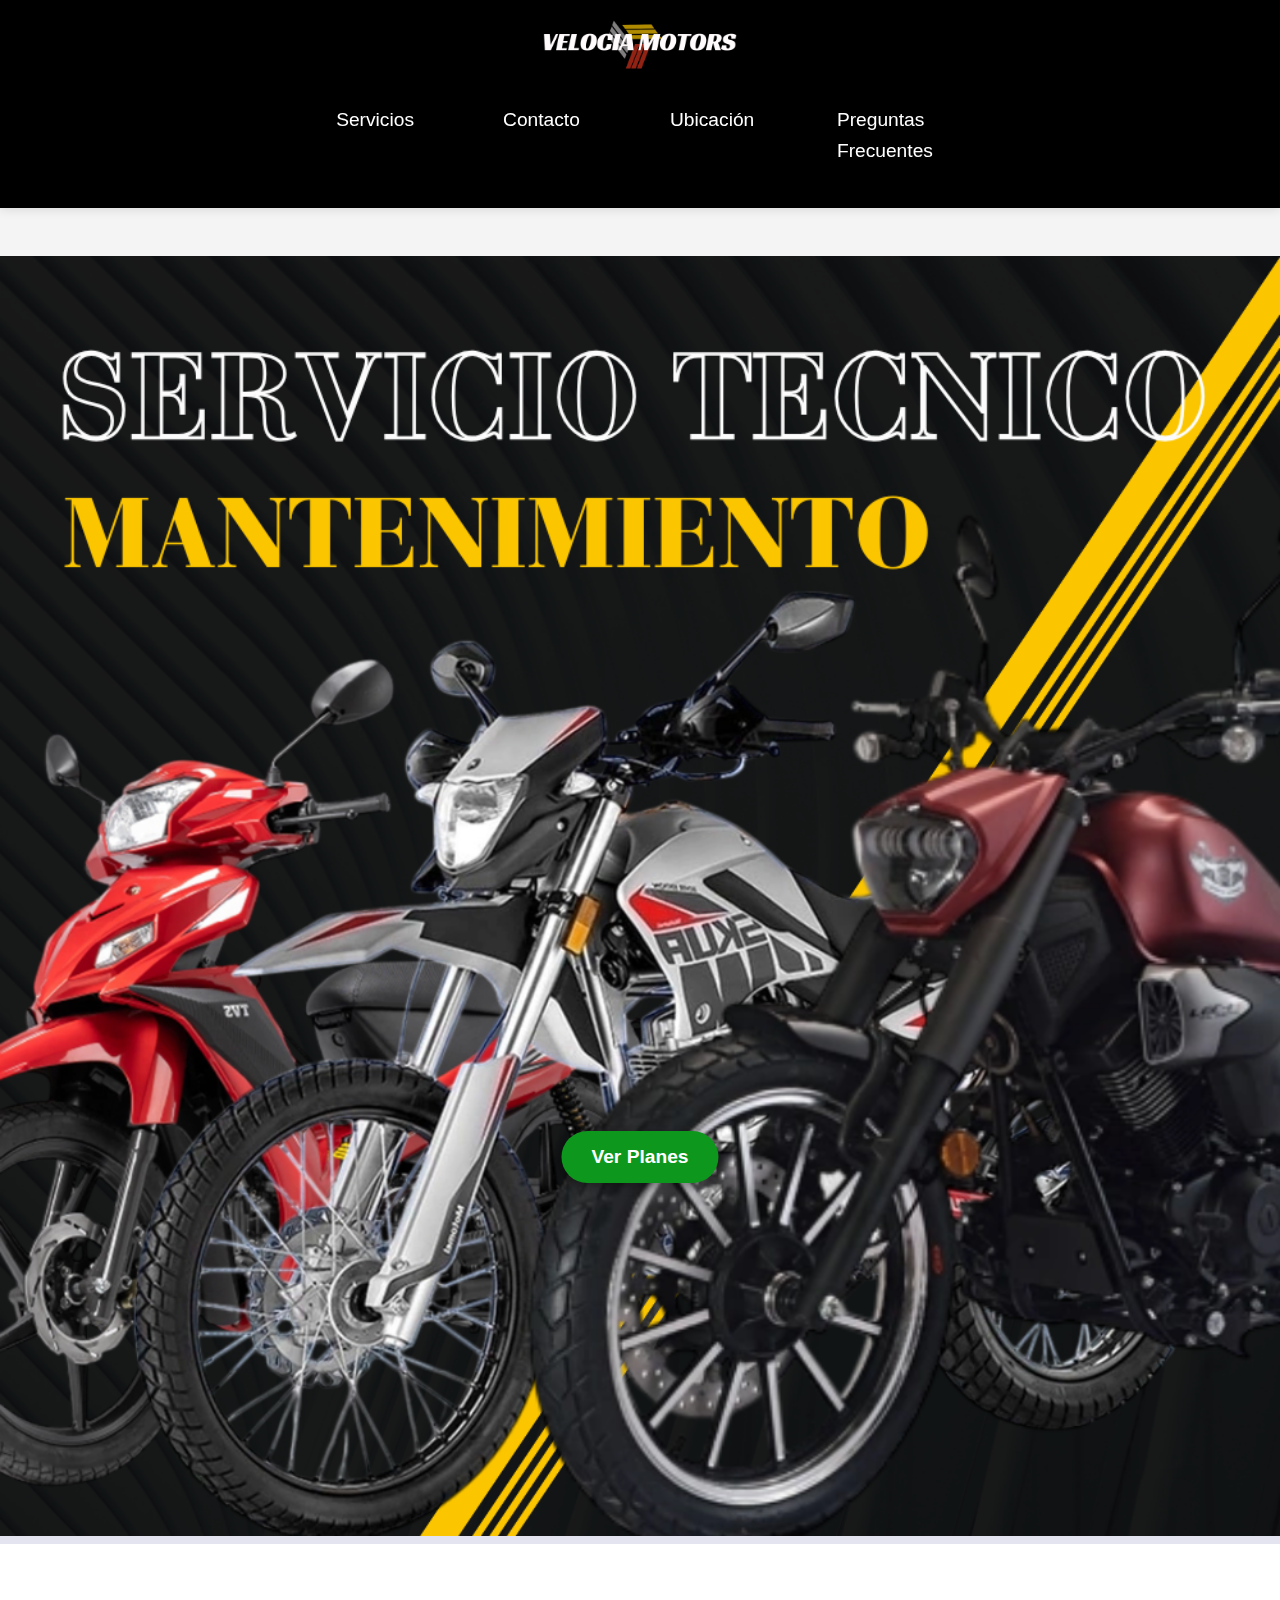
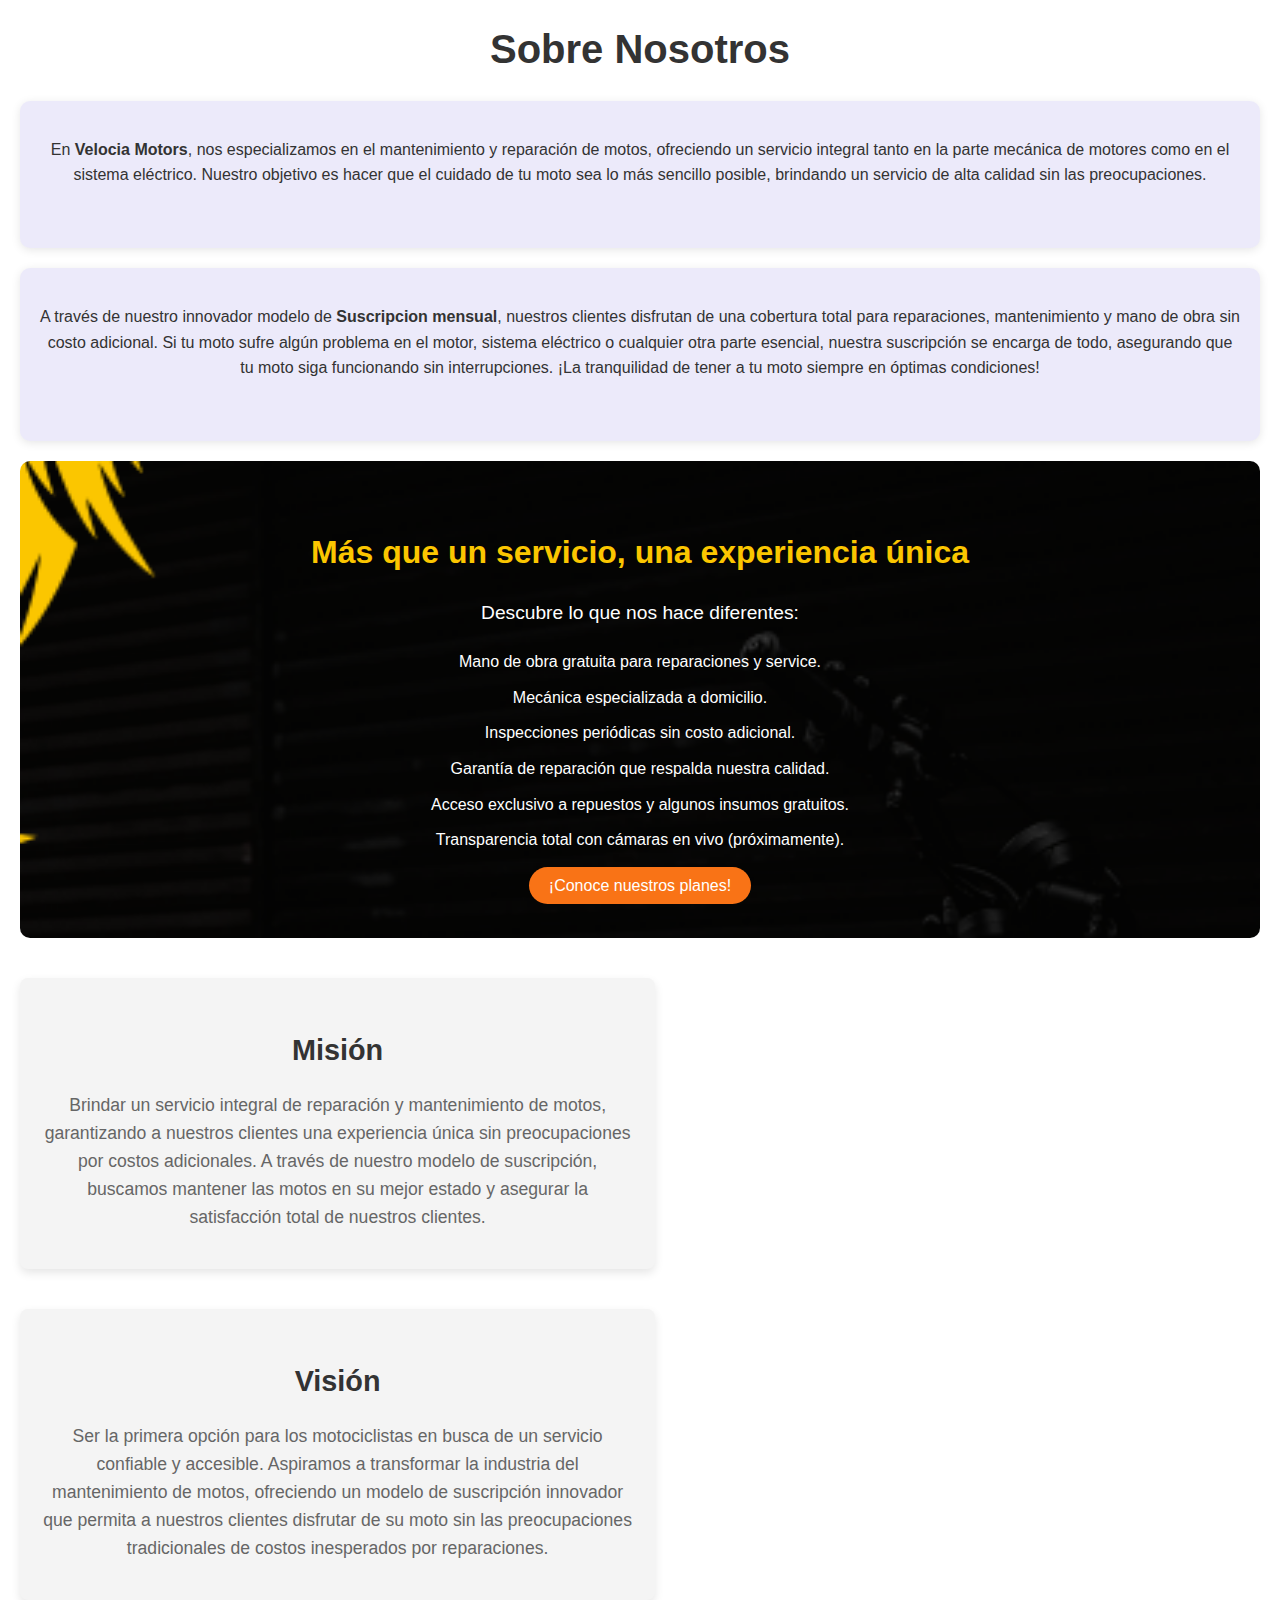
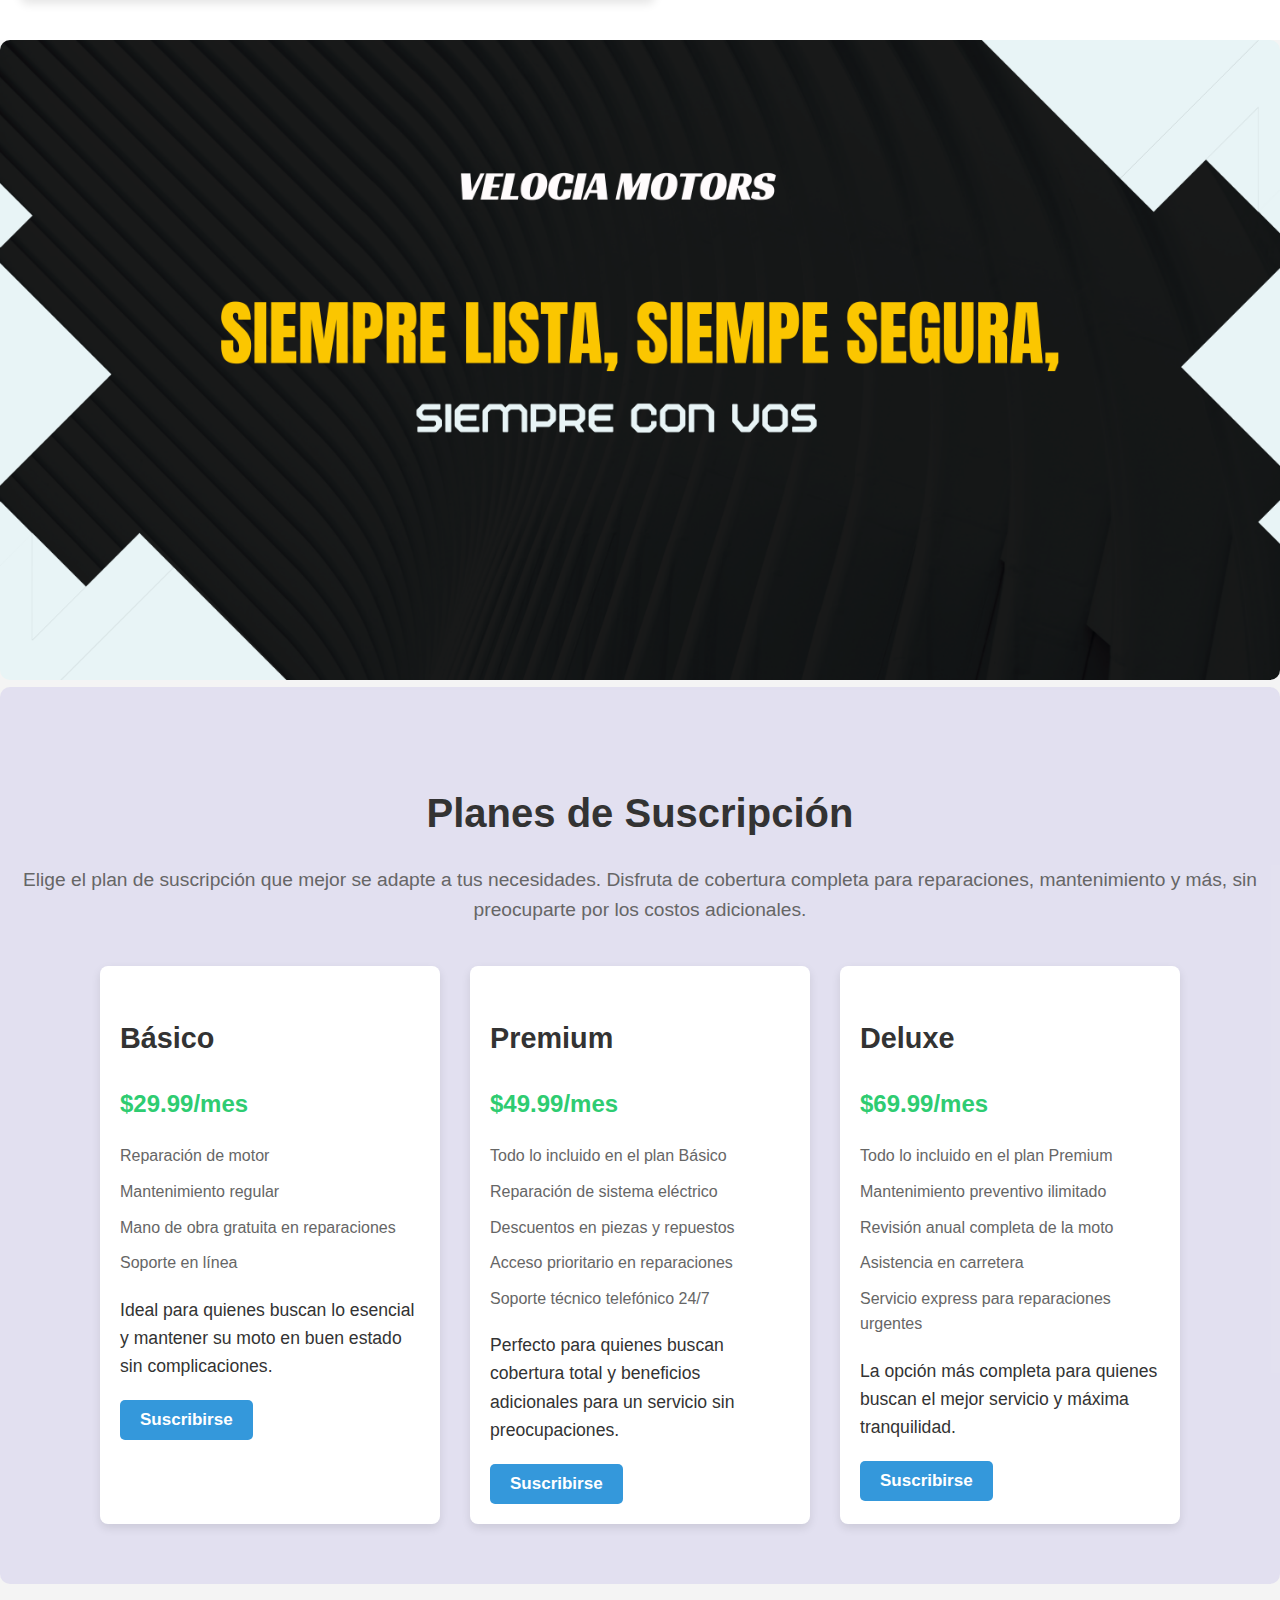
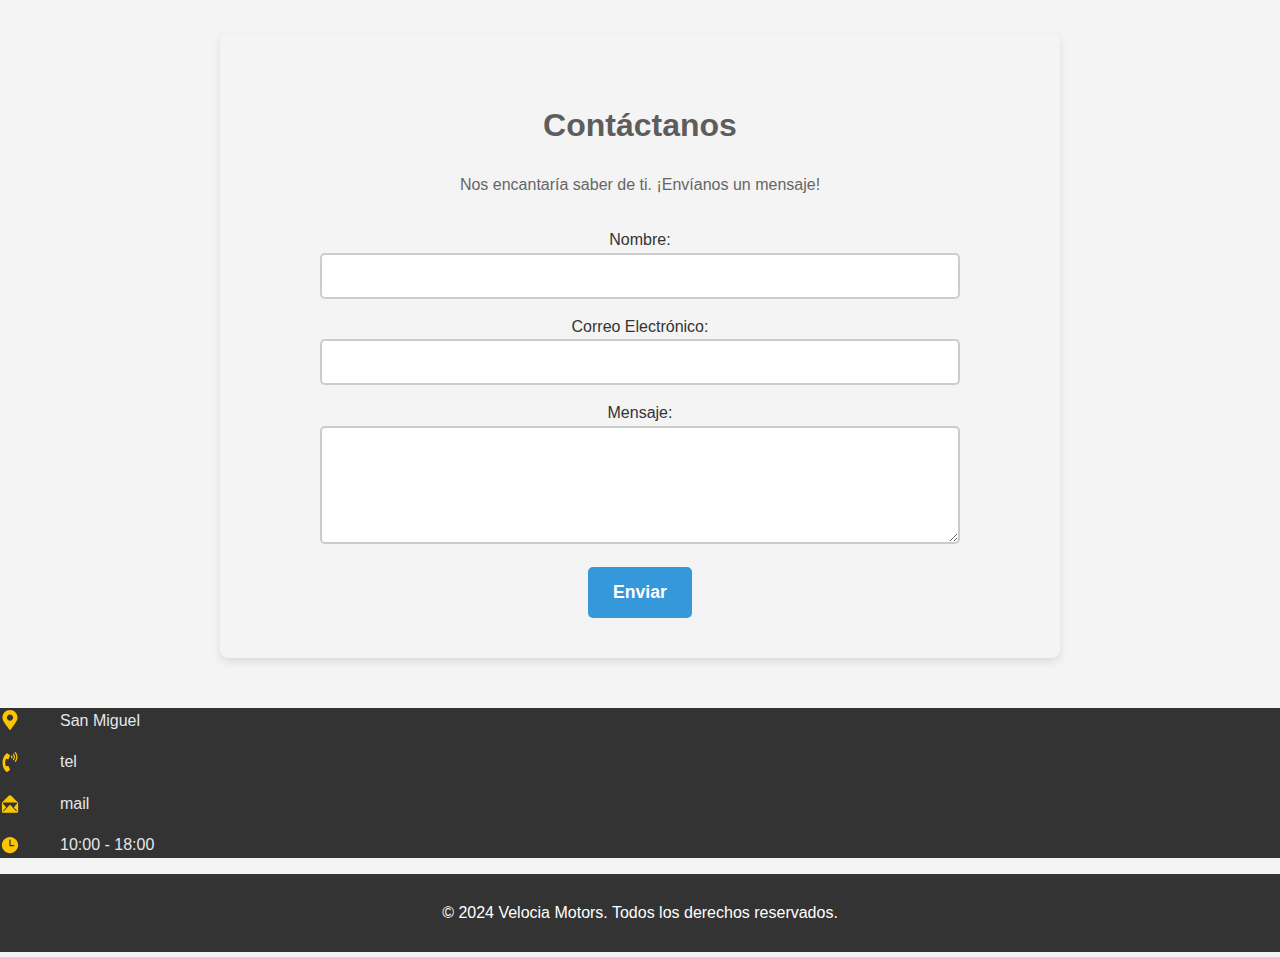
==== index.html @ 09218ba6 "Update index.html" ====
<!DOCTYPE html>
<html lang="es">
<head>
    <meta charset="UTF-8">
    <meta name="viewport" content="width=device-width, initial-scale=1.0">
    <title>Mi Sitio Web</title>
    <link rel="stylesheet" href="css/styles.css">
</head>
<body>

    <!-- Encabezado -->
    <header>
        <nav>
            <div class="logo">
                <a href="index.html">
                    <img src="assets/images/velocia motors NUEVO LOGO 2 WEB.png" alt="Logo" width="100">
                </a>
            </div>
    
            <!-- Botón del menú para móviles -->
            <img id="ico-menu" src="assets/images/MENU 2.png" alt="Menú" width="20" height="15" class="header__principal-ico-menu">
    
            <!-- Menú de navegación -->
            <div class="nav-links menu">
                <ul>
                    <li><a href="#servicios">Servicios</a></li>
                    <li><a href="#contacto">Contacto</a></li>
                    <li><a href="#ubicacion">Ubicación</a></li>
                    <li><a href="faq.html">Preguntas Frecuentes</a></li>
                </ul>
            </div>
        </nav>
    </header>

    <!-- Banner Carrusel -->
<section id="banner">
    <div class="carousel">
        <div class="carousel-item active">
            <!-- Envolvemos la imagen en un enlace -->
            <a href="#planes">
                <img src="assets/images/banner4responsive.png" alt="Banner 1">
                <button class="cta-button">Ver Planes</button>
            </a>
        </div>
    </div>
</section>

   <!-- Sección Sobre Nosotros -->
   <section id="empresa" class="empresa">
    <div class="empresa-contenedor">
        <h2>Sobre Nosotros</h2>

        <!-- Descripción destacada -->
        <div class="resaltado">
            <p class="descripcion">
                En <strong>Velocia Motors</strong>, nos especializamos en el mantenimiento y reparación de motos, ofreciendo un servicio integral tanto en la parte mecánica de motores como en el sistema eléctrico. Nuestro objetivo es hacer que el cuidado de tu moto sea lo más sencillo posible, brindando un servicio de alta calidad sin las preocupaciones.
            </p>
        </div>

        <div class="resaltado">
            <p class="descripcion">
                A través de nuestro innovador modelo de <b>Suscripcion mensual</b>, nuestros clientes disfrutan de una cobertura total para reparaciones, mantenimiento y mano de obra sin costo adicional. Si tu moto sufre algún problema en el motor, sistema eléctrico o cualquier otra parte esencial, nuestra suscripción se encarga de todo, asegurando que tu moto siga funcionando sin interrupciones. ¡La tranquilidad de tener a tu moto siempre en óptimas condiciones!
            </p>
        </div>

        

        <!-- Imagen de la empresa
        <div class="empresa-imagen">
            <img src="assets/images/velocia motors nuevo con s logo fondo negro.png" alt="Velocia Motors" />
        </div> -->



<section class="diferenciales">
  <h2>Más que un servicio, una experiencia única</h2>
  <p>Descubre lo que nos hace diferentes:</p>
  <ul>
    <li>Mano de obra gratuita para reparaciones y service.</li>
    <li>Mecánica especializada a domicilio.</li>
    <li>Inspecciones periódicas sin costo adicional.</li>
    <li>Garantía de reparación que respalda nuestra calidad.</li>
    <li>Acceso exclusivo a repuestos y algunos insumos gratuitos.</li>
    <li>Transparencia total con cámaras en vivo (próximamente).</li>
  </ul>
  <a href="#planes" class="btn">¡Conoce nuestros planes!</a>
</section>




        

        <!-- Misión y Visión -->
        <div class="empresa-info">
            <div class="misión">
                <h3>Misión</h3>
                <p>Brindar un servicio integral de reparación y mantenimiento de motos, garantizando a nuestros clientes una experiencia única sin preocupaciones por costos adicionales. A través de nuestro modelo de suscripción, buscamos mantener las motos en su mejor estado y asegurar la satisfacción total de nuestros clientes.</p>
            </div>
            <div class="visión">
                <h3>Visión</h3>
                <p>Ser la primera opción para los motociclistas en busca de un servicio confiable y accesible. Aspiramos a transformar la industria del mantenimiento de motos, ofreciendo un modelo de suscripción innovador que permita a nuestros clientes disfrutar de su moto sin las preocupaciones tradicionales de costos inesperados por reparaciones.</p>
            </div>
        </div>
    </div>
</section>



    

<div class="banner3medio">
    
        <img src="assets/images/banneR5.png" alt="Banner 2">
    
</div>




    

    <!-- Sección de Planes de Suscripción -->
<section id="planes" class="planes">
    <div class="contenedor">
        <h2>Planes de Suscripción</h2>
        <p class="descripcion">Elige el plan de suscripción que mejor se adapte a tus necesidades. Disfruta de cobertura completa para reparaciones, mantenimiento y más, sin preocuparte por los costos adicionales.</p>

        <div class="planes-contenedor">
            <!-- Plan Básico -->
            <div class="plan plan-basico">
                <h3>Básico</h3>
                <p class="precio">$29.99/mes</p>
                <ul>
                    <li>Reparación de motor</li>
                    <li>Mantenimiento regular</li>
                    <li>Mano de obra gratuita en reparaciones</li>
                    <li>Soporte en línea</li>
                </ul>
                <p class="beneficios">Ideal para quienes buscan lo esencial y mantener su moto en buen estado sin complicaciones.</p>
                <button class="btn-plan">Suscribirse</button>
            </div>

            <!-- Plan Premium -->
            <div class="plan plan-premium">
                <h3>Premium</h3>
                <p class="precio">$49.99/mes</p>
                <ul>
                    <li>Todo lo incluido en el plan Básico</li>
                    <li>Reparación de sistema eléctrico</li>
                    <li>Descuentos en piezas y repuestos</li>
                    <li>Acceso prioritario en reparaciones</li>
                    <li>Soporte técnico telefónico 24/7</li>
                </ul>
                <p class="beneficios">Perfecto para quienes buscan cobertura total y beneficios adicionales para un servicio sin preocupaciones.</p>
                <button class="btn-plan">Suscribirse</button>
            </div>

            <!-- Plan Deluxe -->
            <div class="plan plan-deluxe">
                <h3>Deluxe</h3>
                <p class="precio">$69.99/mes</p>
                <ul>
                    <li>Todo lo incluido en el plan Premium</li>
                    <li>Mantenimiento preventivo ilimitado</li>
                    <li>Revisión anual completa de la moto</li>
                    <li>Asistencia en carretera</li>
                    <li>Servicio express para reparaciones urgentes</li>
                </ul>
                <p class="beneficios">La opción más completa para quienes buscan el mejor servicio y máxima tranquilidad.</p>
                <button class="btn-plan">Suscribirse</button>
            </div>
        </div>
    </div>
</section>

 <!-- Sección de contacto -->
 <section id="contacto" class="contacto-section">
    <h2>Contáctanos</h2>
    <p>Nos encantaría saber de ti. ¡Envíanos un mensaje!</p>

    <div class="contacto-formulario">
              <form id="contactForm" method="POST">
            <label for="nombre">Nombre:</label>
            <input type="text" id="nombre" name="nombre" required>

            <label for="email">Correo Electrónico:</label>
            <input type="email" id="email" name="email" required>

            <label for="mensaje">Mensaje:</label>
            <textarea id="mensaje" name="mensaje" rows="5" required></textarea>

            <button type="submit">Enviar</button>
        </form>
        <div id="responseMessage"></div>
    </div>
</section>
<section class="w-full bg-black m-auto grid lg:grid-cols-3 grid-cols-1 justify-between items-start lg:gap-28 gap-16 lg:p-20 p-10">
    <div class="flex flex-col justify-center items-start gap-10">  
      <div class="flex flex-col justify-center items-start gap-4">
        <p class="flex justify-center items-center gap-3">
          <svg stroke="currentColor" fill="currentColor" stroke-width="0" viewBox="0 0 384 512" class="text-orange size-8" height="1em" width="1em" xmlns="http://www.w3.org/2000/svg">
            <path d="M172.268 501.67C26.97 291.031 0 269.413 0 192 0 85.961 85.961 0 192 0s192 85.961 192 192c0 77.413-26.97 99.031-172.268 309.67-9.535 13.774-29.93 13.773-39.464 0zM192 272c44.183 0 80-35.817 80-80s-35.817-80-80-80-80 35.817-80 80 35.817 80 80 80z"></path>
          </svg> 
          <span class="text-[16px] font-montserrat text-slate-100">San Miguel</span>
        </p>
        <p class="flex justify-center items-center gap-3">
          <svg stroke="currentColor" fill="currentColor" stroke-width="0" viewBox="0 0 384 512" class="text-orange size-8" height="1em" width="1em" xmlns="http://www.w3.org/2000/svg">
            <path d="M97.333 506.966c-129.874-129.874-129.681-340.252 0-469.933 5.698-5.698 14.527-6.632 21.263-2.422l64.817 40.513a17.187 17.187 0 0 1 6.849 20.958l-32.408 81.021a17.188 17.188 0 0 1-17.669 10.719l-55.81-5.58c-21.051 58.261-20.612 122.471 0 179.515l55.811-5.581a17.188 17.188 0 0 1 17.669 10.719l32.408 81.022a17.188 17.188 0 0 1-6.849 20.958l-64.817 40.513a17.19 17.19 0 0 1-21.264-2.422zM247.126 95.473c11.832 20.047 11.832 45.008 0 65.055-3.95 6.693-13.108 7.959-18.718 2.581l-5.975-5.726c-3.911-3.748-4.793-9.622-2.261-14.41a32.063 32.063 0 0 0 0-29.945c-2.533-4.788-1.65-10.662 2.261-14.41l5.975-5.726c5.61-5.378 14.768-4.112 18.718 2.581zm91.787-91.187c60.14 71.604 60.092 175.882 0 247.428-4.474 5.327-12.53 5.746-17.552.933l-5.798-5.557c-4.56-4.371-4.977-11.529-.93-16.379 49.687-59.538 49.646-145.933 0-205.422-4.047-4.85-3.631-12.008.93-16.379l5.798-5.557c5.022-4.813 13.078-4.394 17.552.933zm-45.972 44.941c36.05 46.322 36.108 111.149 0 157.546-4.39 5.641-12.697 6.251-17.856 1.304l-5.818-5.579c-4.4-4.219-4.998-11.095-1.285-15.931 26.536-34.564 26.534-82.572 0-117.134-3.713-4.836-3.115-11.711 1.285-15.931l5.818-5.579c5.159-4.947 13.466-4.337 17.856 1.304z"></path>
          </svg> 
          <span class="text-[16px] font-montserrat text-slate-100">tel</span>
        </p>
        <p class="flex justify-center items-center gap-3">
          <svg stroke="currentColor" fill="currentColor" stroke-width="0" viewBox="0 0 512 512" class="text-orange size-8" height="1em" width="1em" xmlns="http://www.w3.org/2000/svg">
            <path d="M453.5 209.8c-4-4-158.3-161.4-158.3-161.4C284.8 37.8 270.9 32 256 32c-14.9 0-28.8 5.8-39.2 16.5 0 0-153.6 156.5-158.3 161.4C53.9 214.7 48 224.7 48 236v212c0 17.6 14.4 32 32 32h352c17.6 0 32-14.4 32-32V235c0-11.7-6.6-21.1-10.5-25.2zm-19.4 42.3L353 336.9c-.8.8-.8 2 0 2.8l75.3 80.2c5.1 5.1 5.1 13.3 0 18.4-2.5 2.5-5.9 3.8-9.2 3.8s-6.7-1.3-9.2-3.8l-151-161.2c-1.6-1.7-4.3-1.7-5.8 0L102.2 438.2c-2.5 2.5-5.9 3.8-9.2 3.8s-6.7-1.3-9.2-3.8c-5.1-5.1-5.1-13.3 0-18.4l75.3-80.2c.7-.8.7-2 0-2.8L77.7 252c-9.7-9.9-2.4-35.8 16.1-35.8h324.4c16.5-.1 25.6 26.1 15.9 35.9z"></path>
          </svg> 
          <span class="text-[16px] font-montserrat text-slate-100">mail</span>
        </p>
        <p class="flex justify-center items-center gap-3">
          <svg stroke="currentColor" fill="currentColor" stroke-width="0" viewBox="0 0 512 512" class="text-orange size-8" height="1em" width="1em" xmlns="http://www.w3.org/2000/svg">
            <path d="M256 48C141.13 48 48 141.13 48 256s93.13 208 208 208 208-93.13 208-208S370.87 48 256 48zm96 240h-96a16 16 0 0 1-16-16V128a16 16 0 0 1 32 0v128h80a16 16 0 0 1 0 32z"></path>
          </svg> 
          <span class="text-[16px] font-montserrat text-slate-100">10:00 - 18:00</span>
        </p>
      </div>
    </div>
  </section>
  
    <!-- Pie de página -->
    <footer>
        <p>&copy; 2024 Velocia Motors. Todos los derechos reservados.</p>
    </footer>

    <script src="js/main.js"></script> <!-- Vincula tu archivo JS -->
</body>
</html>
---- css/styles.css ----
/* Estilos generales */
body {
    font-family: Arial, sans-serif;
    margin: 0;
    padding: 0;
    background-color: #f4f4f4;
    color: #333;
}

/* Header */
header {
    
    background-color: #000000;
    color: white;
    position: fixed;
    text-align: none;
    top: 0; /* Aseguramos que se quede en la parte superior */
    left: 0; /* Aseguramos que esté alineado a la izquierda */
    width: 100%; /* El ancho debe ocupar todo el espacio disponible */
    z-index: 1000; /* Asegura que el header esté por encima de otros elementos */
    box-shadow: 0 2px 10px rgba(0, 0, 0, 0.1); /* Sombra para que el header resalte */
}

nav {
      margin: 0px 10px 0px 10px;
    padding: 15px 15px 15px 15px;
    position: relative;
    display: flex;
    justify-content: space-between;
    align-items: center;
}

/* Logo */
nav .logo img {
    width: 50%;
}

/* Icono del menú */
.header__principal-ico-menu {
    cursor: pointer;
    width: 10%;
    height: 10%;
    MARGIN: 10PX;
}

/* Menú desplegable */
.nav-links {
    border-radius: 10px 10px 10px 10px;
    display: flex;
    flex-direction: column;
    position: absolute;
    top: 60px;
    left: 0;
    background-color: #4d40e6f5;
    width: 100%;
    box-shadow: 0 2px 5px rgba(0, 0, 0, 0.1);
    text-align: left;
    z-index: 1000;
    max-height: 0;
    opacity: 0;
    overflow: hidden;
    transition: max-height 0.5s ease-in-out, opacity 0.5s ease-in-out; /* Se mejora la transición */
}


/* Menú visible cuando tiene la clase 'active' */
.nav-links.active {
    max-height: 500px; /* Ajusta el valor a lo que necesites dependiendo del contenido */
    opacity: 1; /* El menú se hace visible */
}

/* Estilo para los elementos del menú */
.nav-links li {
    width: 100%;
    text-align: left;
    padding: 15px;
    border-top: 1px solid #444;
    transition: background-color 0.3s, color 0.3s; /* Agregamos transición */
}
.nav-links li a {
    display: block;
    padding: 10px 20px;
    color: white;
    text-decoration: none;
    transition: color 0.3s; /* Transición suave del color */
}

/* Efecto hover para cambiar el fondo y el color del texto */
.nav-links li:hover {
    background-color: #030303; /* Cambia el fondo al pasar el mouse */
}

.nav-links li a:hover {
    color: #fff; /* Cambia el color del texto cuando el ratón pasa sobre el enlace */
}


/* Carrusel */
#banner {
    /*padding: 20px 0;*/
    width: 100%;
    overflow: hidden;
    position: relative;
    margin-top: 20%;
    z-index: 0;
    background-color: #483acb17;
}

.carousel {
    display: flex;
    width: 200%;
    transition: transform 1s ease;
}

.carousel-item {
    width: 50%;
    flex: 0 0 50%;
}

.carousel-item img {
    width: 100%;
    height: auto;
    object-fit: cover;
}

/* Si quieres darle un efecto hover a la imagen también */
.carousel-item a:hover img {
    opacity: 0.8; /* Cambia la opacidad al pasar el ratón por encima */
}

/* Sección Sobre Nosotros */
.empresa {
    padding: 40px 20px;
    background-color: #fff;
    text-align: center;
}

.empresa h2 {
    font-size: 2rem;
    margin-bottom: 20px;
}

.empresa p {
    font-size: 1rem;
    line-height: 1.6;
}


#banner .carousel-item img {
    width: 100%; /* Hace que la imagen ocupe todo el ancho del contenedor */
    height: auto; /* Mantiene la proporción de la imagen */
    position: relative;
}

/* Si el mapa no se ve bien con el layout, puedes ajustar la imagen */
#banner {
    position: relative;
}

/* Habilitar desplazamiento suave en toda la página */
html {
    scroll-behavior: smooth;
}

/* Estilo general de la página */
body {
    font-family: Arial, sans-serif;
    line-height: 1.6;
    margin: 0;
    padding: 0;
    background-color: #f4f4f4;
}

h2 {
    color: #333;
}

/* Sección de contacto */
.contacto-section {
    background-color: #f4f4f4;
    padding: 40px 20px;
    margin: 50px auto;
    max-width: 800px;
    box-shadow: 0 4px 8px rgba(0, 0, 0, 0.1);
    border-radius: 8px;
    text-align: center;
}

.contacto-section h2 {
    font-size: 2rem;
    color: #5D5D5D;
    margin-bottom: 20px;
}

.contacto-section p {
    font-size: 1rem;
    color: #666;
    margin-bottom: 30px;
}

/* Estilos del formulario */
.contacto-formulario {
    padding: 0% 10% 0% 10%;
    display: flex;
    flex-direction: column;
    align-items: center;
}

.contacto-formulario label {
    align-self: flex-start;
    margin-bottom: 8px;
    font-size: 1rem;
    color: #333;
}

.contacto-formulario input,
.contacto-formulario textarea {
    width: 100%;
    padding: 12px;
    margin-bottom: 15px;
    border: 2px solid #ccc;
    border-radius: 5px;
    box-sizing: border-box;
    font-size: 1rem;
}

.contacto-formulario input:focus,
.contacto-formulario textarea:focus {
    border-color: #3498db;
    outline: none;
}

.contacto-formulario button {
    background-color: #3498db;
    color: #fff;
    border: none;
    padding: 15px 25px;
    font-size: 1.1rem;
    border-radius: 5px;
    cursor: pointer;
    transition: background-color 0.3s;
}

.contacto-formulario button:hover {
    background-color: #2980b9;
}

.contacto-formulario button:active {
    background-color: #1c5980;
}

/* Estilos adicionales de la página */
footer {
    background-color: #333;
    color: #fff;
    text-align: center;
    padding: 10px 0;
    margin-top: 1px;
}

/* Estilos para la sección Sobre Nosotros */
.empresa {
    padding: 40px 20px;
    background-color: #fff;
    text-align: center;
}

.empresa h2 {
    font-size: 2.5rem;
    color: #333;
    margin-bottom: 20px;
}

.descripcion {
    font-size: 1.2rem;
    line-height: 1.6;
    margin-bottom: 40px;
    color: #555;
}

.empresa-imagen {
    /*margin: 20px auto;
    width: 80%;
    max-width: 600px;  Limitar el tamaño máximo de la imagen */
}

.empresa-imagen img {
    width: 100%;
    height: auto;
    border-radius: 8px; /* Agregar bordes redondeados a la imagen */
    box-shadow: 0 4px 12px rgba(0, 0, 0, 0.1);
}

.empresa-info {
    display: flex;
    justify-content: space-between;
    gap: 40px;
    margin-top: 40px;
    flex-wrap: wrap; /* Asegura que se acomoden bien en pantallas pequeñas */
}

.misión, .visión {
    background-color: #f4f4f4;
    padding: 20px;
    border-radius: 8px;
    flex-basis: 48%; /* Toma el 48% del espacio, dejando un pequeño espacio entre los elementos */
    box-shadow: 0 4px 10px rgba(0, 0, 0, 0.1);
}

.misión h3, .visión h3 {
    font-size: 1.8rem;
    color: #333;
    margin-bottom: 10px;
}

.misión p, .visión p {
    font-size: 1.1rem;
    color: #666;
    line-height: 1.6;
}

/* Media Query para pantallas pequeñas */
@media (max-width: 768px) {
    .empresa-info {
        flex-direction: column;
        align-items: center;
    }

    .misión, .visión {
        flex-basis: 80%; /* En pantallas pequeñas, ocuparán más espacio */
        margin-bottom: 20px;
    }
}

.banner3medio img{
    width: 100%;
    border-radius: 10px;
}

/* Estilos para la sección de Planes de Suscripción */
.planes {
    border-radius: 10px;
    padding: 60px 20px;
    background-color: #887cde29;
    text-align: center;
}

.planes h2 {
    font-size: 2.5rem;
    margin-bottom: 20px;
    color: #333;
}

.descripcion {
    font-size: 1.2rem;
    color: #666;
    margin-bottom: 40px;
}

.planes-contenedor {
    display: flex;
    justify-content: center;
    gap: 30px;
    flex-wrap: wrap;
}

.plan {
    background-color: white;
    padding: 20px;
    border-radius: 8px;
    box-shadow: 0 4px 10px rgba(0, 0, 0, 0.1);
    width: 300px;
    text-align: left;
    transition: transform 0.3s ease-in-out;
}

.plan h3 {
    font-size: 1.8rem;
    color: #333;
    margin-bottom: 15px;
}

.precio {
    font-size: 1.5rem;
    color: #2ecc71;
    font-weight: bold;
    margin-bottom: 20px;
}

.plan ul {
    list-style-type: none;
    padding: 0;
    margin-bottom: 20px;
}

.plan ul li {
    font-size: 1rem;
    margin-bottom: 10px;
    color: #666;
}

.beneficios {
    font-size: 1.1rem;
    margin-bottom: 20px;
    color: #333;
}

.btn-plan {
    background-color: #3498db;
    color: white;
    border: none;
    padding: 10px 20px;
    border-radius: 5px;
    cursor: pointer;
    transition: background-color 0.3s;
}

.btn-plan:hover {
    background-color: #2980b9;
}

.plan:hover {
    transform: translateY(-5px); /* Efecto hover */
    box-shadow: 0 0px 25px rgb(73 57 209); } /* Sombra al hacer hover */


.faq {
    background-color: #f4f4f4;
    padding: 40px 20px;
    text-align: center;
}

.faq-contenedor {
    max-width: 800px;
    margin: 0 auto;
}

.faq h2 {
    font-size: 2rem;
    margin-bottom: 20px;
    color: #333;
}

.faq-item {
    margin-bottom: 20px;
    text-align: left;
    background-color: #fff;
    padding: 15px;
    border-radius: 8px;
    box-shadow: 0 2px 8px rgba(0, 0, 0, 0.1);
    transition: box-shadow 0.3s ease;
}

.faq-item:hover {
    box-shadow: 0 4px 12px rgba(0, 0, 0, 0.2); /* Sombra cuando el ratón pasa sobre la pregunta */
}

.faq-question {
    font-size: 1.2rem;
    color: #333;
    cursor: pointer;
}

.faq-answer {
    display: none; /* Ocultamos las respuestas por defecto */
    margin-top: 10px;
    font-size: 1rem;
    color: #666;
}

.faq-item.active .faq-answer {
    display: block; /* Mostramos la respuesta solo cuando el item tiene la clase 'active' */
}

/* Estilo para el icono de la flecha o cualquier otro indicador visual */
.faq-question::after {
    content: ' ▼';
    font-size: 0.8rem;
    color: #333;
}

.faq-item.active .faq-question::after {
    content: ' ▲'; /* Cambiamos el símbolo cuando está activo */
}
/* Menú desplegable */
.nav-links {
    border-radius: 10px 10px 10px 10px;
    display: flex;
    flex-direction: column;
    position: absolute;
    top: 60px;
    left: 0;
    background-color: #cf321d;
    width: 100%;
    box-shadow: 0 2px 5px rgba(0, 0, 0, 0.1);
    text-align: left;
    z-index: 1000;
    max-height: 0;
    opacity: 0;
    overflow: hidden;
    transition: max-height 0.5s ease-in-out, opacity 0.5s ease-in-out;
}

/* Menú visible cuando tiene la clase 'active' */
.nav-links.active {
    max-height: 500px; /* Ajusta el valor a lo que necesites dependiendo del contenido */
    opacity: 1; /* El menú se hace visible */
}

/* Estilo para los elementos del menú */
.nav-links li {
    width: 100%;
    text-align: left;
    padding: 15px;
    border-top: 1px solid #444;
}
.nav-links li a {
    display: block;
    padding: 10px 20px;
    color: white;
    text-decoration: none;
}
/* Estilos para las preguntas frecuentes */
.faq-container {
    padding: 20px;
}

.faq-item {
    margin-bottom: 15px;
}

.faq-answer {
    display: none; /* Las respuestas están ocultas por defecto */
    margin-top: 10px;
    padding: 10px;
    background-color: #f4f4f4;
    border-radius: 5px;
}

.faq-item.active .faq-answer {
    display: block; /* Cuando la clase 'active' está presente, se muestra la respuesta */
}

.faq-question {
    cursor: pointer; /* Hacer que las preguntas sean clicables */
    font-weight: bold;
    color: #333;
    transition: color 0.3s;
}

.faq-question:hover {
    color: #007bff; /* Cambio de color al pasar el ratón */
}

/* Estilos generales para el contenedor de las preguntas frecuentes */
.faq-container {
    padding: 20px;
}

.faq-item {
    margin-bottom: 15px;
}

/* Inicialmente, las respuestas están ocultas */
.faq-answer {
    display: none;  /* Se ocultan por defecto */
    margin-top: 10px;
    padding: 10px;
    background-color: #f4f4f4;
    border-radius: 5px;
}

/* Cuando la clase 'active' se agrega al contenedor del FAQ, mostramos la respuesta */
.faq-item.active .faq-answer {
    display: block;  /* Mostramos la respuesta */
}

.faq-question {
    cursor: pointer;
    font-weight: bold;
    color: #333;
    transition: color 0.3s;
}

.faq-question:hover {
    color: #007bff;
}

/* Al principio, las respuestas están ocultas */
.faq-answer {
    display: none;
    overflow: hidden;
    max-height: 0;
    transition: max-height 0.3s ease-out; /* Transición suave */
}

/* Cuando la pregunta está activa, mostramos la respuesta con un deslizamiento */
.faq-item.active .faq-answer {
    display: block; /* Asegúrate de que el contenido se muestre */
    max-height: 500px; /* Un valor alto para permitir el deslizamiento */
    transition: max-height 0.5s ease-in; /* Transición para el deslizamiento */
}
/* Estilo para resaltar las descripciones */
.resaltado {
    background-color: #887cde29;  /* Fondo gris claro para resaltar */
    padding: 20px;              /* Espaciado alrededor del contenido */
    border-radius: 10px;        /* Bordes redondeados */
    margin-bottom: 20px;        /* Espaciado entre las secciones */
    box-shadow: 0 2px 10px rgba(0, 0, 0, 0.1);  /* Sombra sutil */
    font-size: 1.1em;           /* Aumentar ligeramente el tamaño del texto */
}

.resaltado p {
    color: #333;               /* Color de texto más oscuro */
    line-height: 1.6;           /* Mejorar la legibilidad */
}

/* Opcional: Agregar un borde o algún efecto adicional */
.resaltado:hover {
    background-color: #e0e0e0;  /* Cambio de color al pasar el mouse */
    transition: background-color 0.3s ease;  /* Transición suave */
}

.faq-answer {
    overflow: hidden;
    transition: max-height 0.3s ease-out;
}
.cta-button {
    position: absolute; /* Ajusta según la posición deseada */
    top: 70%; /* Cambia según necesites */
    left: 50%; /* Cambia según necesites */
    transform: translate(-50%, -50%);
    background-color: #0d971c;
    color: #fff;
    font-size: 1.2rem;
    font-weight: bold;
    padding: 15px 30px;
    border: none;
    border-radius: 50px;
    cursor: pointer;
    box-shadow: 0 4px 10px rgba(0, 0, 0, 0.3);
    animation: pulse 2s infinite;
    transition: background-color 0.3s ease, transform 0.3s ease;
  }
  
  /* Efecto hover */
  .cta-button:hover {
    background-color: #ff2e00;
    transform: translate(-50%, -50%) scale(1.1);
  }
  
  /* Animación de pulso */
  @keyframes pulse {
    0%, 100% {
      transform: translate(-50%, -50%) scale(1);
    }
    50% {
      transform: translate(-50%, -50%) scale(1.1);
    }
  }
  
 /* Ajustes específicos para pantallas grandes */
@media (min-width: 768px) {
    /* Ocultar el menú hamburguesa */
    .header__principal-ico-menu {
        display: none;
    }

    /* Centrar el logo */
    nav {
        flex-direction: column; /* Cambiar dirección a columna */
        align-items: center; /* Centrar los elementos horizontalmente */
    }

    /* Ajustar el logo */
    nav .logo img {
        width: auto; /* Mantener el tamaño natural del logo */
        max-width: 200px; /* Tamaño máximo opcional */
    }

    /* Mostrar las opciones del menú en fila debajo del logo */
    .nav-links {
        position: static; /* Quitar posición absoluta */
        display: flex; /* Mostrar los elementos en línea */
        flex-direction: row; /* Asegurar que estén en fila */
        justify-content: center; /* Centrar horizontalmente */
        align-items: center; /* Alinear verticalmente */
        gap: 20px; /* Espaciado entre los elementos */
        max-height: none; /* Quitar restricciones de altura */
        opacity: 1; /* Asegurar visibilidad */
        background-color: transparent; /* Fondo opcional */
        box-shadow: none; /* Quitar sombras */
    }

    .nav-links li {
        border: none; /* Quitar bordes */
        padding: 0;
    }

    .nav-links li a {
        color: #f8f7f7; /* Ajustar el color del texto si es necesario */
        font-size: 1.2rem; /* Tamaño del texto */
    }
}

.menu ul {
    display: flex;
    list-style-type: none;
    padding: 0;
  }
  
  .menu li {
    margin-right: 20px;
  }
  
  /* Menú en pantallas pequeñas */
  @media (max-width: 768px) {
    .menu ul {
      flex-direction: column;
      display: none; /* Ocultamos el menú por defecto */
    }
  
    .menu.active ul {
      display: block; /* Mostramos el menú cuando se active */
    }
  }
  .nav-links.menu a {
    /* Aquí podrías agregar otras propiedades, como el padding o margen */
}

.menu {
    display: flex;
    justify-content: space-around; /* Distribuye los elementos de forma uniforme */
    list-style-type: none; /* Elimina los puntos de la lista */
    margin: 0;
    padding: 0;
}

.menu li {
    margin: 0 10px; /* Espaciado entre los elementos */
}

.menu a {
    text-decoration: none; /* Elimina el subrayado de los enlaces */
    color: black; /* Cambia el color de los enlaces */
}


/* General section styling */
section {
    background-color: #333333;
    /*padding: 40px 20px;*/
    border-radius: 0px;
  }
  
  /* Flex layout adjustments for responsive design */
  @media (min-width: 1024px) {
    section {
     /* padding: 80px 40px;*/
    }
  }
  
  section .flex {
    
    flex-direction: column;
    gap: 30px;
  }
  
  section h1 {
    font-size: 40px;
    font-weight: bold;
    color: white;
    font-family: 'Montserrat', sans-serif;
    margin-bottom: 20px;
  }
  
  /* Button styling */
  button {
    background-color: #fbc600; /* Orange */
    color: white;
    font-size: 17px;
    padding: 14px 28px;
    border-radius: 30px;
    font-weight: 600;
    transition: all 0.3s ease;
  }
  
  button:hover {
    background-color: white;
    color: #111;
    cursor: pointer;
  }
  
  /* Contact info section styling */
  section .flex p {
    color: #e5e7eb; /* Light gray for text */
    font-size: 16px;
    font-family: 'Montserrat', sans-serif;
  }
  
  section .flex svg {
    fill: #fbc600; /* Orange color for icons */
    width: 20px;
    height: 20px;
    margin-right: 10px;
  }
  
  /* Hover effect for each contact info */
  section .flex p:hover {
    color: #f97316;  /*Highlight text on hover */
    cursor: pointer;
  }
  
  /* Adjusting gap for small screens */
  @media (max-width: 768px) {
    section {
    /*  padding:0px 0px;*/
    }
    section .flex {
      gap: 20px;
    }
  }
  
 /*alineacion de icono y texto antes del foother*/
  .flex p {     
    align-items: center;
    display: flex
;
    flex-direction: row;}

    /* Estilo inicial para los elementos del menú */
.nav-links.menu a {
    display: inline-block; /* Hace que el enlace se comporte como un bloque */
    padding: 10px 20px; /* Espaciado interno */
    text-decoration: none; /* Elimina el subrayado */
    color: white; /* Color del texto */
    font-family: 'Montserrat', sans-serif; /* Fuente */
    font-weight: 500; /* Grosor de la fuente */
    border-radius: 25px; /* Bordes redondeados */
    transition: all 0.3s ease; /* Transición suave */
  }
  
  /* Estilo cuando el mouse pasa por encima del enlace */
  .nav-links.menu a:hover {
    background-color: #fbc600; /* Cambia el color de fondo a naranja */
    color: black; /* Cambia el color del texto a negro */
    border-radius: 25px; /* Mantén los bordes redondeados */
  }


/*--------seccion de wue nos diferncia---------*/


.diferenciales {

  background-image: url('../assets/images/diferentesimg.png');
  background-size: cover;
  position: relative;
  background-color: #111;
  color: white;
  padding: 40px 20px;
  text-align: center;
  border-radius: 10px;
}

.diferenciales img {
    opacity: 0.1;
   position:absolute
  }

.diferenciales h2 {
    z-index: 5;
    position: relative;
    color:#fbc600;
  font-size: 2rem;
  margin-bottom: 20px;
  font-family: 'Montserrat', sans-serif;
}

.diferenciales p {
    position:relative;
    z-index: 5;
  font-size: 1.2rem;
  margin-bottom: 20px;
}

.diferenciales ul {
  list-style: none;
  padding: 0;
  margin-bottom: 20px;
}

.diferenciales ul li {
  font-size: 1rem;
  margin: 10px 0;
}

.diferenciales .btn {
  text-decoration: none;
  background-color: #f97316;
  color: white;
  padding: 10px 20px;
  border-radius: 30px;
  transition: background-color 0.3s ease;
}

.diferenciales .btn:hover {
  background-color: white;
  color: #111;
}
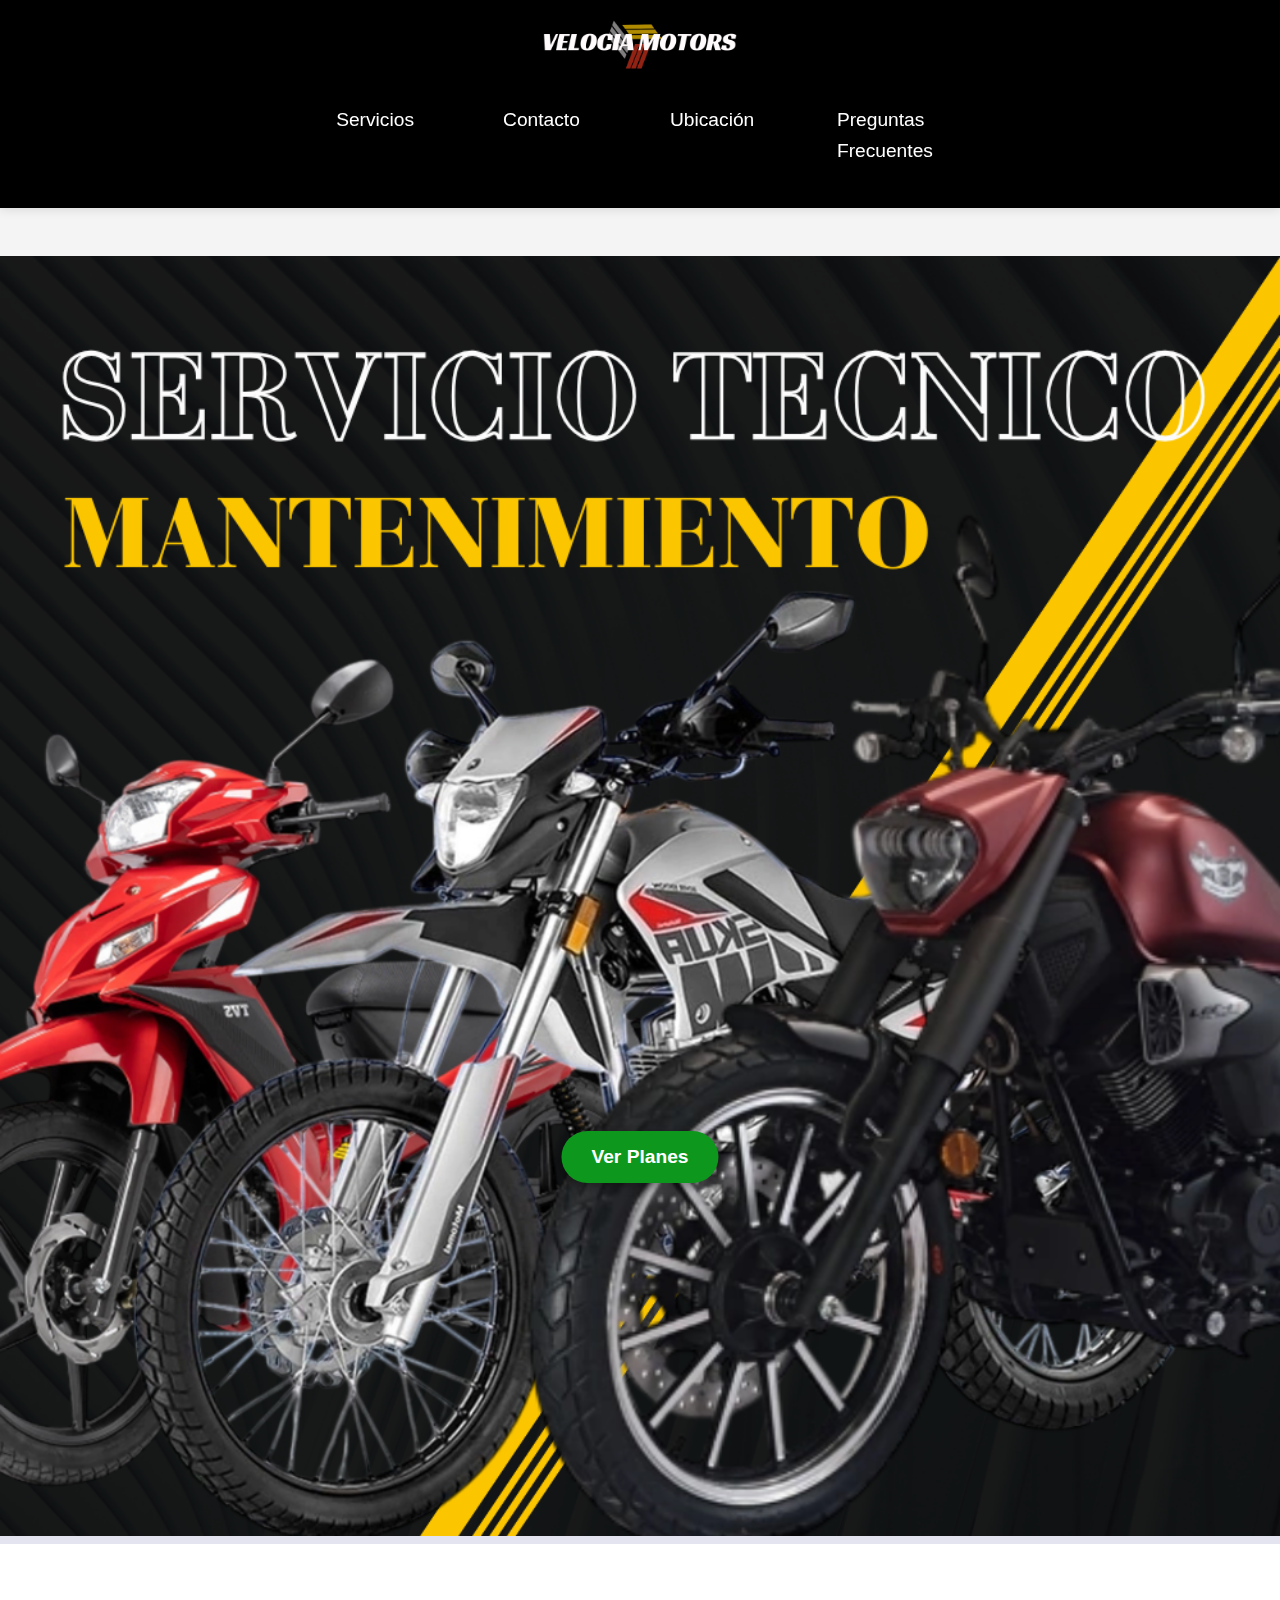
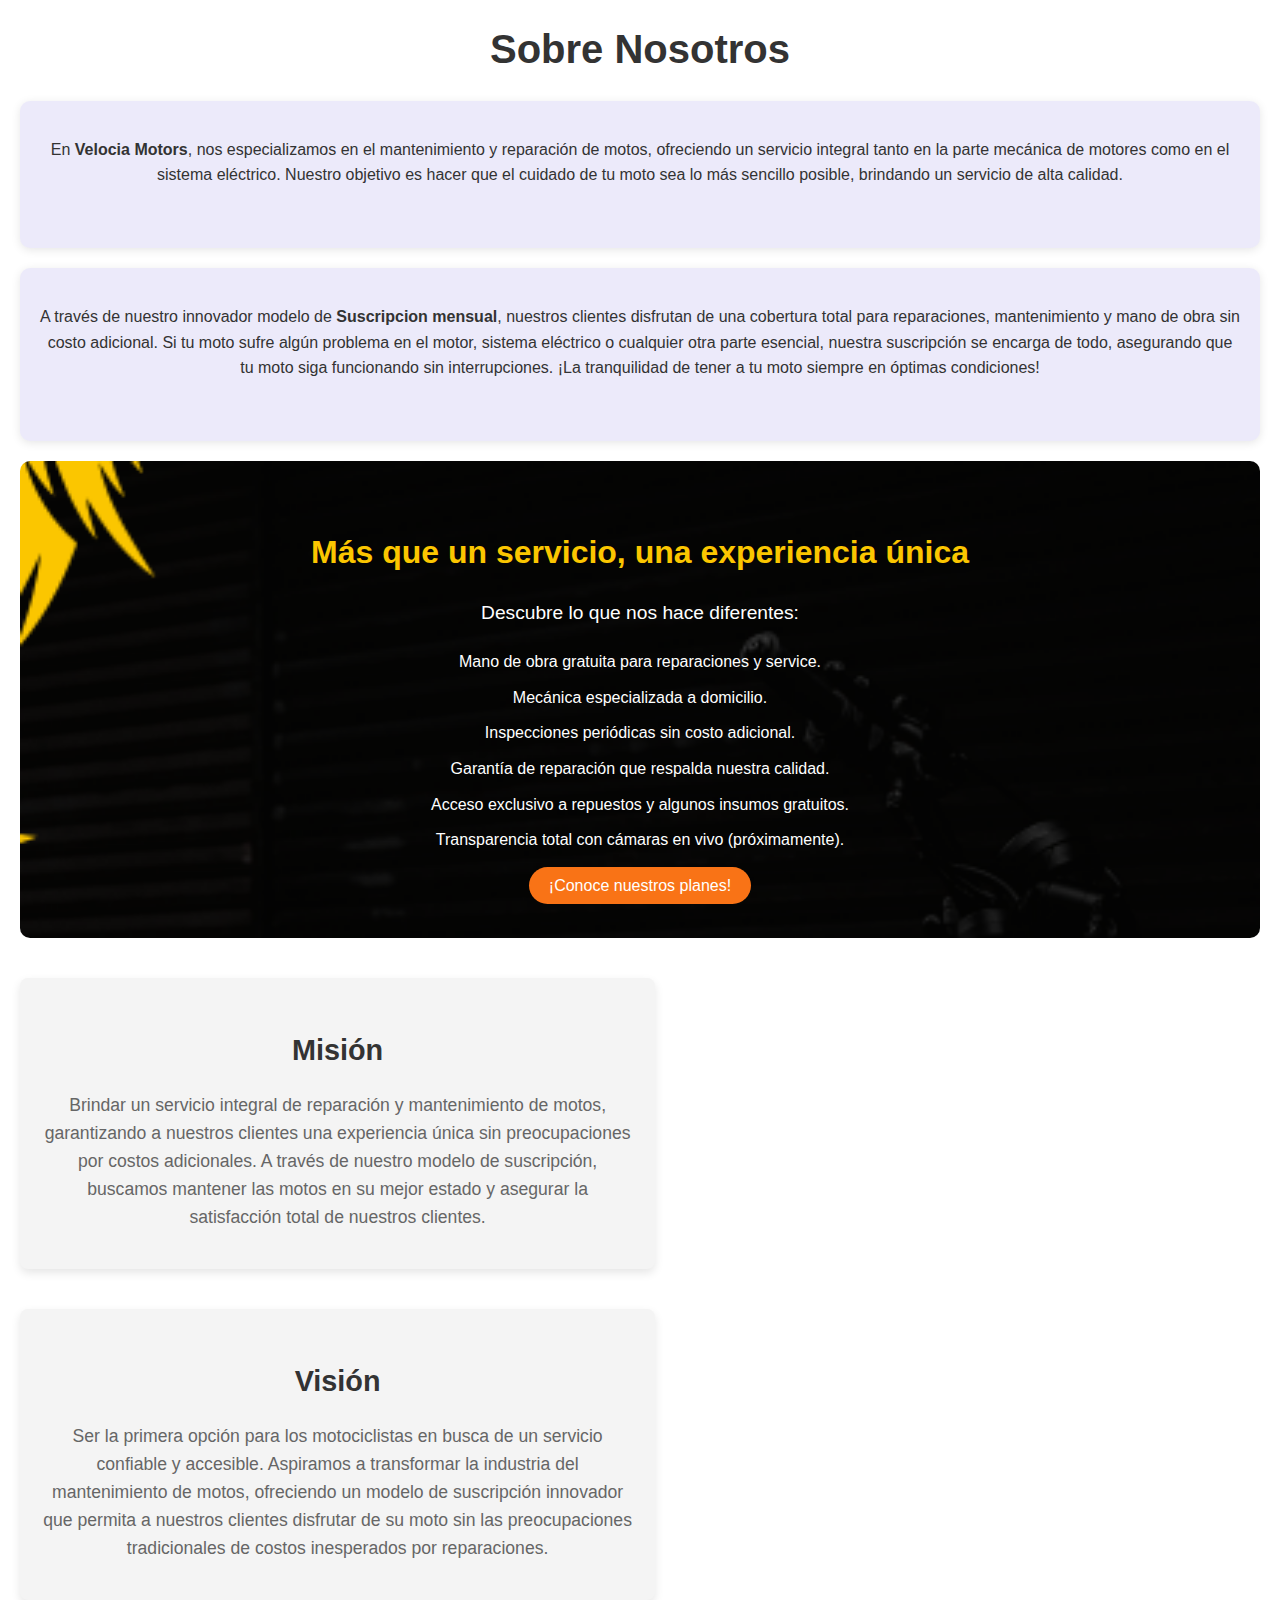
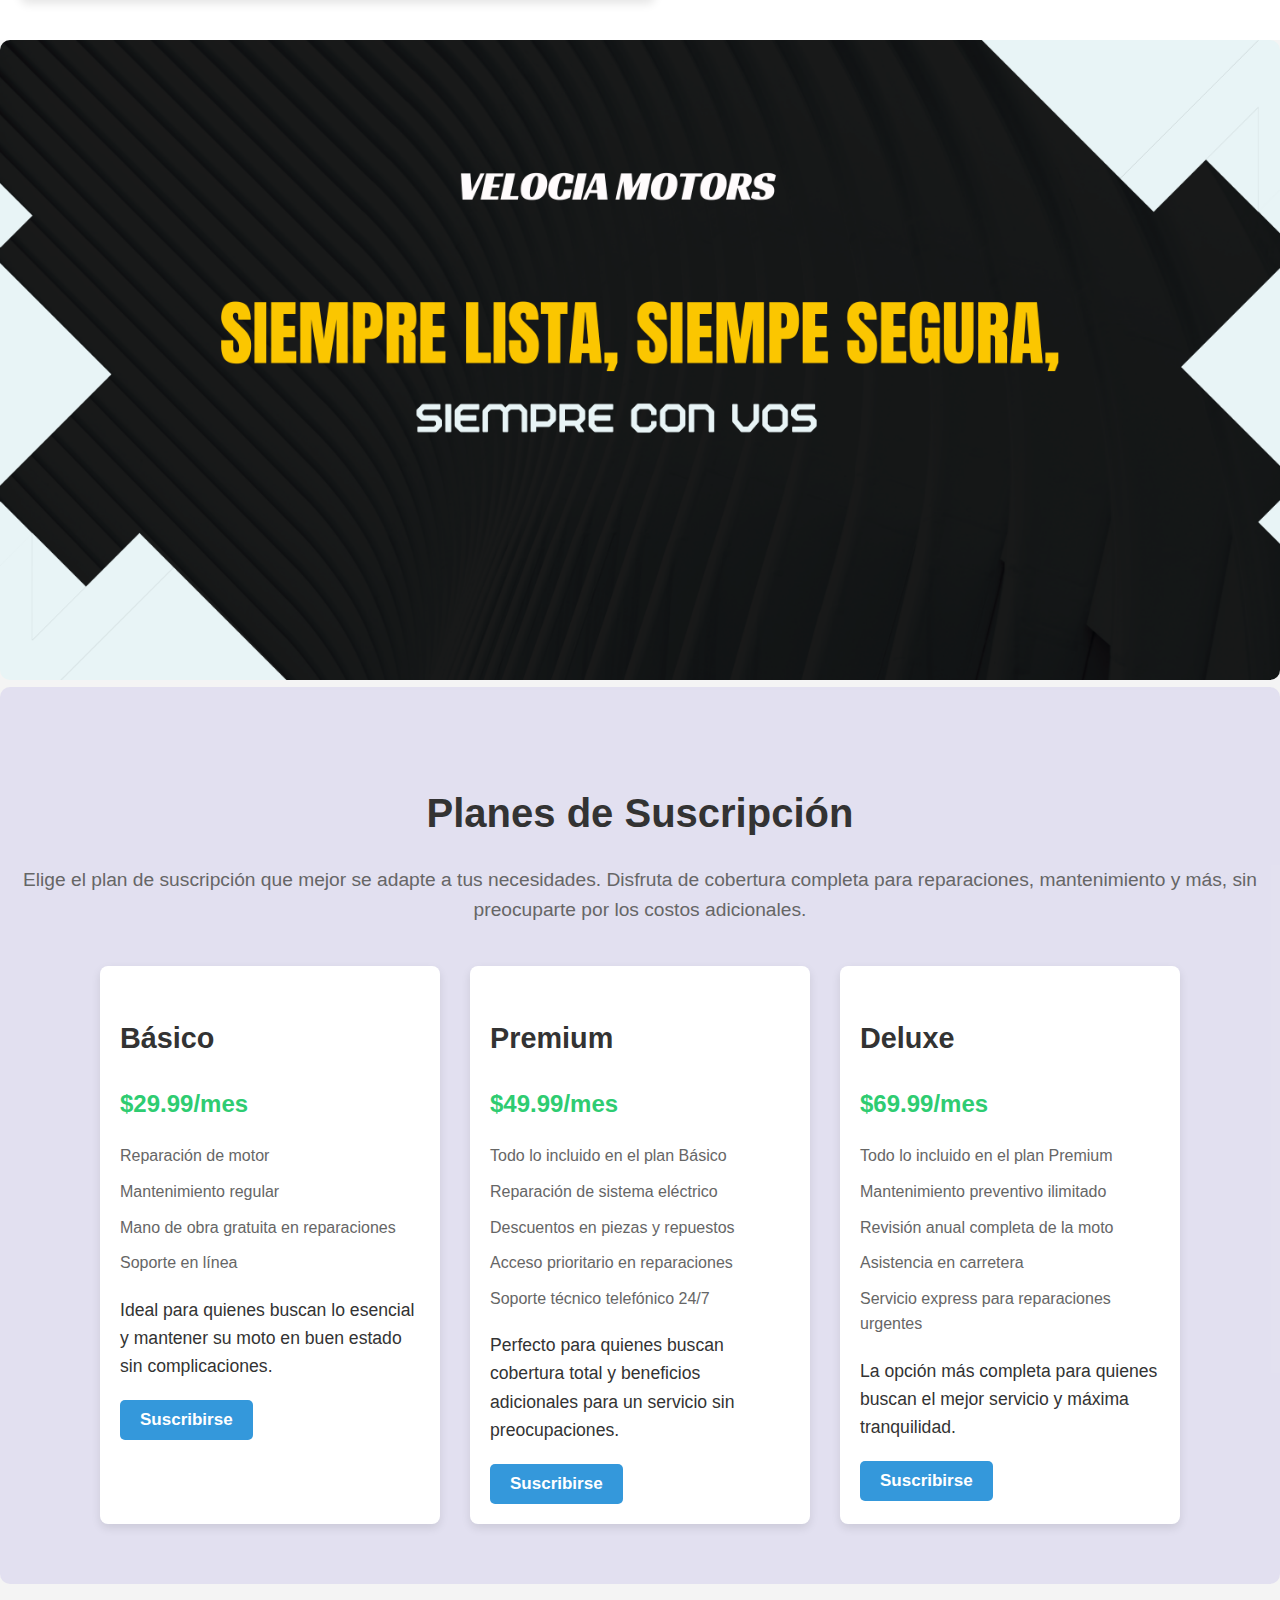
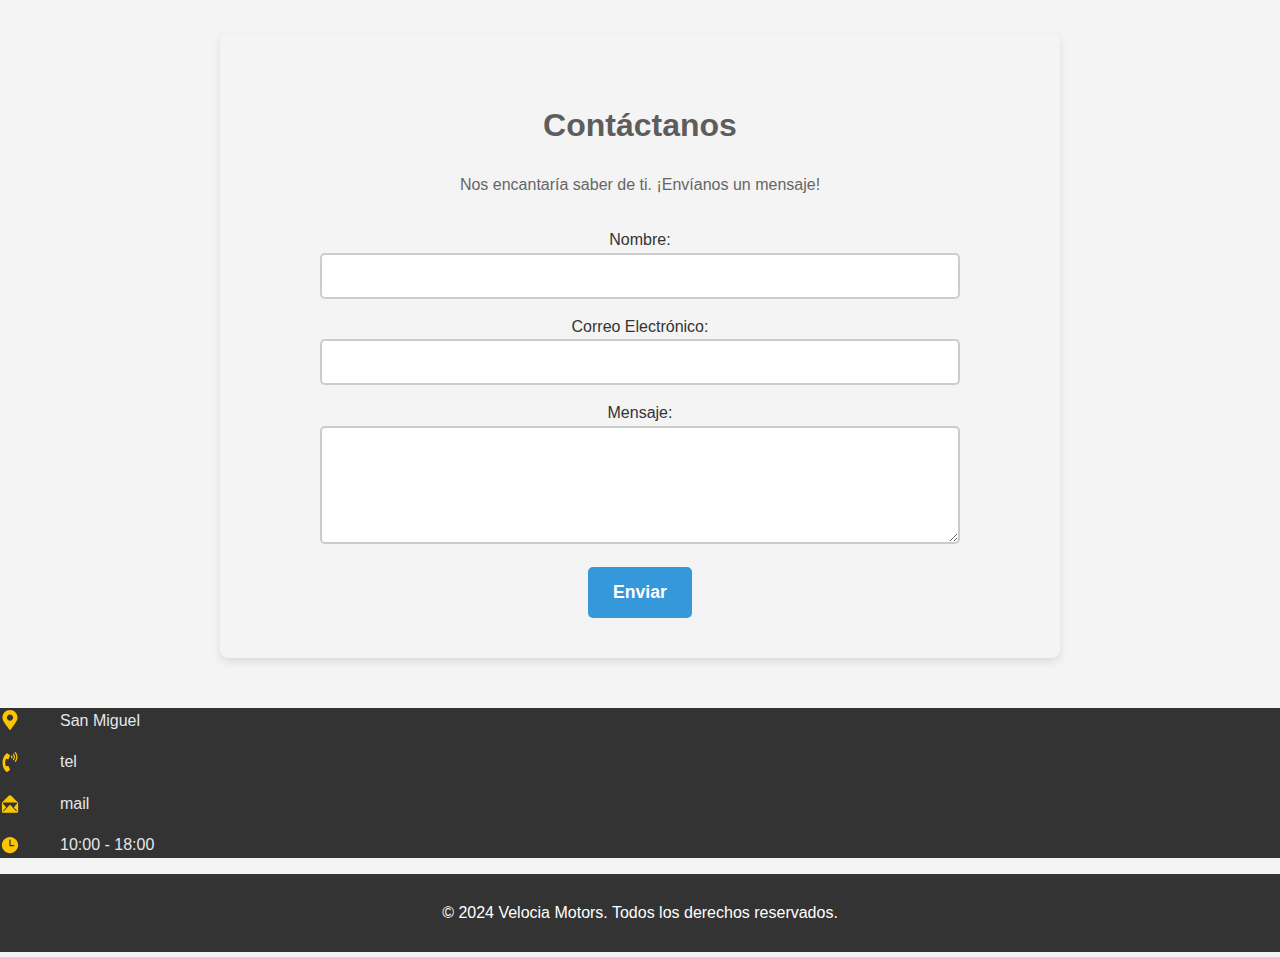
==== commit 670c0c74: "Update index.html" ====
--- a/index.html
+++ b/index.html
@@ -53,7 +53,7 @@
         <!-- Descripción destacada -->
         <div class="resaltado">
             <p class="descripcion">
-                En <strong>Velocia Motors</strong>, nos especializamos en el mantenimiento y reparación de motos, ofreciendo un servicio integral tanto en la parte mecánica de motores como en el sistema eléctrico. Nuestro objetivo es hacer que el cuidado de tu moto sea lo más sencillo posible, brindando un servicio de alta calidad sin las preocupaciones.
+                En <strong>Velocia Motors</strong>, nos especializamos en el mantenimiento y reparación de motos, ofreciendo un servicio integral tanto en la parte mecánica de motores como en el sistema eléctrico. Nuestro objetivo es hacer que el cuidado de tu moto sea lo más sencillo posible, brindando un servicio de alta calidad.
             </p>
         </div>
 
--- a/css/styles.css
+++ b/css/styles.css
@@ -284,12 +284,12 @@
     max-width: 600px;  Limitar el tamaño máximo de la imagen */
 }
 
-.empresa-imagen img {
+/*.empresa-imagen img {
     width: 100%;
     height: auto;
-    border-radius: 8px; /* Agregar bordes redondeados a la imagen */
+    border-radius: 8px; /* Agregar bordes redondeados a la imagen 
     box-shadow: 0 4px 12px rgba(0, 0, 0, 0.1);
-}
+}*/
 
 .empresa-info {
     display: flex;
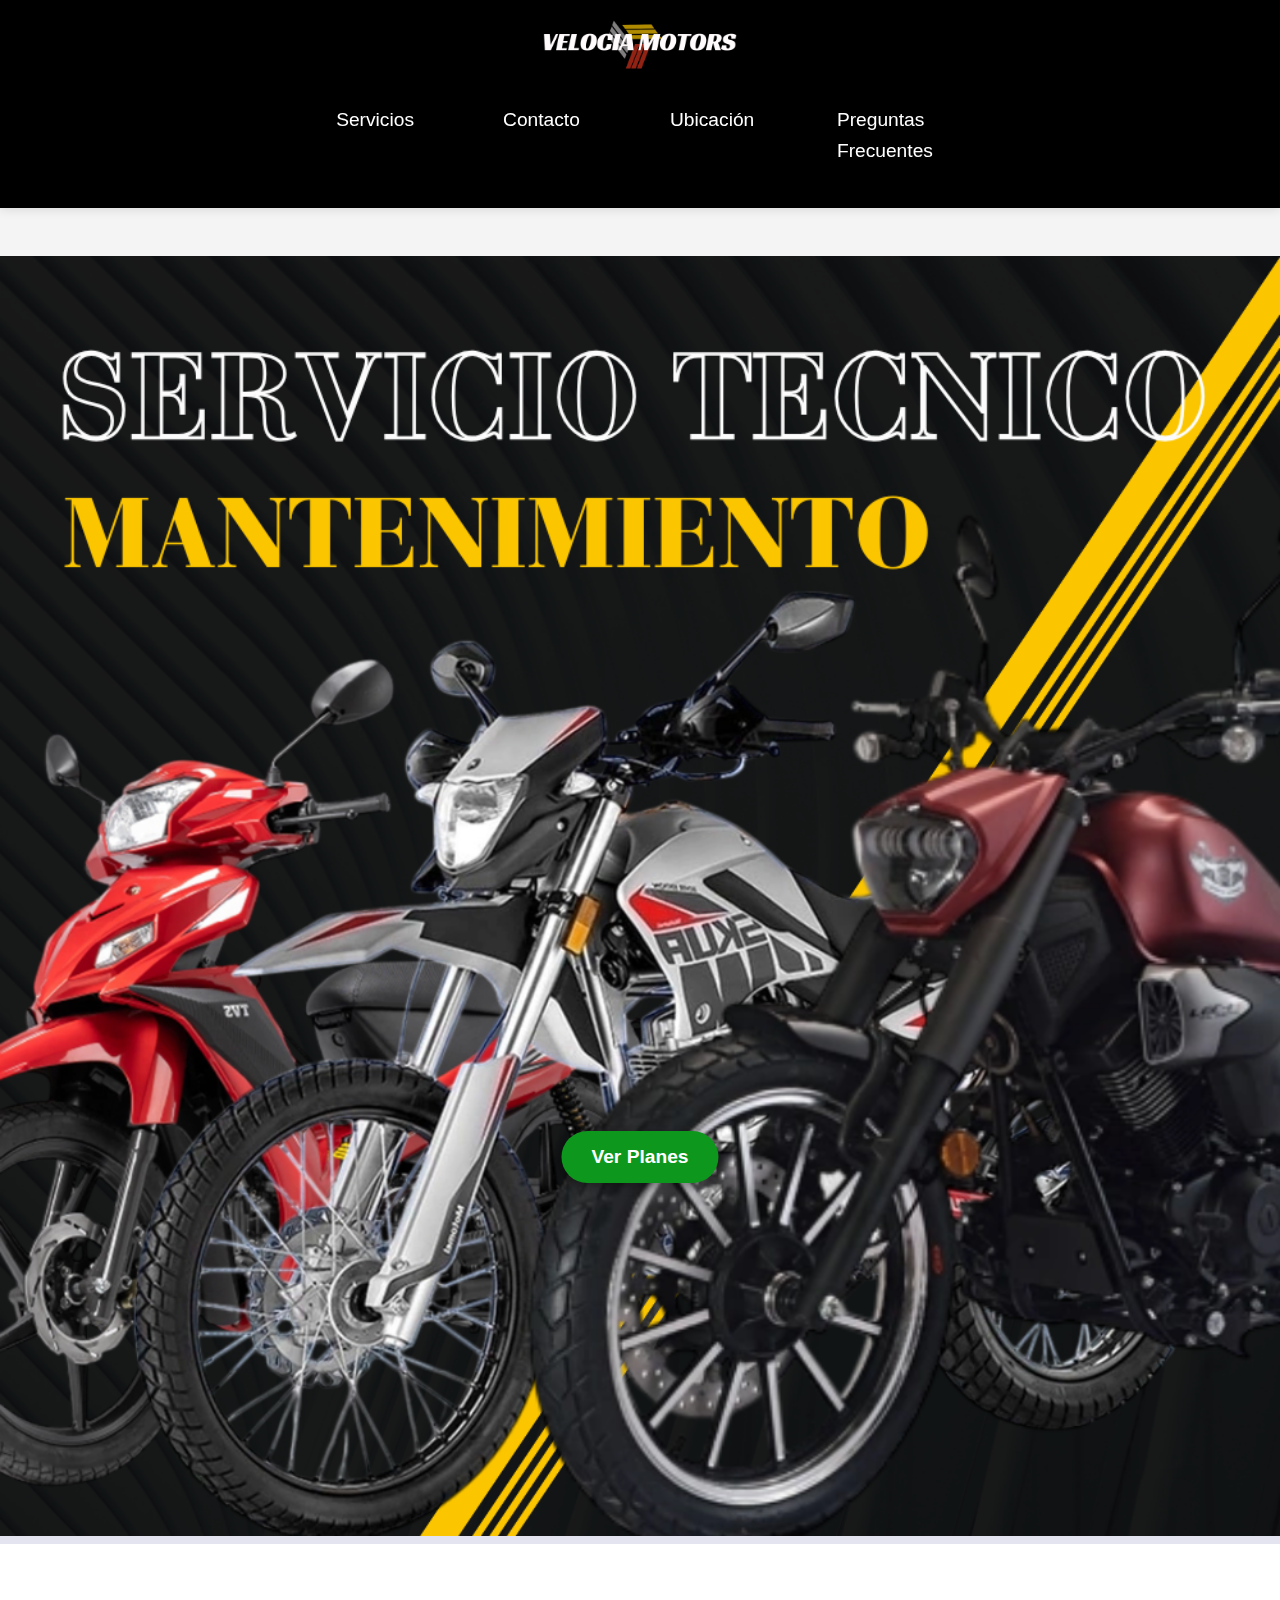
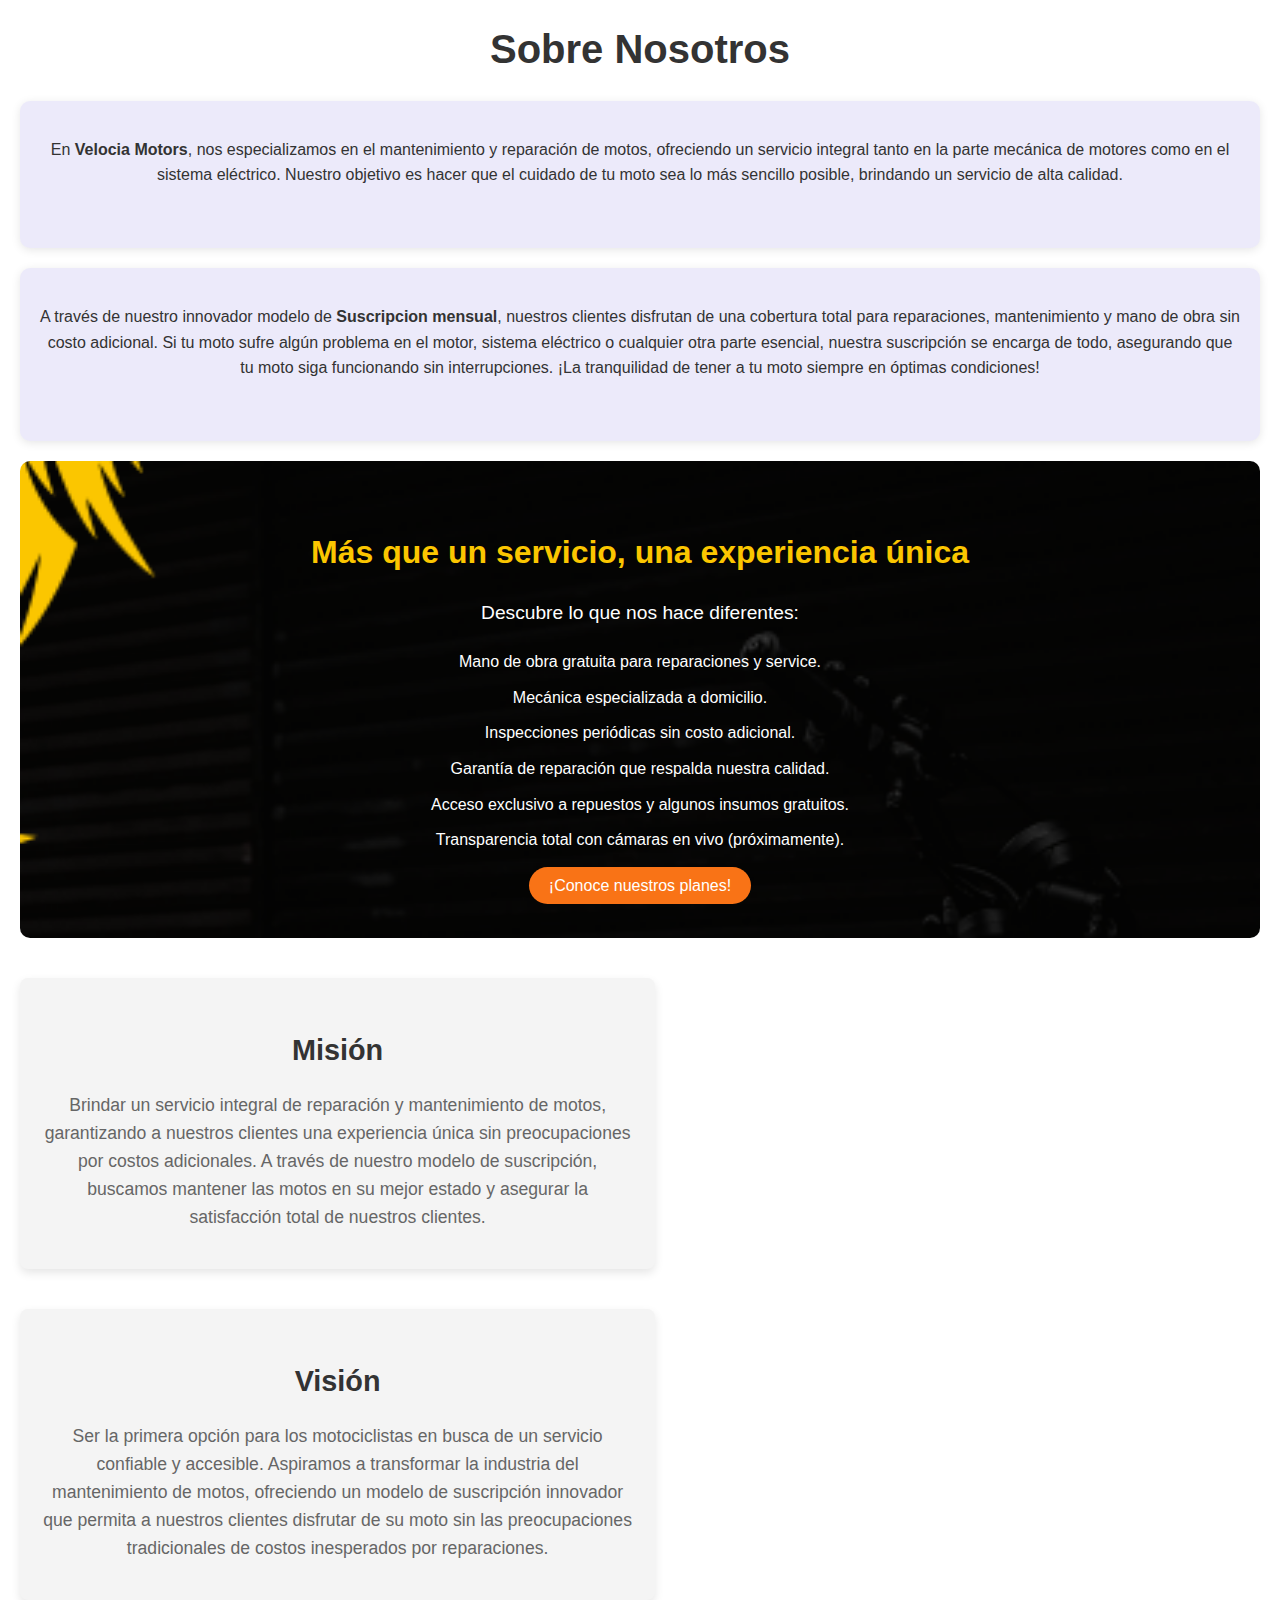
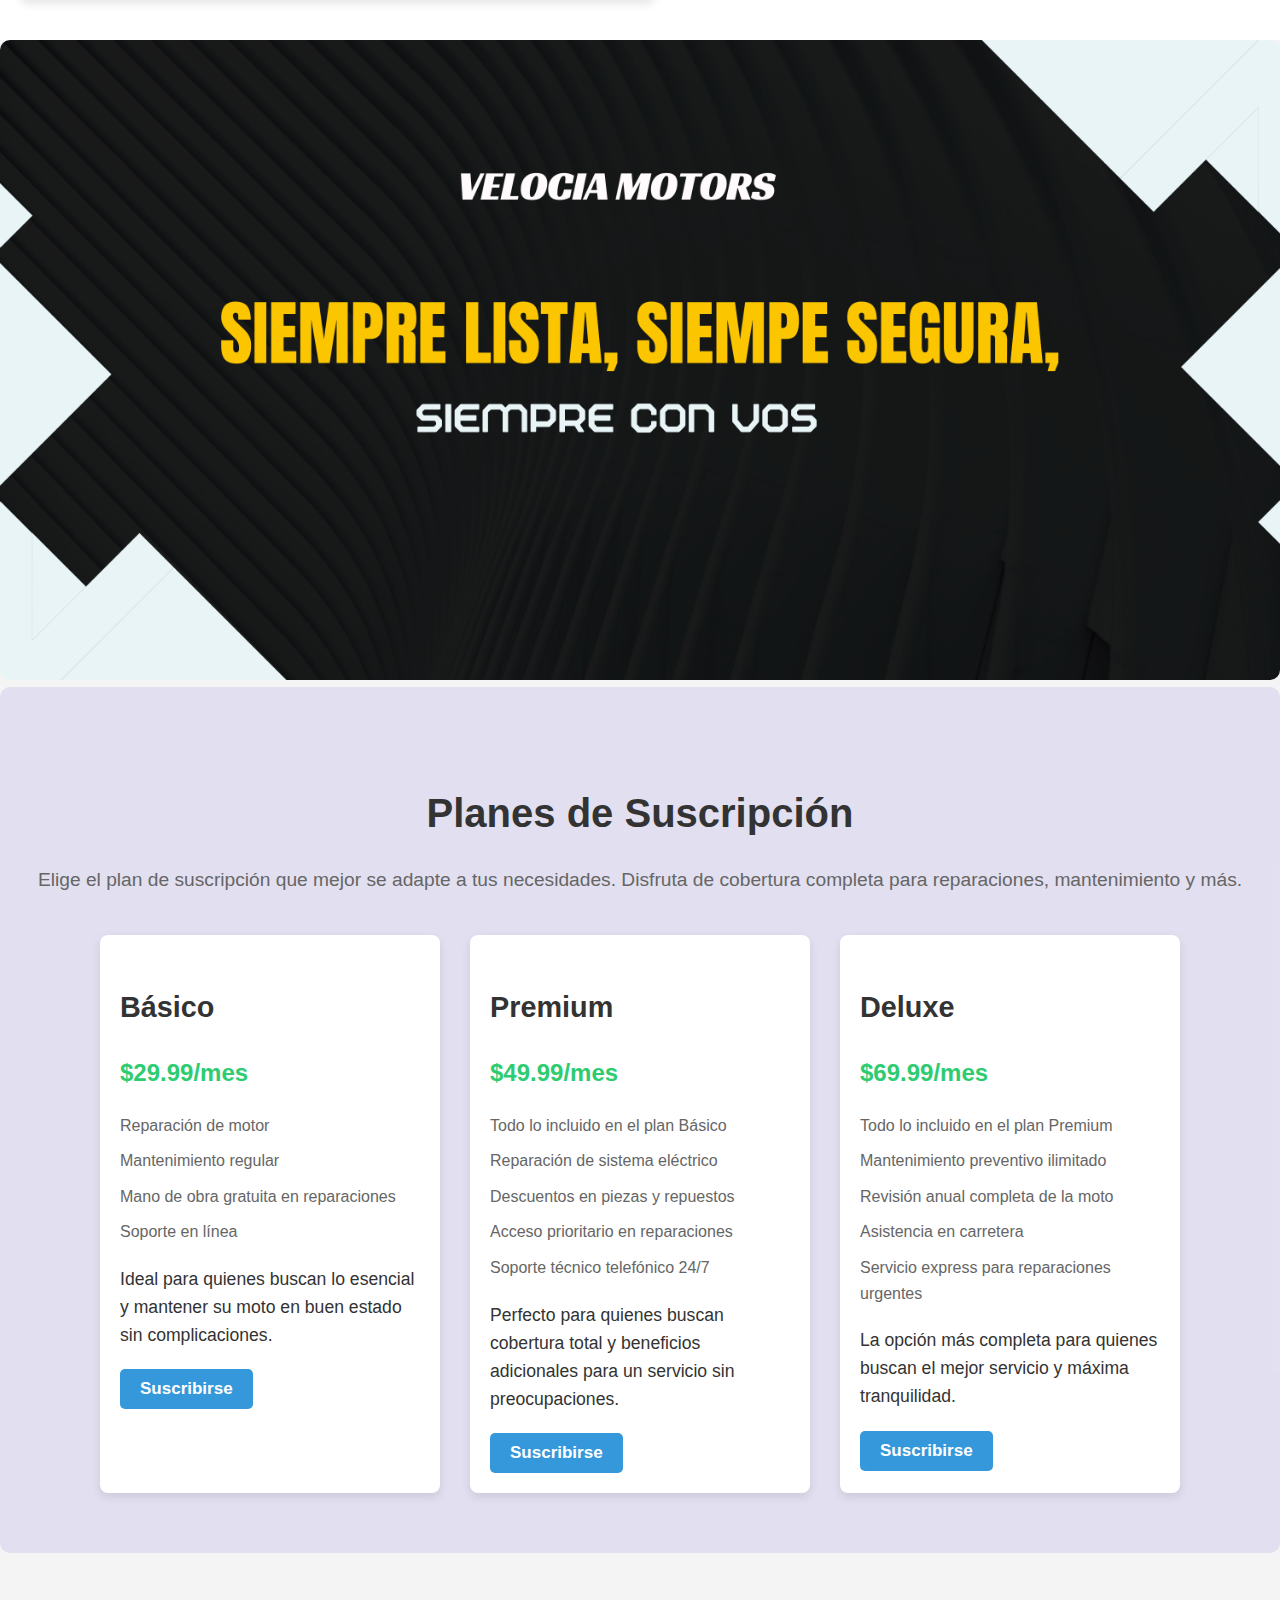
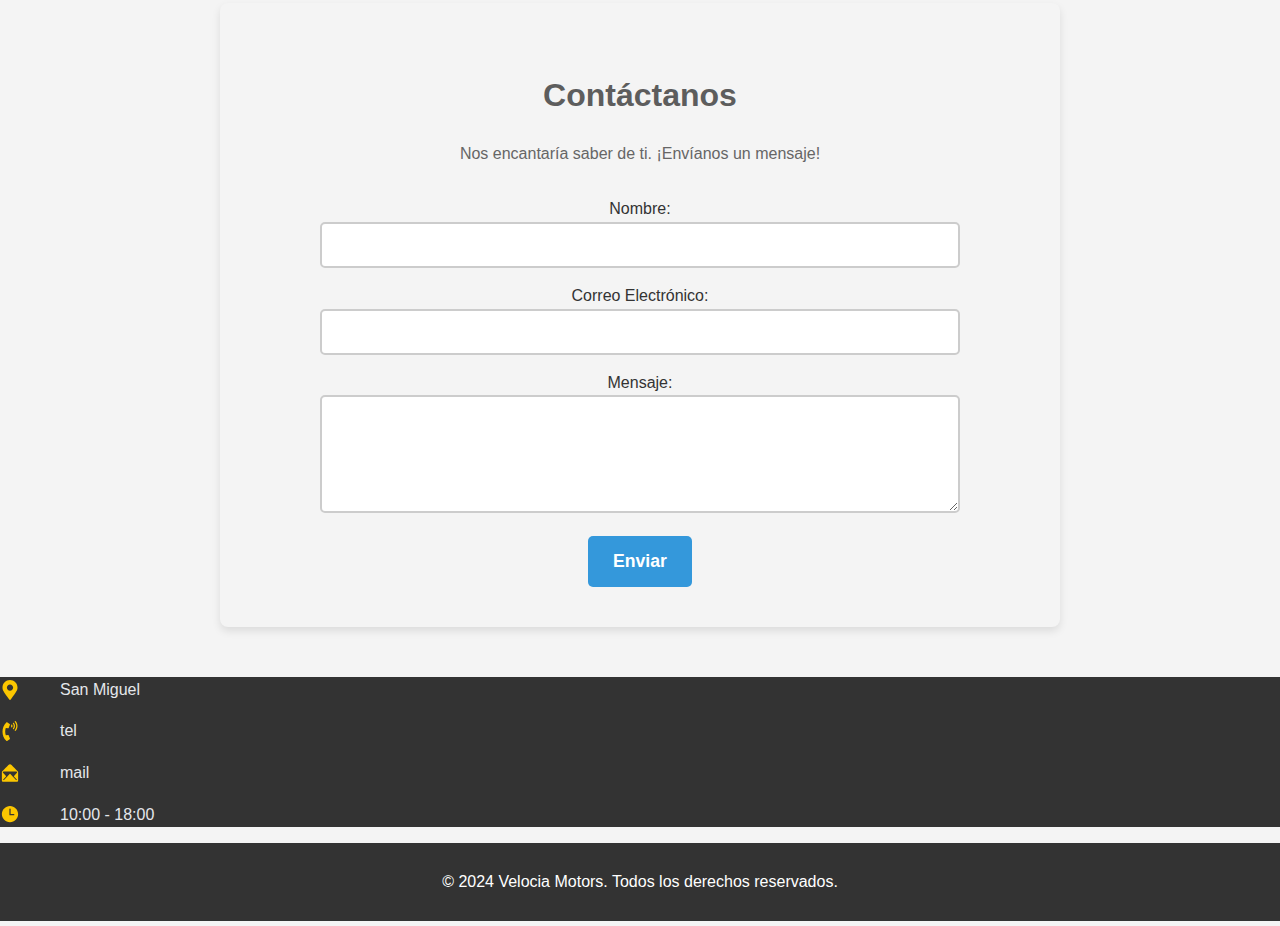
==== commit 317fdee1: "Update index.html" ====
--- a/index.html
+++ b/index.html
@@ -124,7 +124,7 @@
 <section id="planes" class="planes">
     <div class="contenedor">
         <h2>Planes de Suscripción</h2>
-        <p class="descripcion">Elige el plan de suscripción que mejor se adapte a tus necesidades. Disfruta de cobertura completa para reparaciones, mantenimiento y más, sin preocuparte por los costos adicionales.</p>
+        <p class="descripcion">Elige el plan de suscripción que mejor se adapte a tus necesidades. Disfruta de cobertura completa para reparaciones, mantenimiento y más.</p>
 
         <div class="planes-contenedor">
             <!-- Plan Básico -->
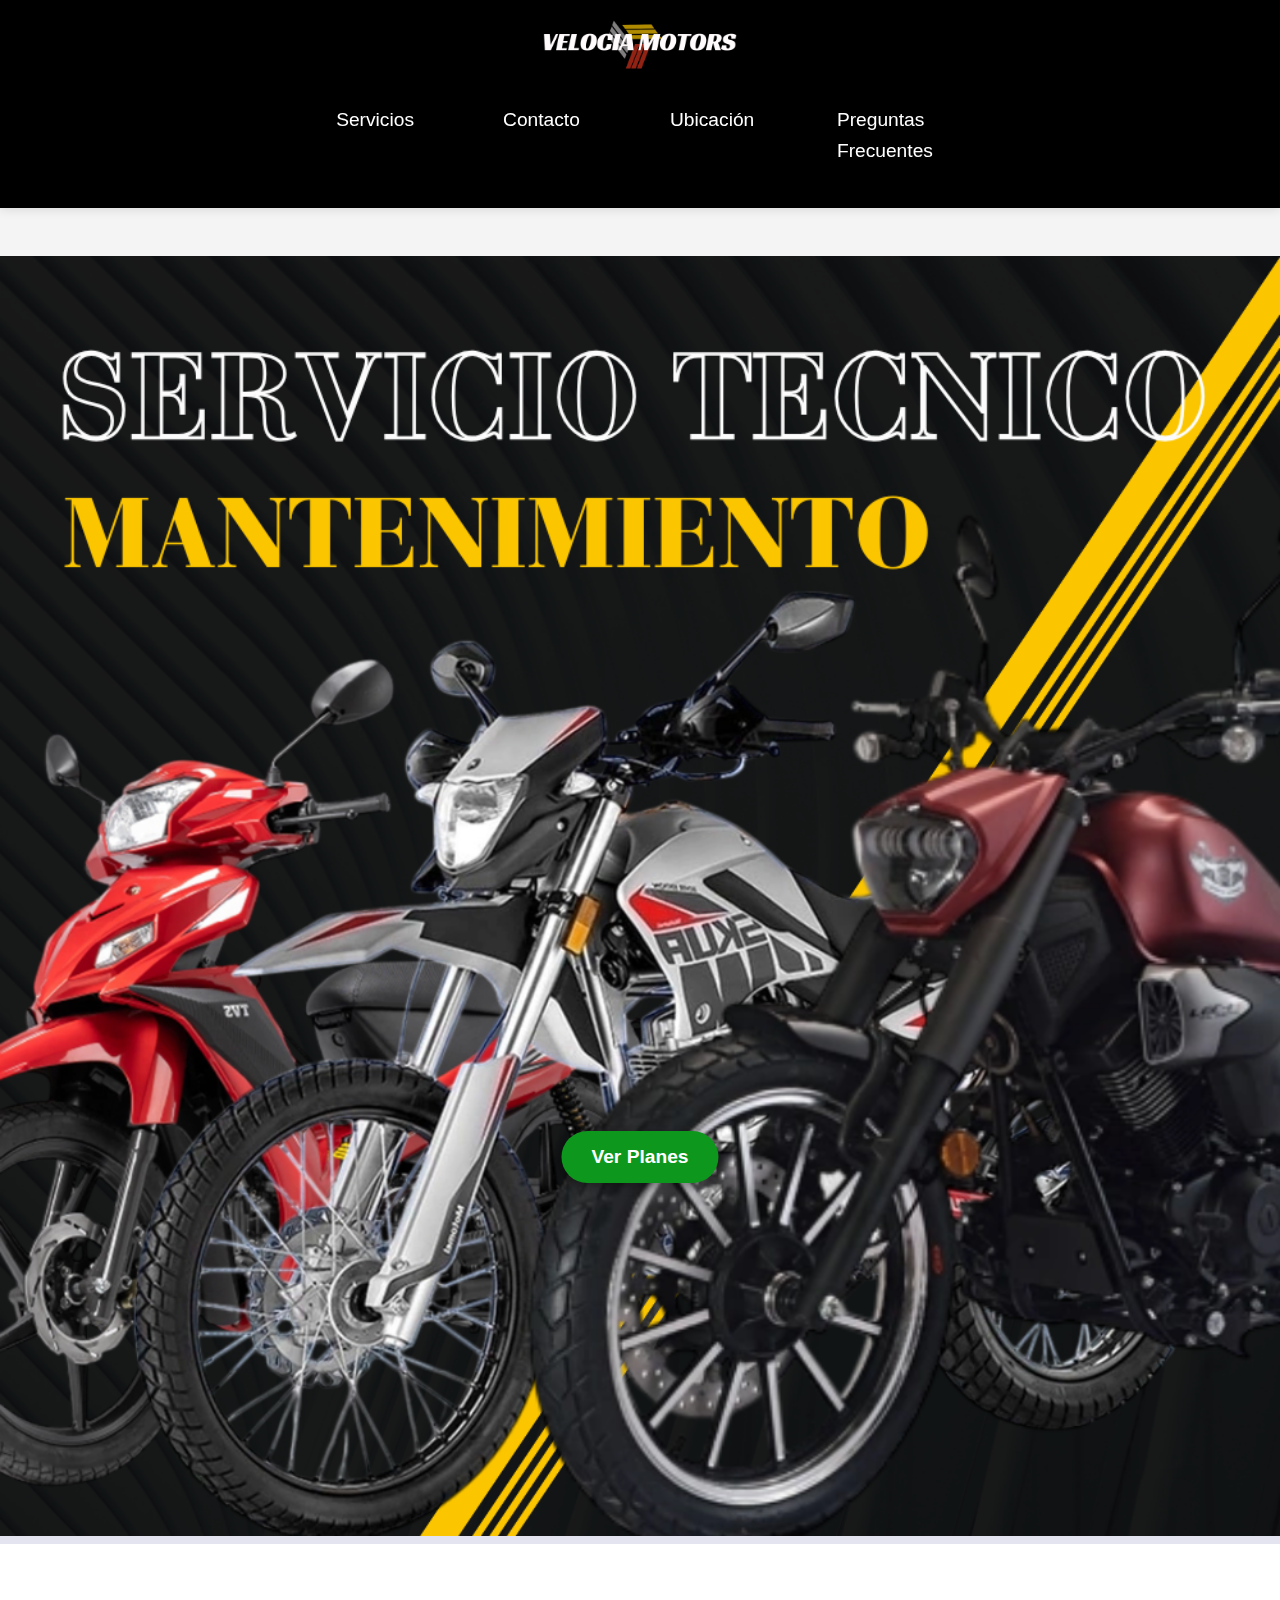
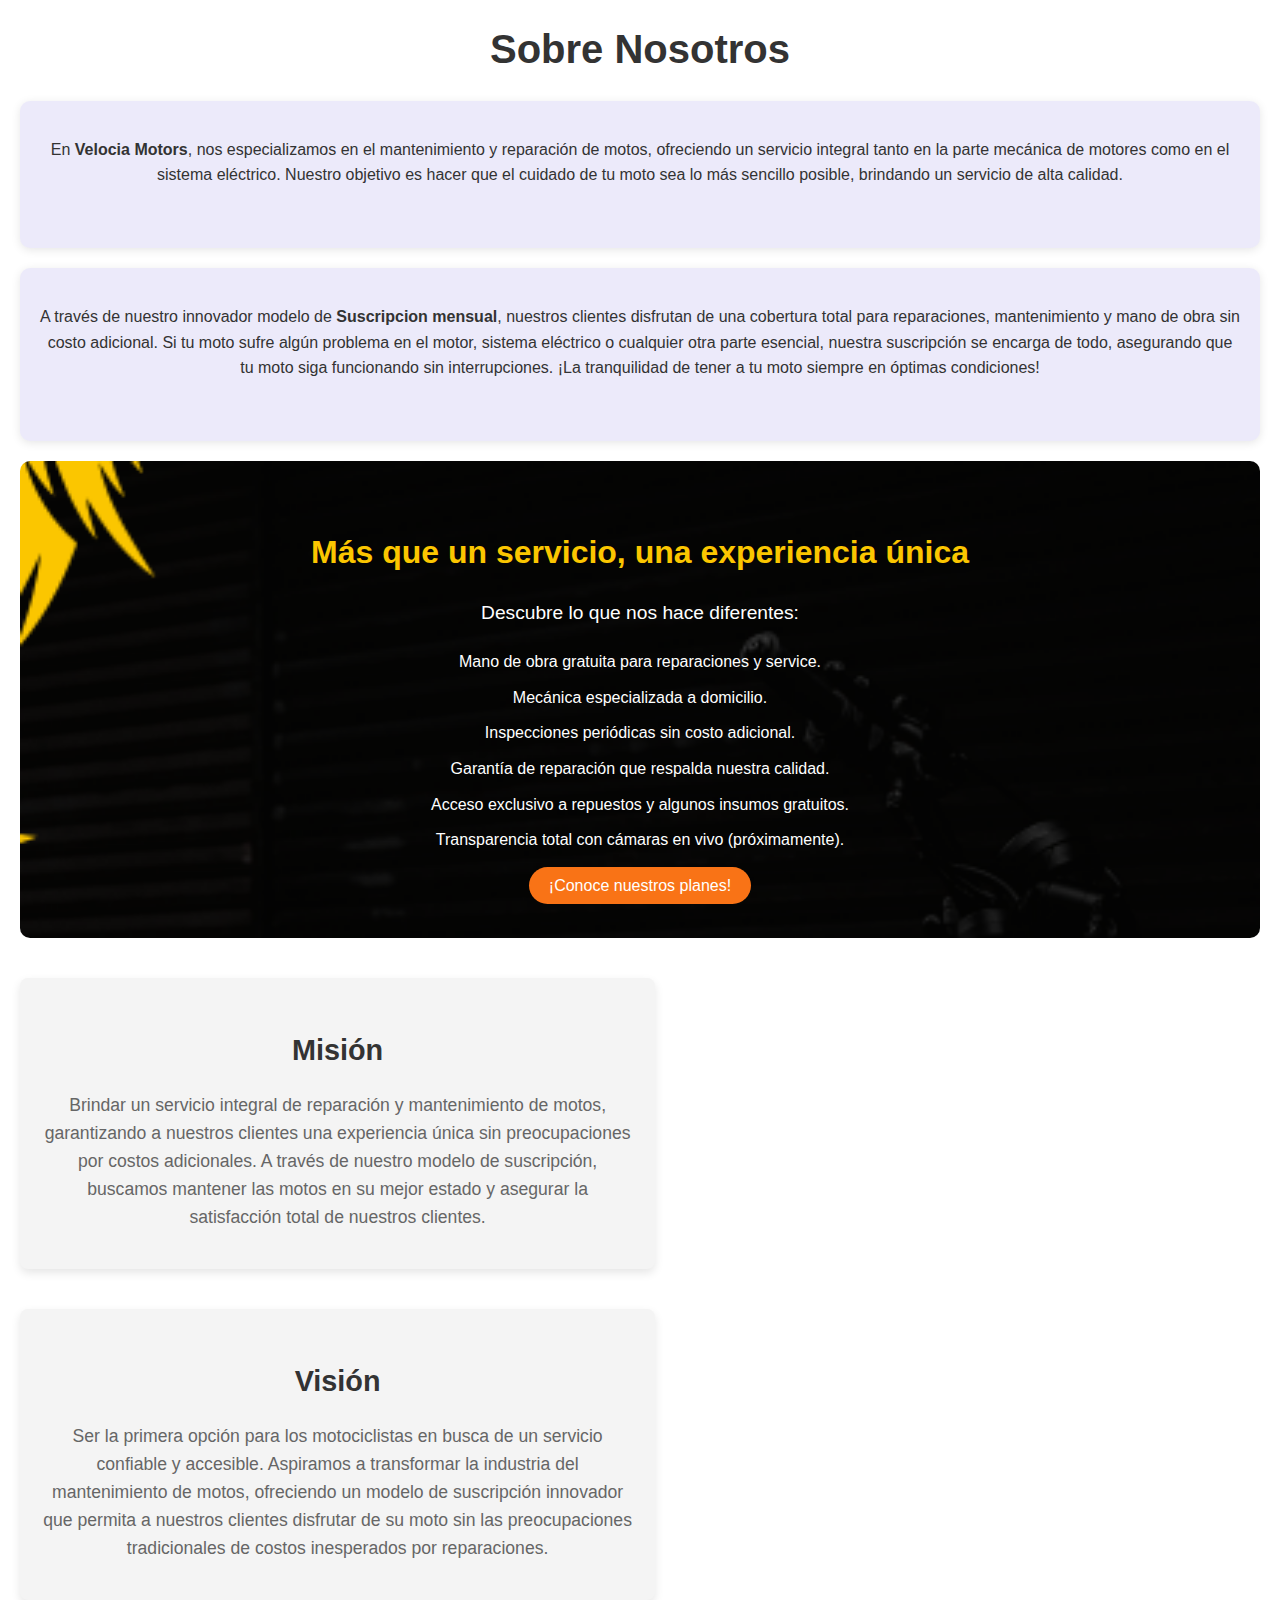
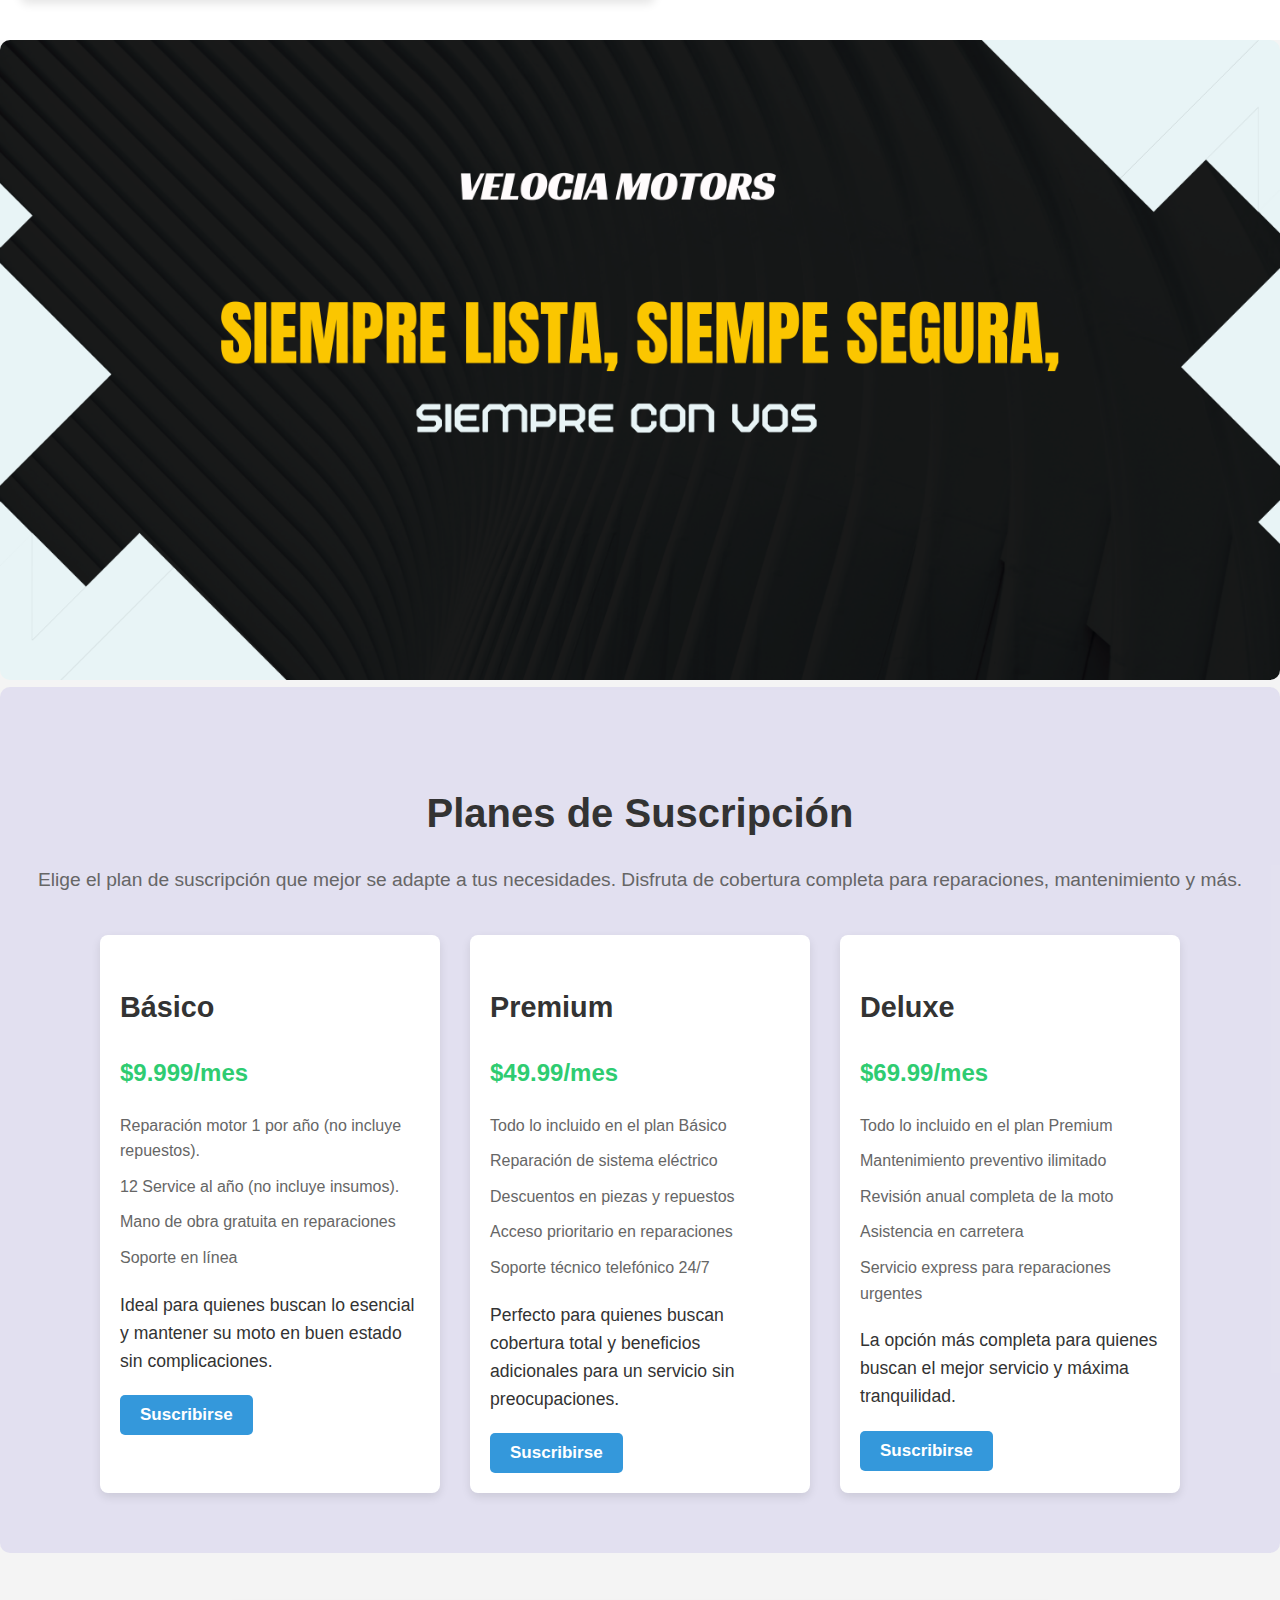
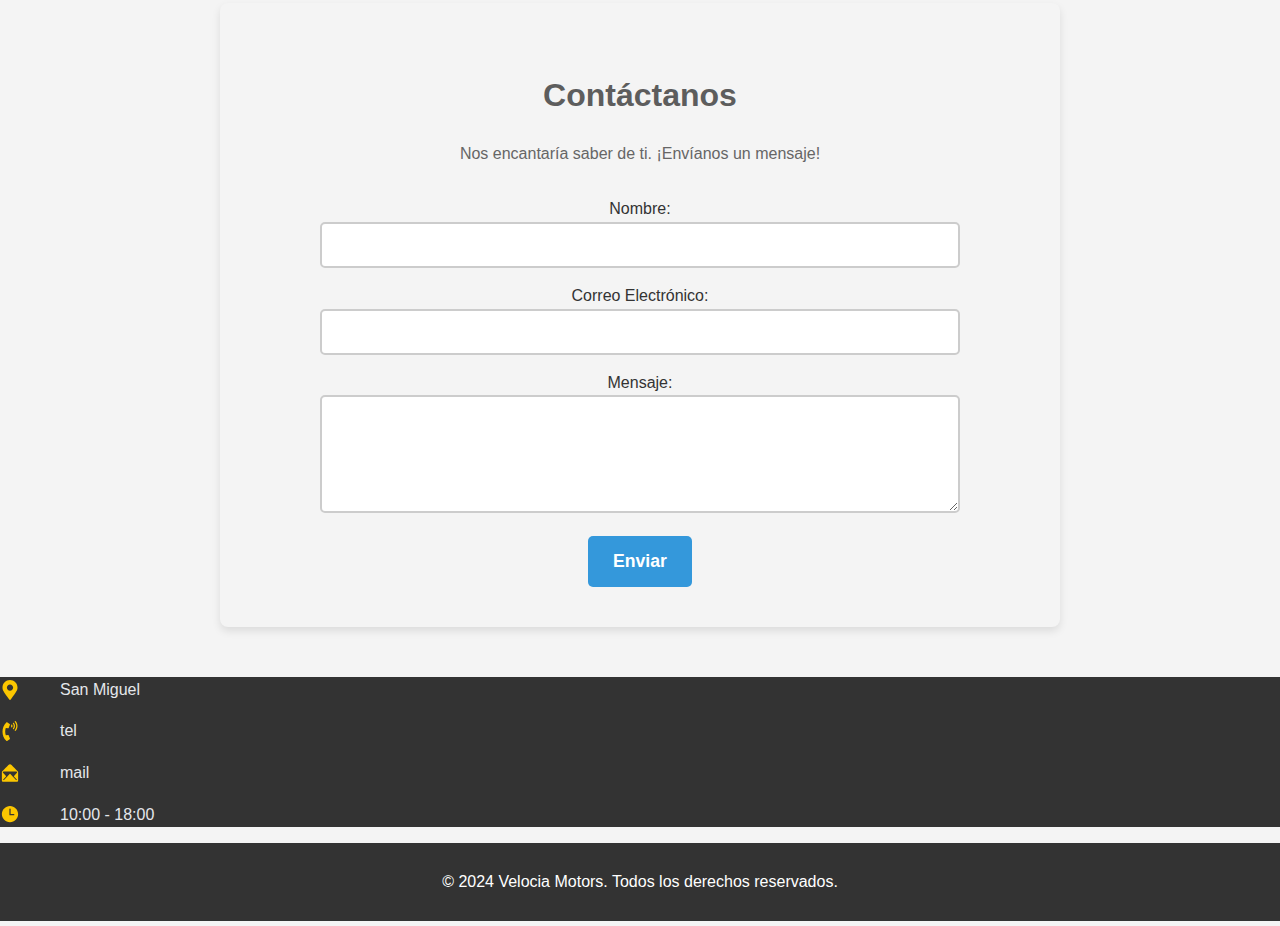
==== commit 6720504f: "Update index.html" ====
--- a/index.html
+++ b/index.html
@@ -130,10 +130,10 @@
             <!-- Plan Básico -->
             <div class="plan plan-basico">
                 <h3>Básico</h3>
-                <p class="precio">$29.99/mes</p>
-                <ul>
-                    <li>Reparación de motor</li>
-                    <li>Mantenimiento regular</li>
+                <p class="precio">$9.999/mes</p>
+                <ul>
+                    <li>Reparación motor 1 por año (no incluye repuestos). </li>
+                    <li>12 Service al año (no incluye insumos). </li>
                     <li>Mano de obra gratuita en reparaciones</li>
                     <li>Soporte en línea</li>
                 </ul>
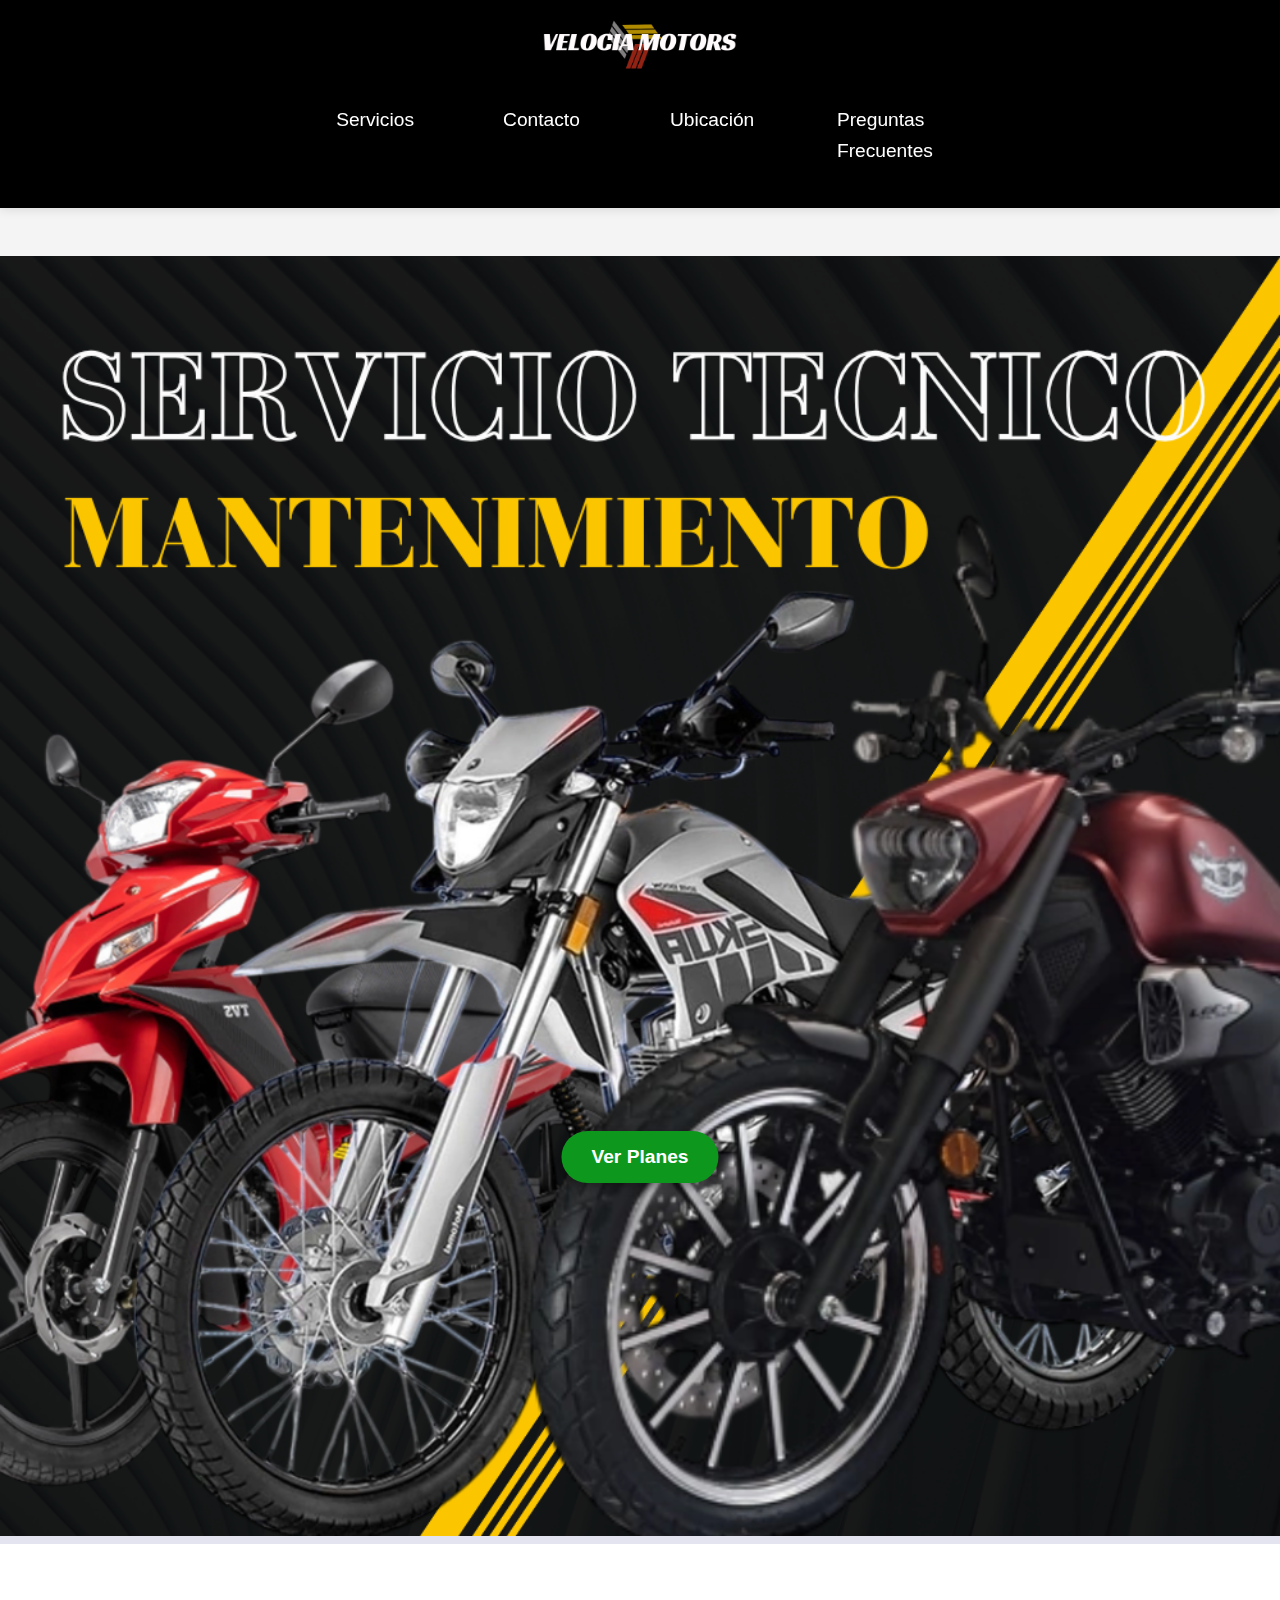
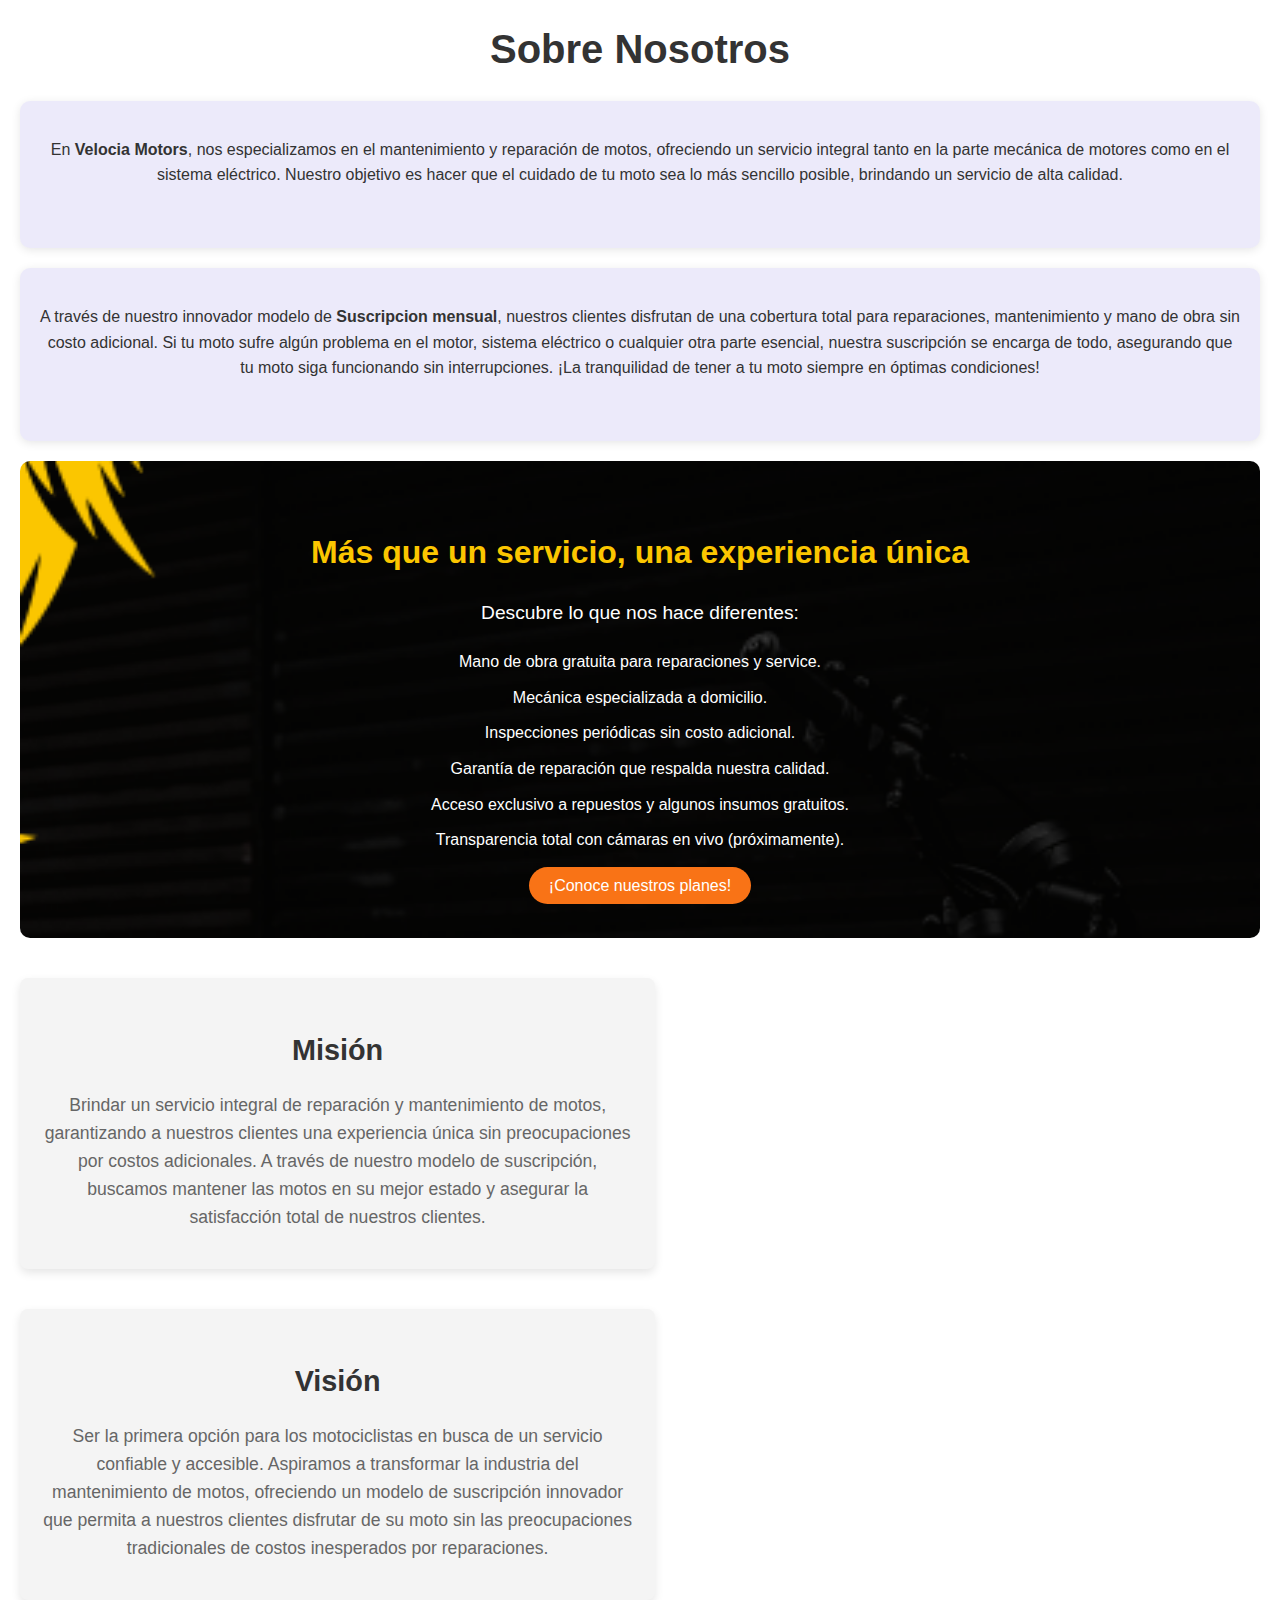
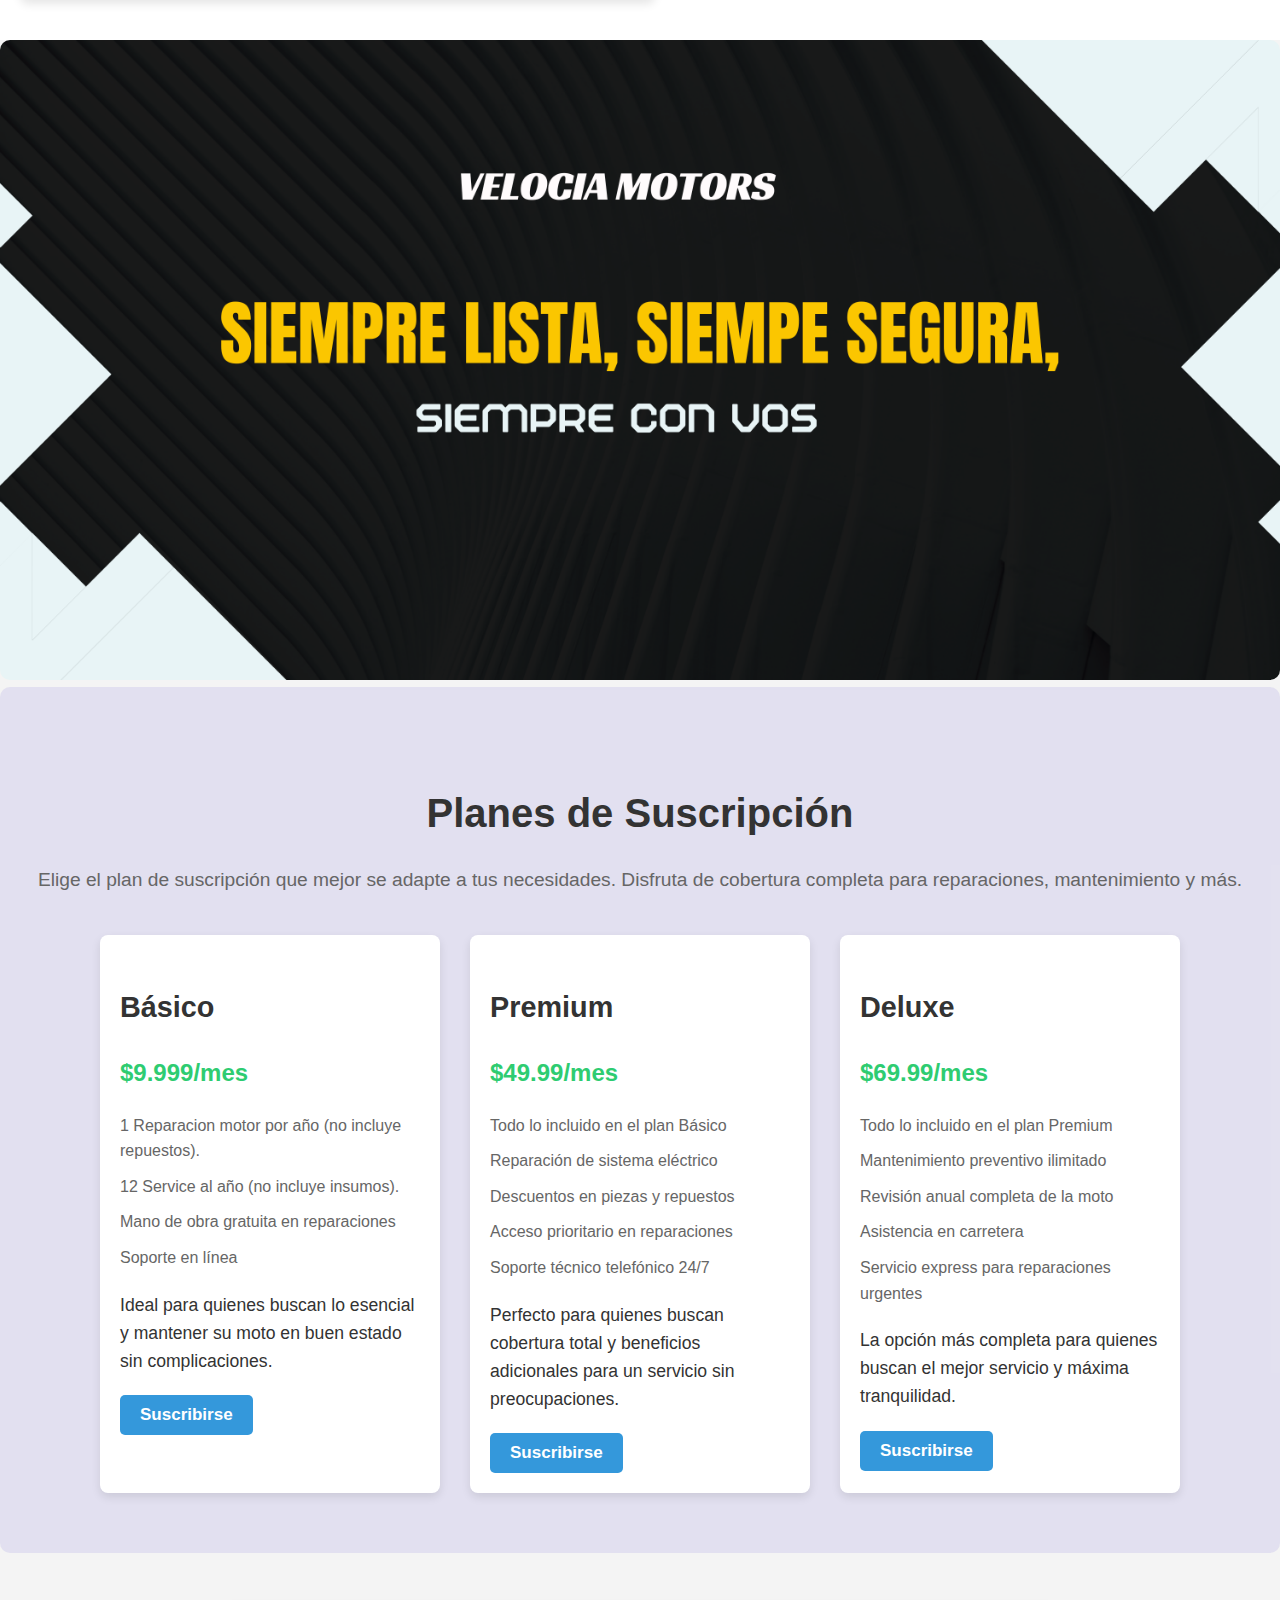
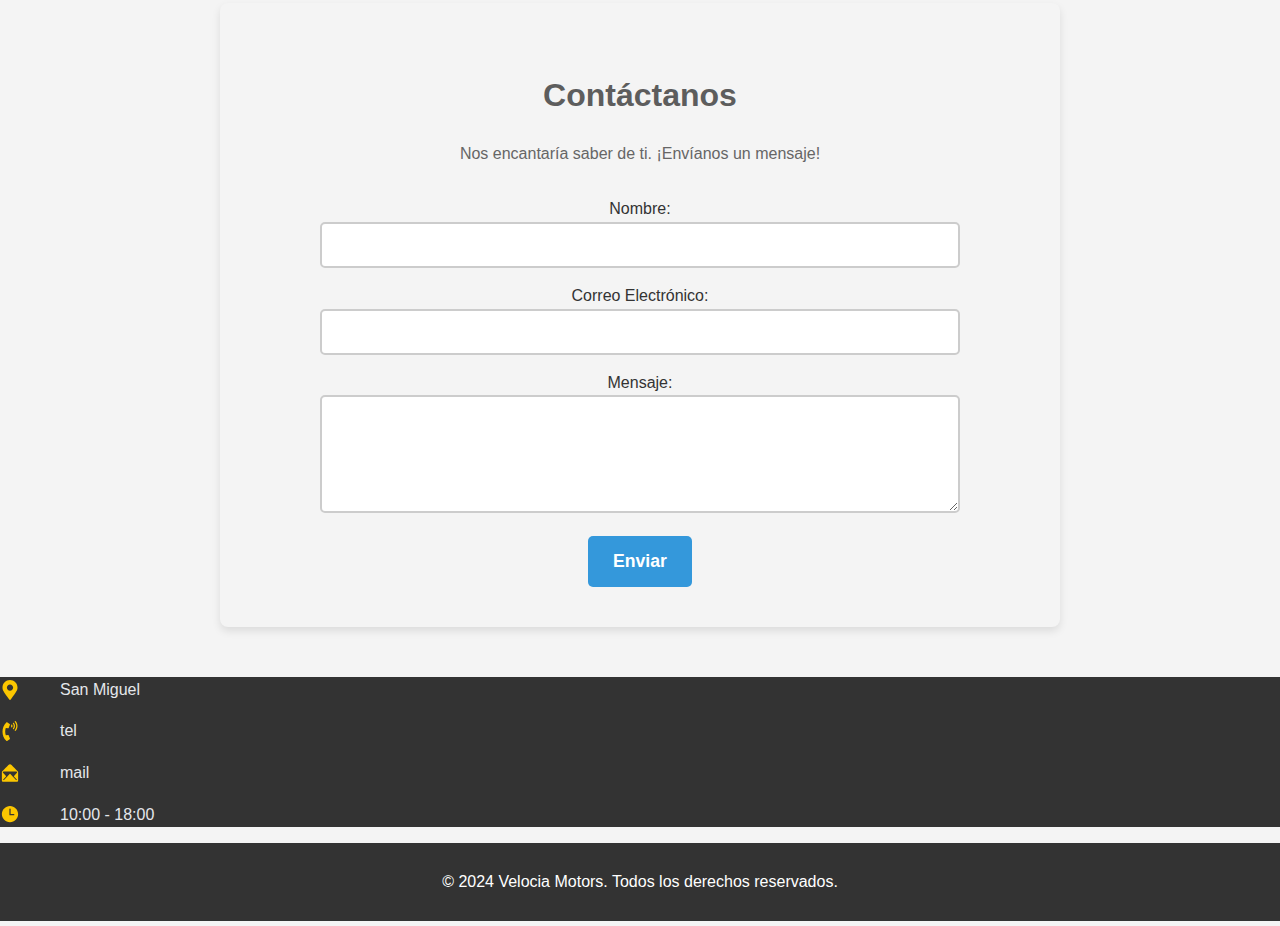
==== commit 56d949a1: "Update index.html" ====
--- a/index.html
+++ b/index.html
@@ -132,7 +132,7 @@
                 <h3>Básico</h3>
                 <p class="precio">$9.999/mes</p>
                 <ul>
-                    <li>Reparación motor 1 por año (no incluye repuestos). </li>
+                    <li>1 Reparacion motor por año (no incluye repuestos). </li>
                     <li>12 Service al año (no incluye insumos). </li>
                     <li>Mano de obra gratuita en reparaciones</li>
                     <li>Soporte en línea</li>
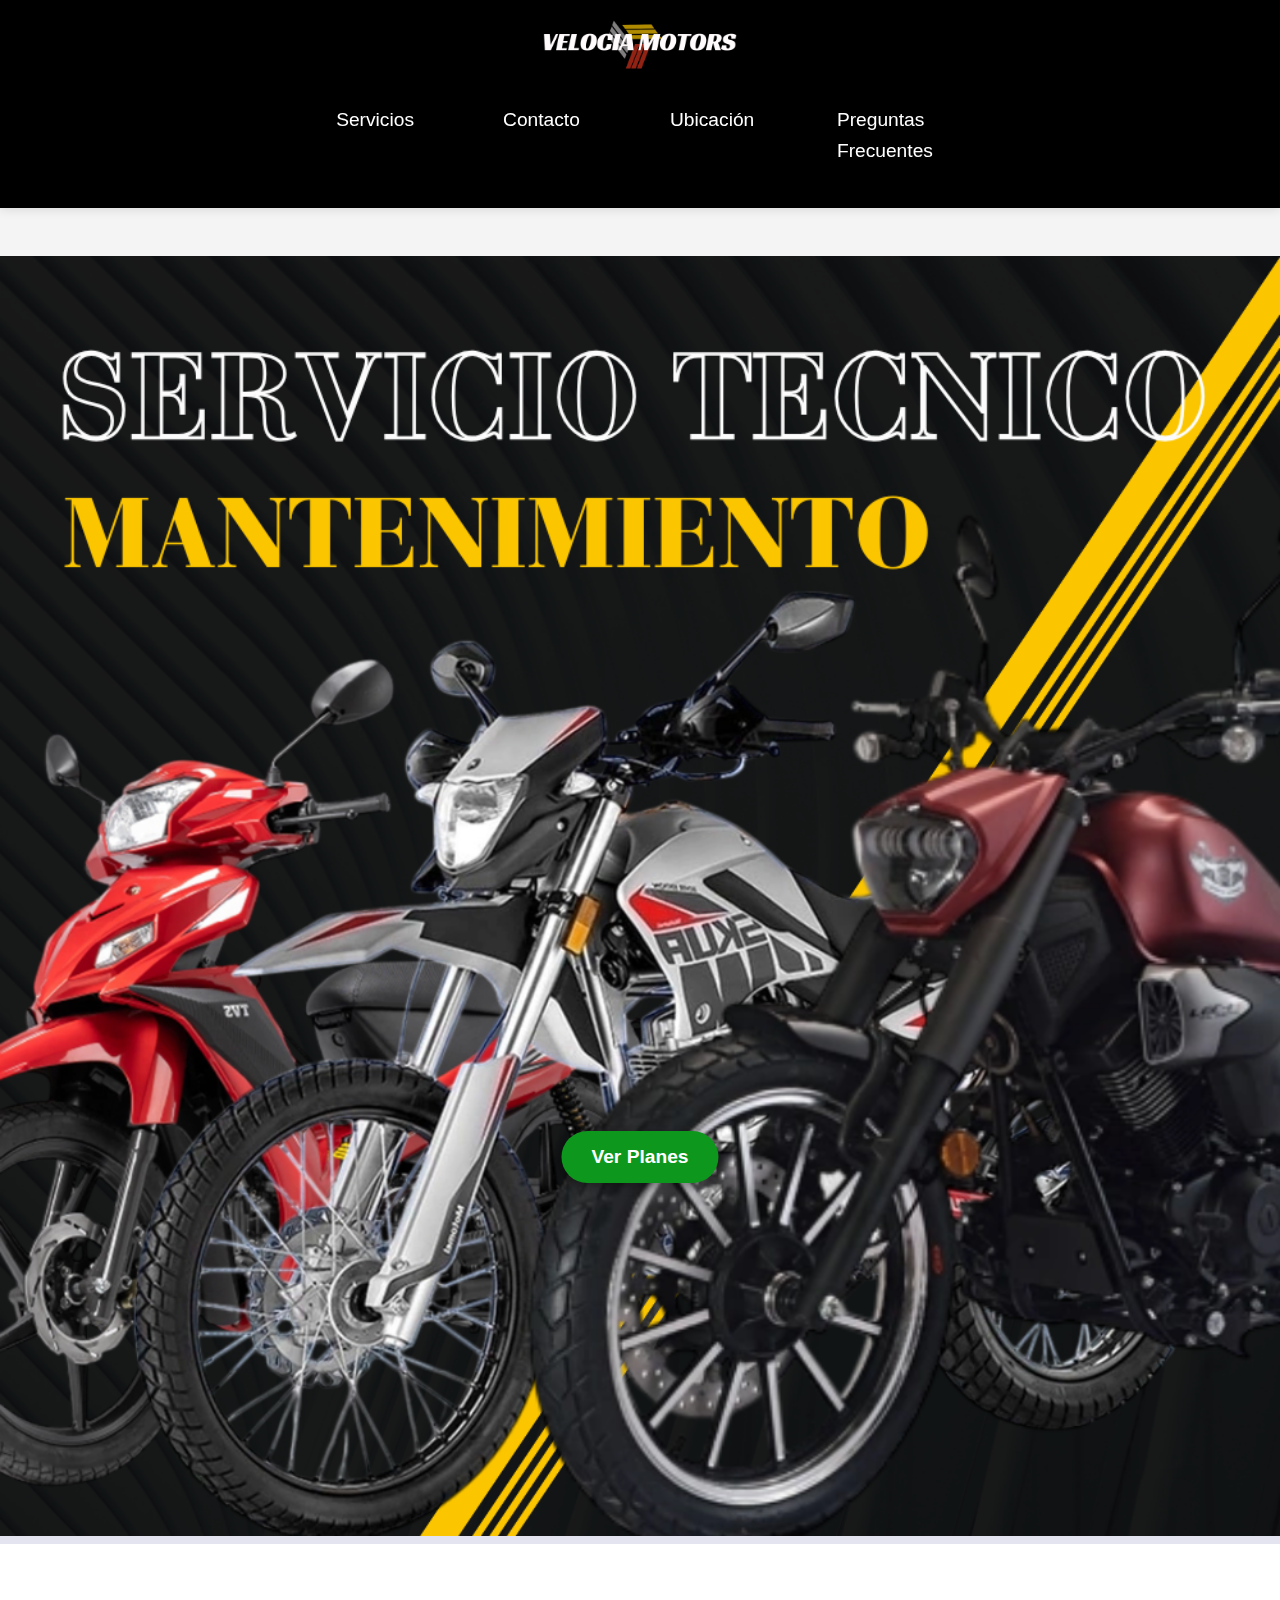
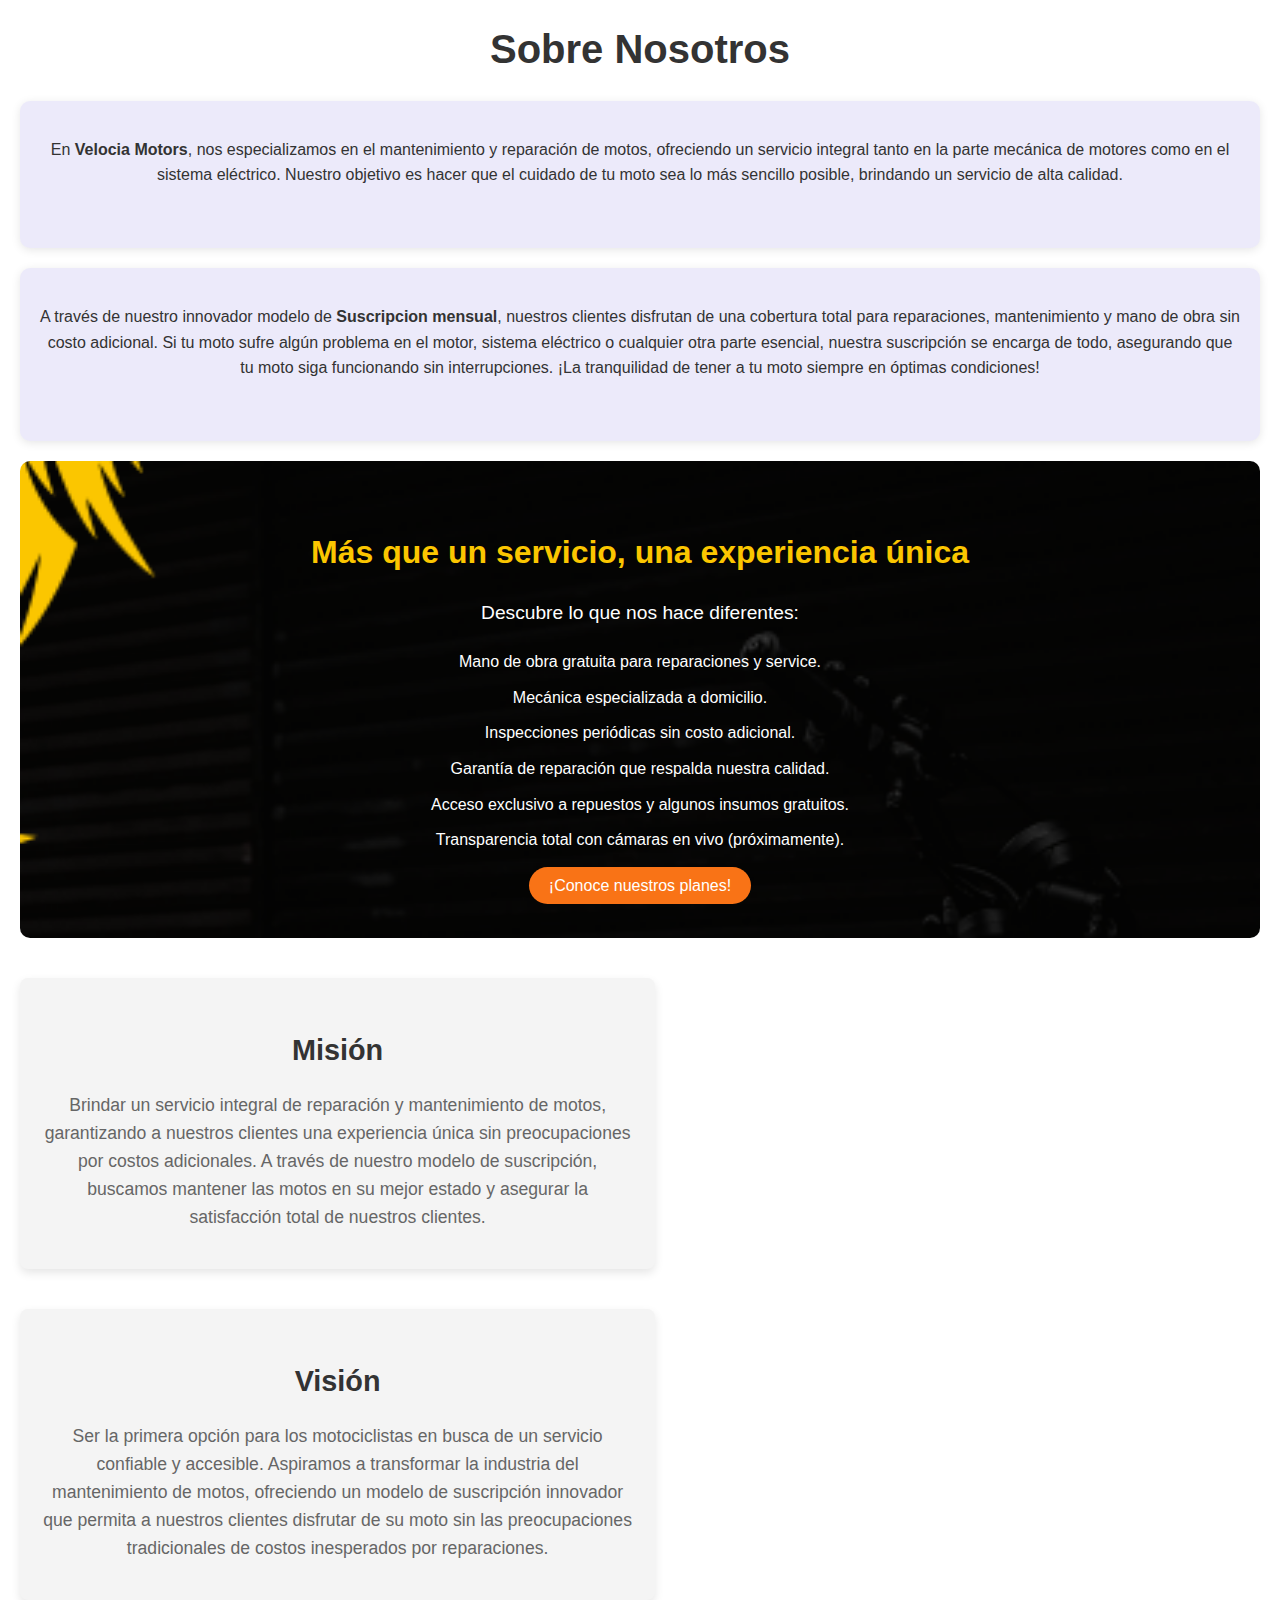
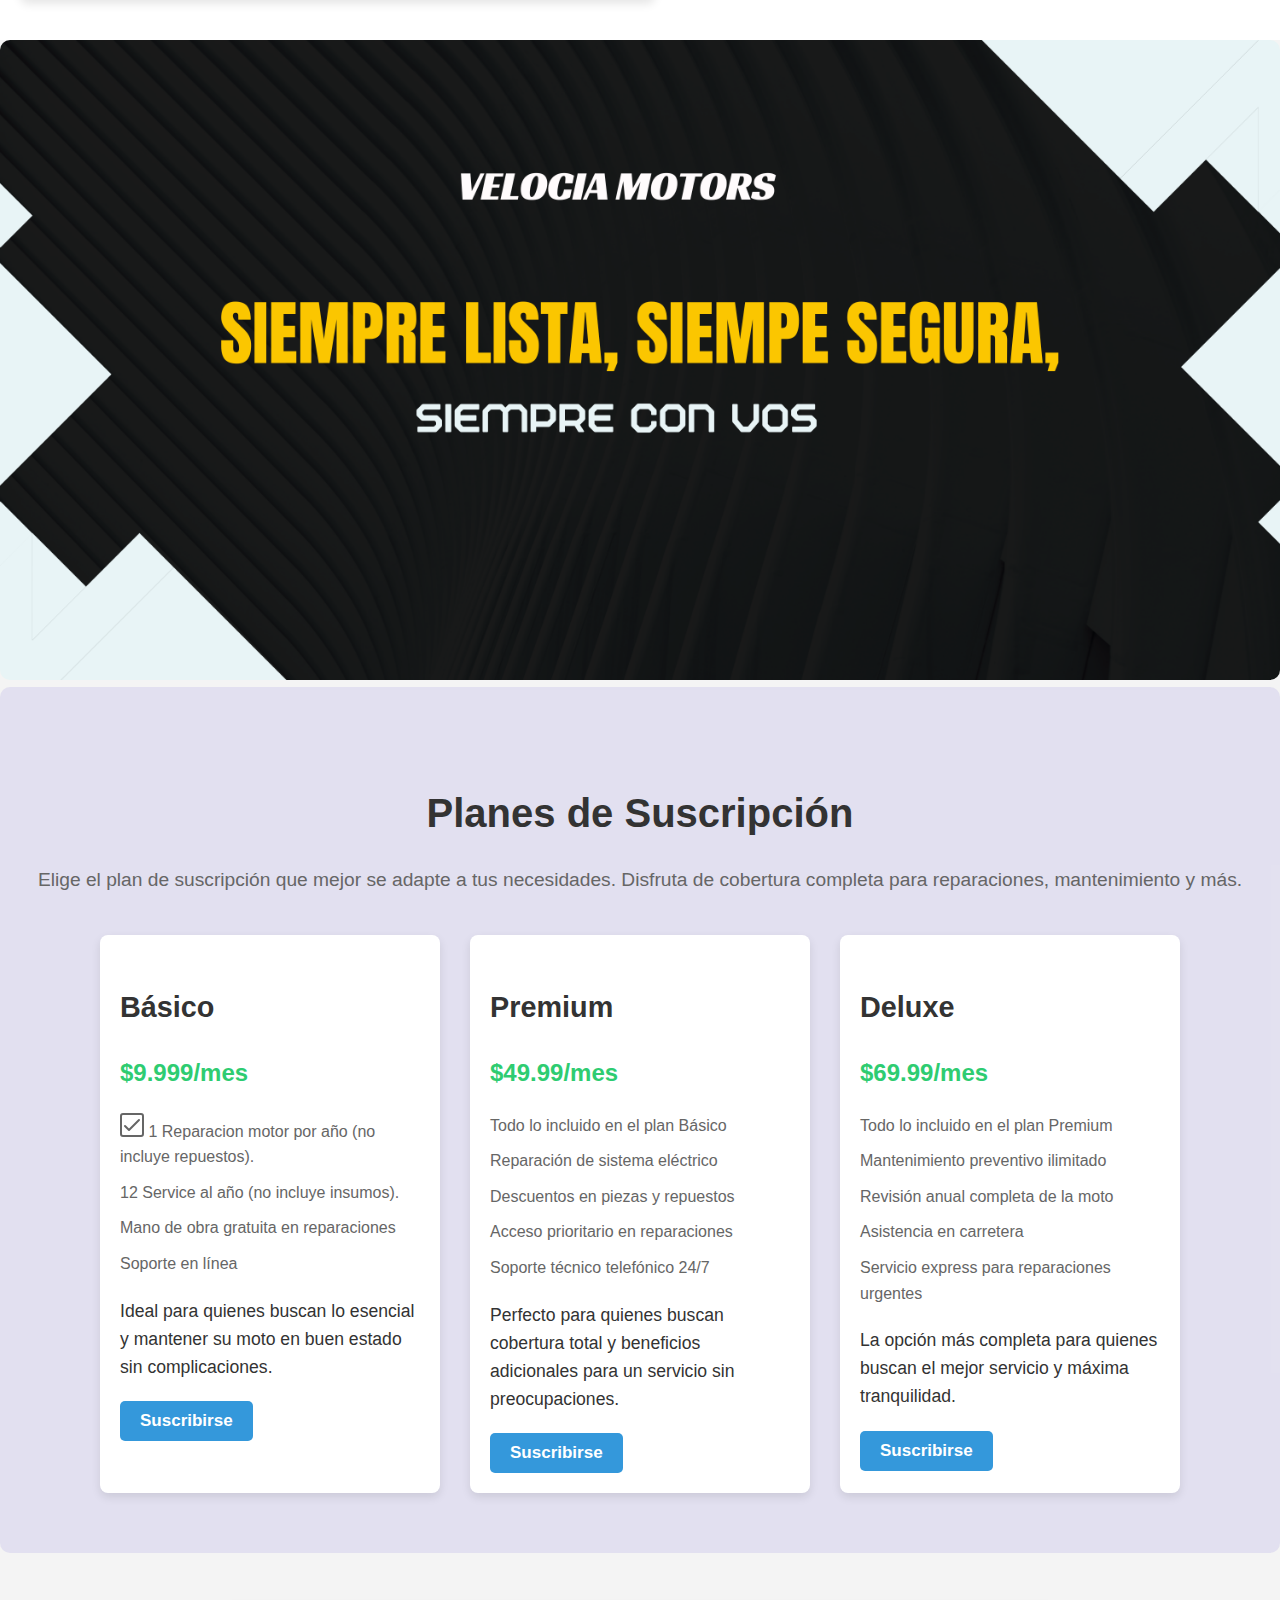
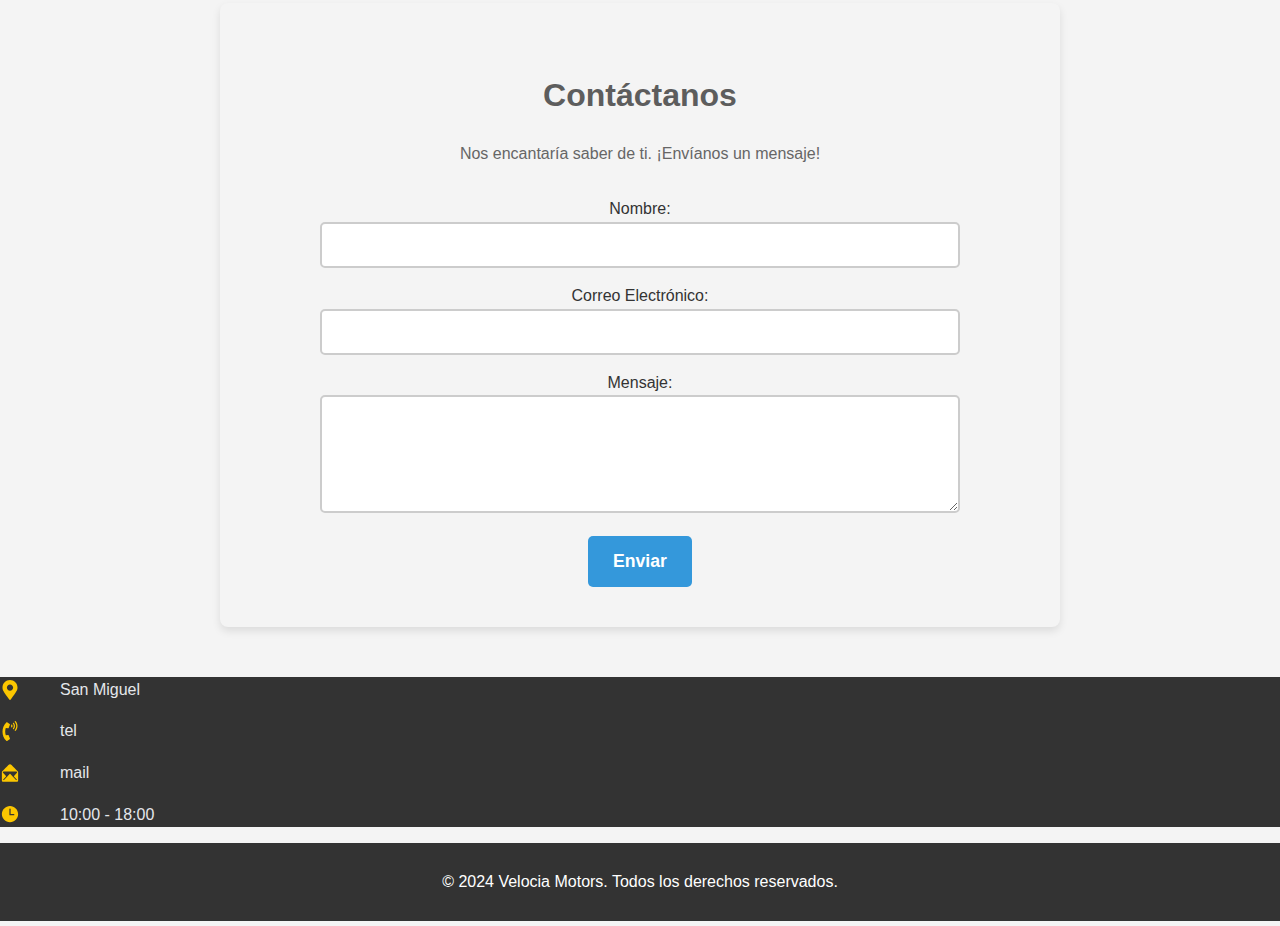
==== commit 9c241bcd: "Update index.html" ====
--- a/index.html
+++ b/index.html
@@ -132,7 +132,10 @@
                 <h3>Básico</h3>
                 <p class="precio">$9.999/mes</p>
                 <ul>
-                    <li>1 Reparacion motor por año (no incluye repuestos). </li>
+                    <li><svg xmlns="http://www.w3.org/2000/svg" width="24" height="24" viewBox="0 0 24 24" fill="none" stroke="currentColor" stroke-width="2" stroke-linecap="round" stroke-linejoin="round" class="icon-check">
+  <rect x="1" y="1" width="22" height="22" rx="2" ry="2" stroke="currentColor" fill="none"></rect>
+  <path d="M5 13l4 4L19 7" stroke="currentColor"></path>
+</svg> 1 Reparacion motor por año (no incluye repuestos). </li>
                     <li>12 Service al año (no incluye insumos). </li>
                     <li>Mano de obra gratuita en reparaciones</li>
                     <li>Soporte en línea</li>
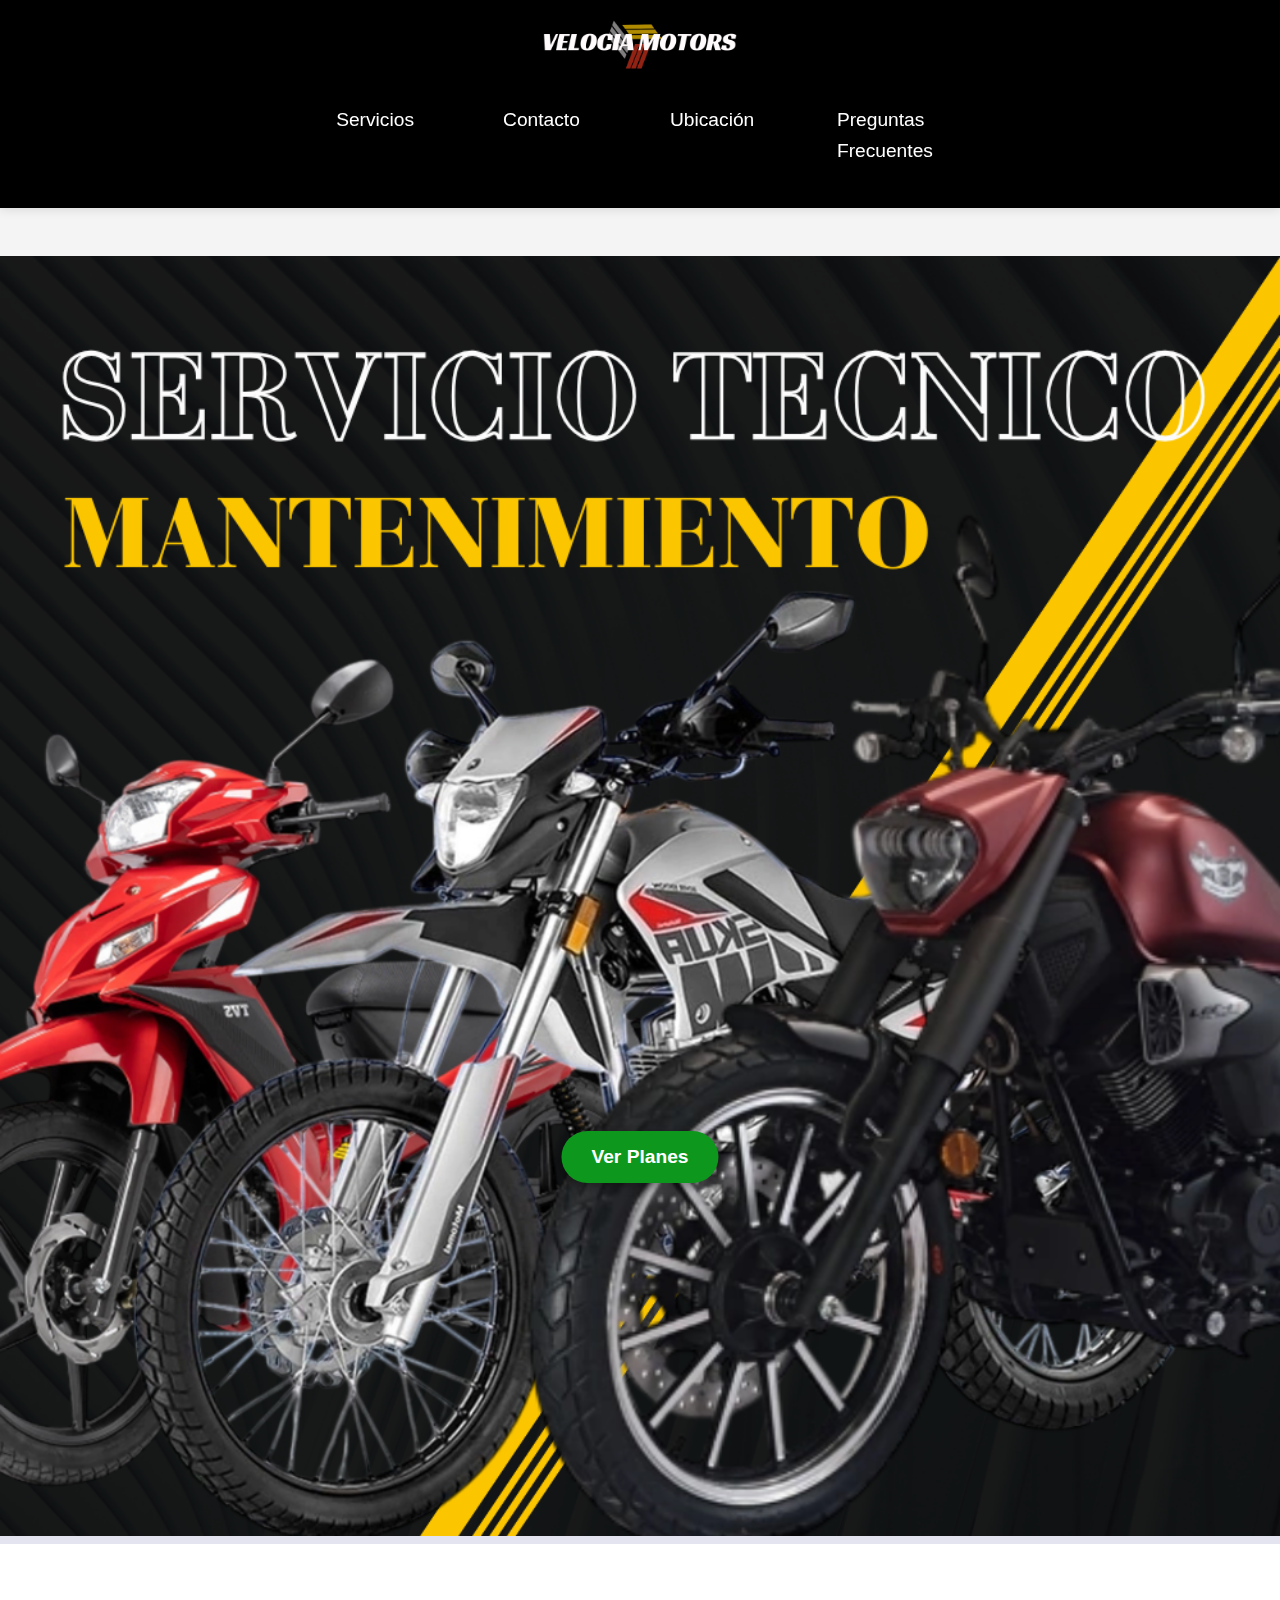
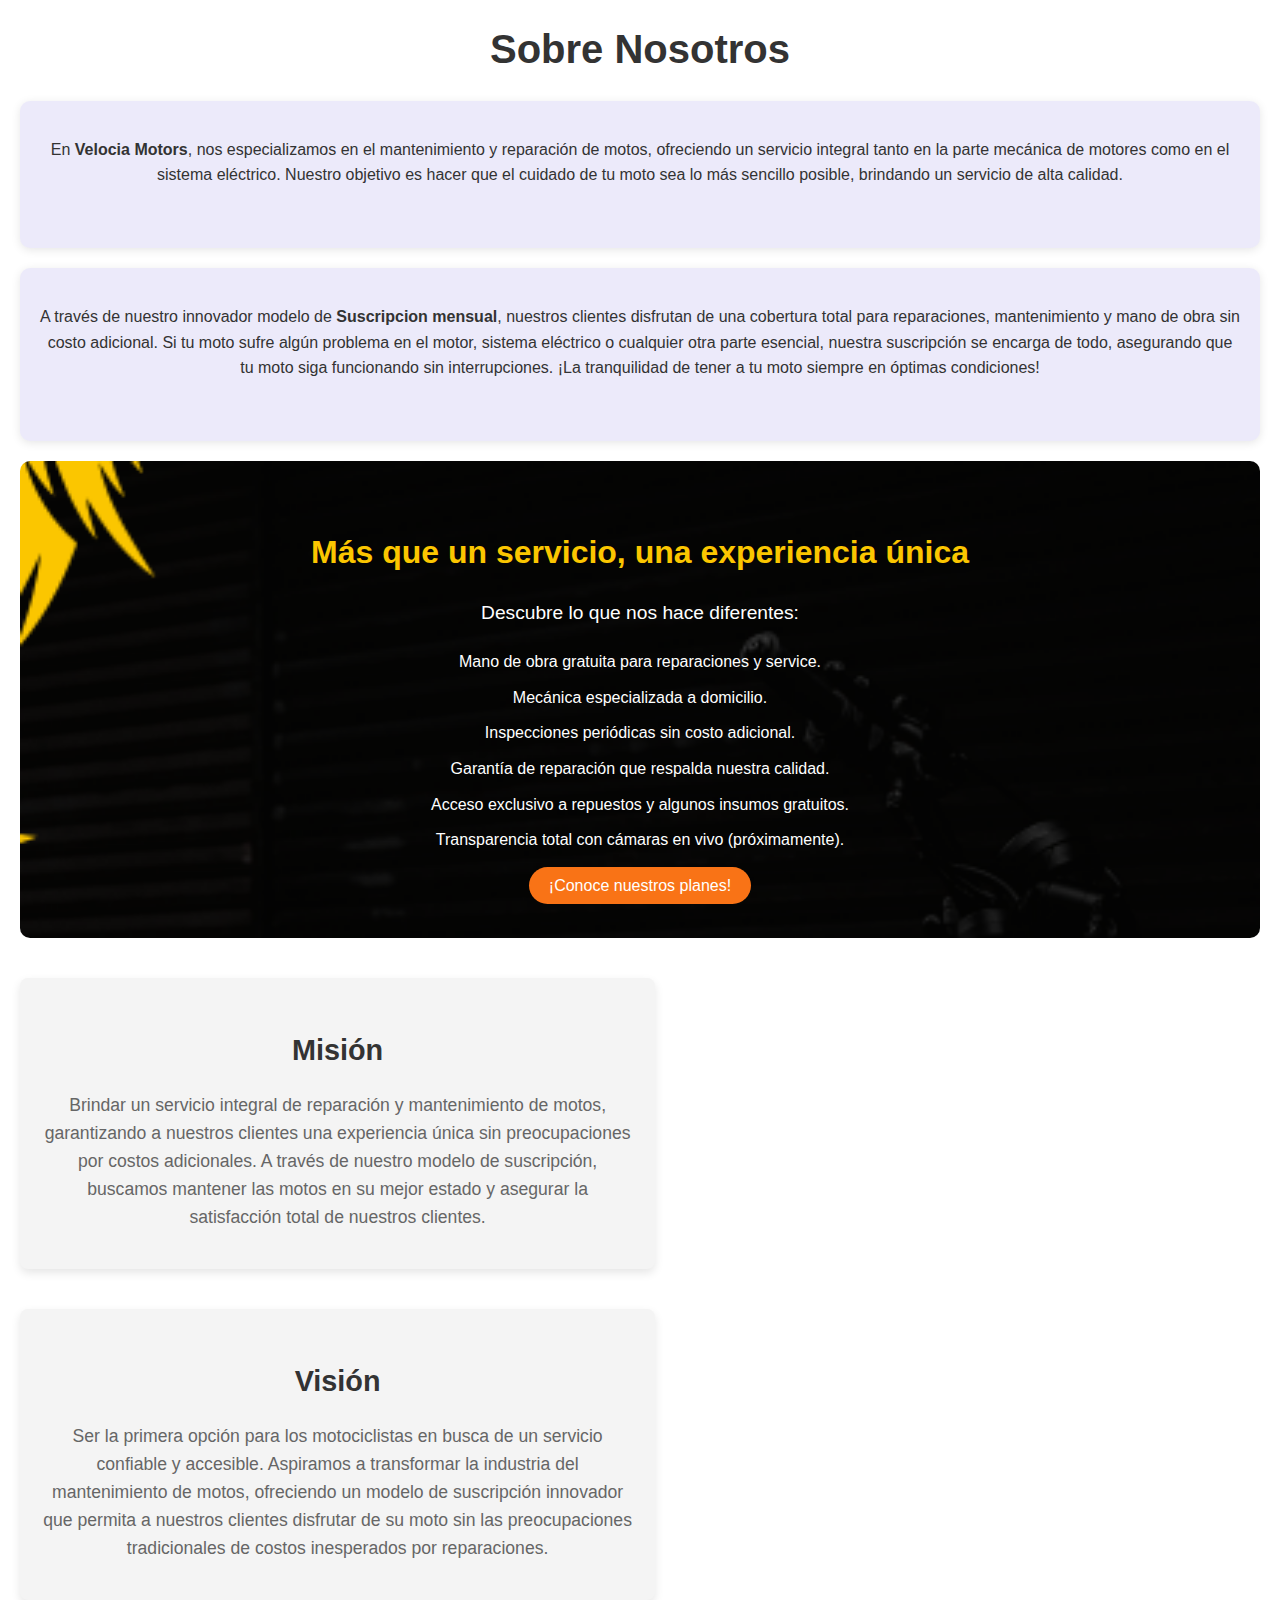
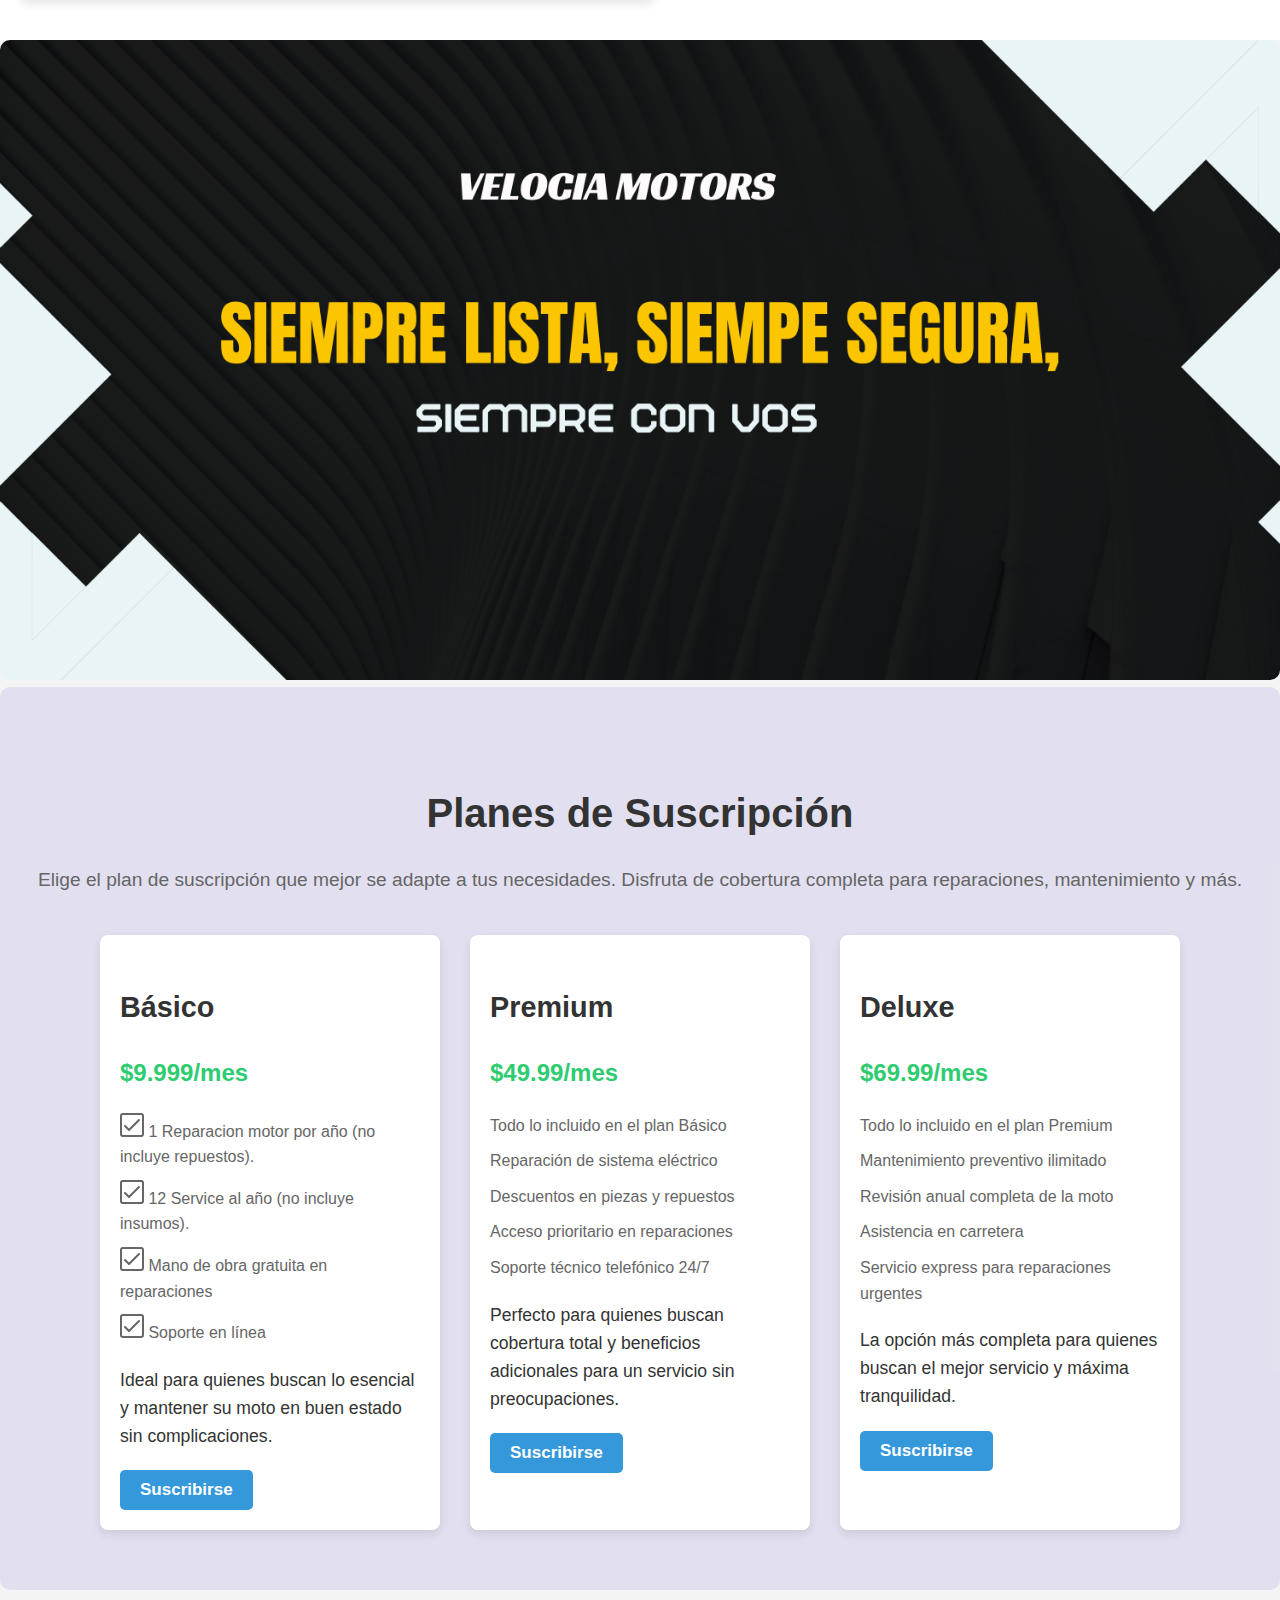
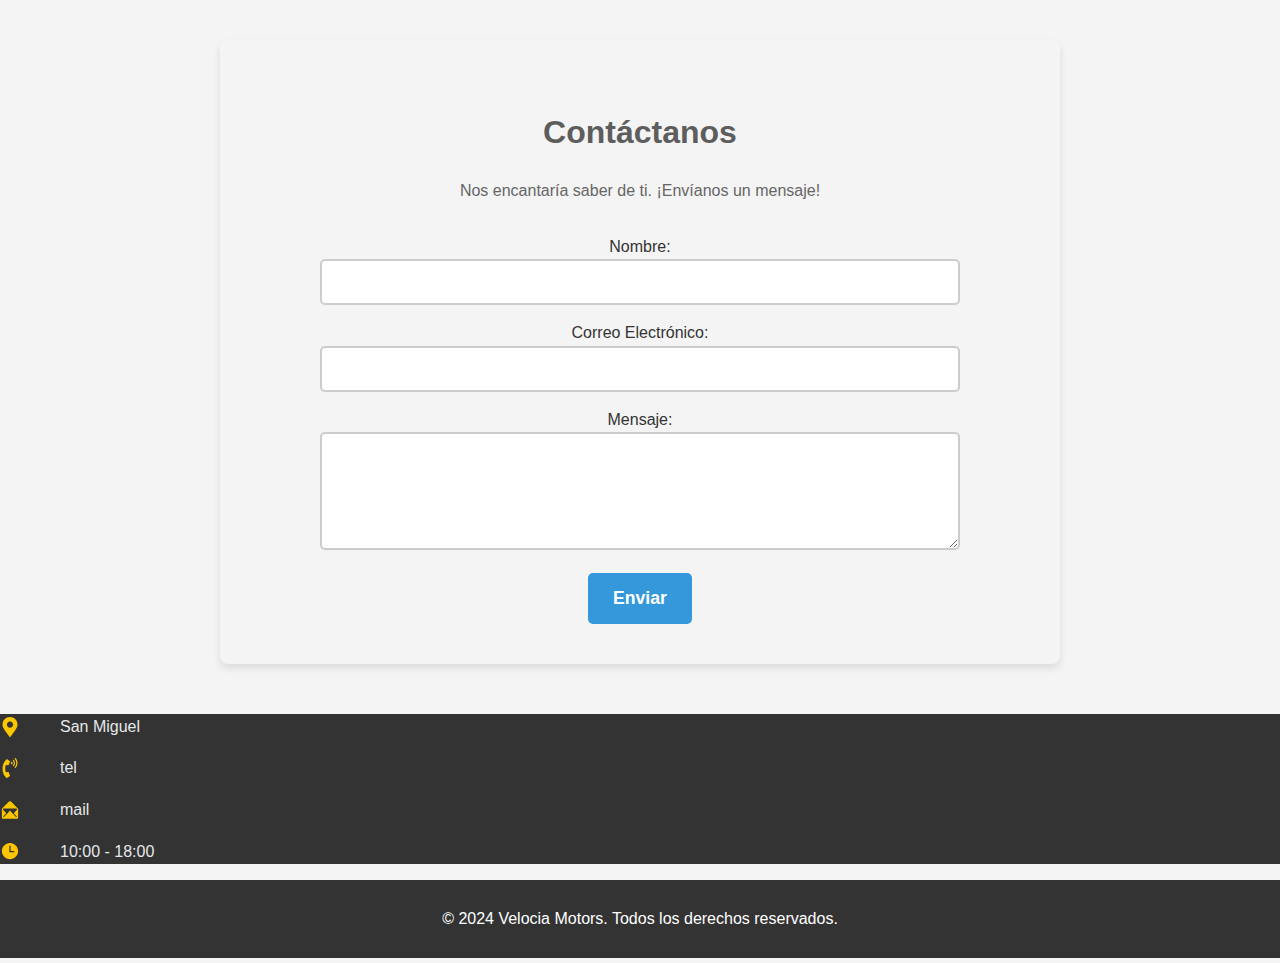
==== commit 0602d4dc: "Update index.html" ====
--- a/index.html
+++ b/index.html
@@ -136,9 +136,21 @@
   <rect x="1" y="1" width="22" height="22" rx="2" ry="2" stroke="currentColor" fill="none"></rect>
   <path d="M5 13l4 4L19 7" stroke="currentColor"></path>
 </svg> 1 Reparacion motor por año (no incluye repuestos). </li>
-                    <li>12 Service al año (no incluye insumos). </li>
-                    <li>Mano de obra gratuita en reparaciones</li>
-                    <li>Soporte en línea</li>
+                    <li><svg xmlns="http://www.w3.org/2000/svg" width="24" height="24" viewBox="0 0 24 24" fill="none" stroke="currentColor" stroke-width="2" stroke-linecap="round" stroke-linejoin="round" class="icon-check">
+  <rect x="1" y="1" width="22" height="22" rx="2" ry="2" stroke="currentColor" fill="none"></rect>
+  <path d="M5 13l4 4L19 7" stroke="currentColor"></path>
+</svg>
+                        12 Service al año (no incluye insumos). </li>
+                    <li><svg xmlns="http://www.w3.org/2000/svg" width="24" height="24" viewBox="0 0 24 24" fill="none" stroke="currentColor" stroke-width="2" stroke-linecap="round" stroke-linejoin="round" class="icon-check">
+  <rect x="1" y="1" width="22" height="22" rx="2" ry="2" stroke="currentColor" fill="none"></rect>
+  <path d="M5 13l4 4L19 7" stroke="currentColor"></path>
+</svg>
+                        Mano de obra gratuita en reparaciones</li>
+                    <li><svg xmlns="http://www.w3.org/2000/svg" width="24" height="24" viewBox="0 0 24 24" fill="none" stroke="currentColor" stroke-width="2" stroke-linecap="round" stroke-linejoin="round" class="icon-check">
+  <rect x="1" y="1" width="22" height="22" rx="2" ry="2" stroke="currentColor" fill="none"></rect>
+  <path d="M5 13l4 4L19 7" stroke="currentColor"></path>
+</svg>
+                        Soporte en línea</li>
                 </ul>
                 <p class="beneficios">Ideal para quienes buscan lo esencial y mantener su moto en buen estado sin complicaciones.</p>
                 <button class="btn-plan">Suscribirse</button>
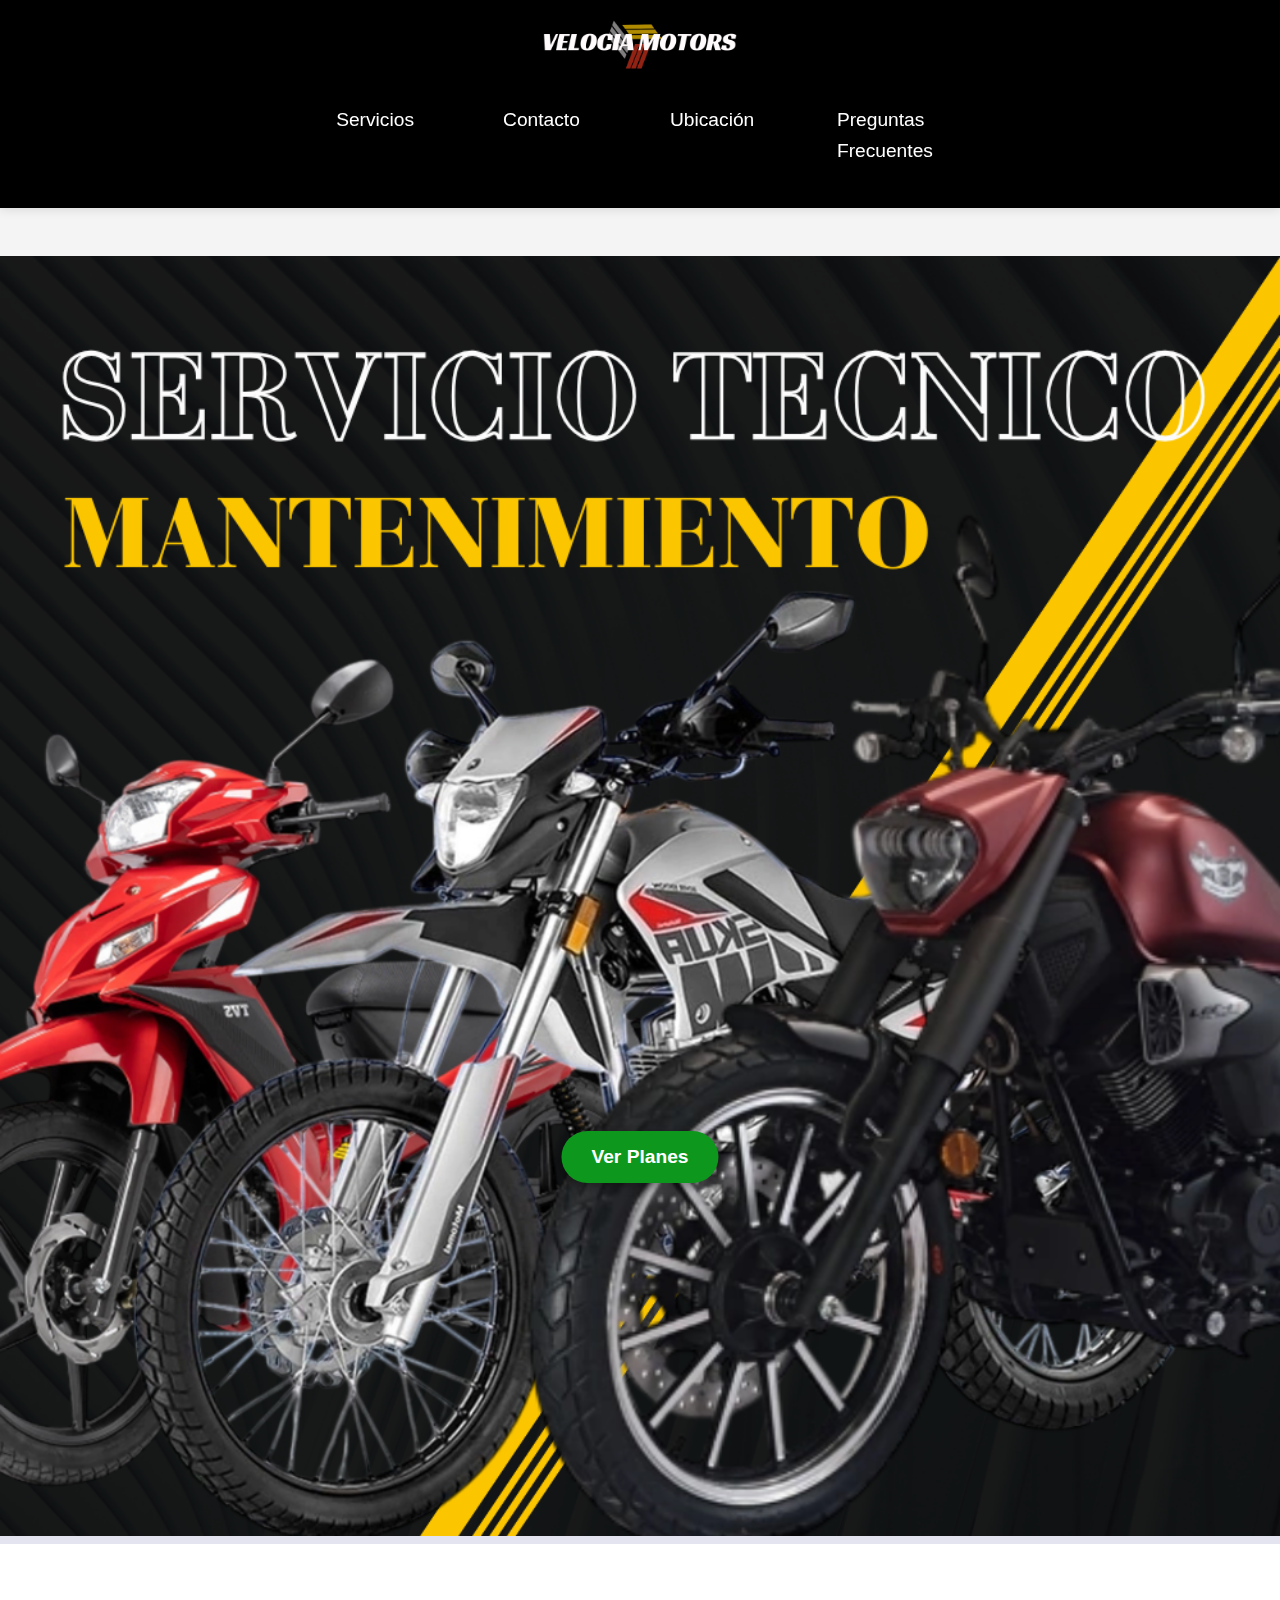
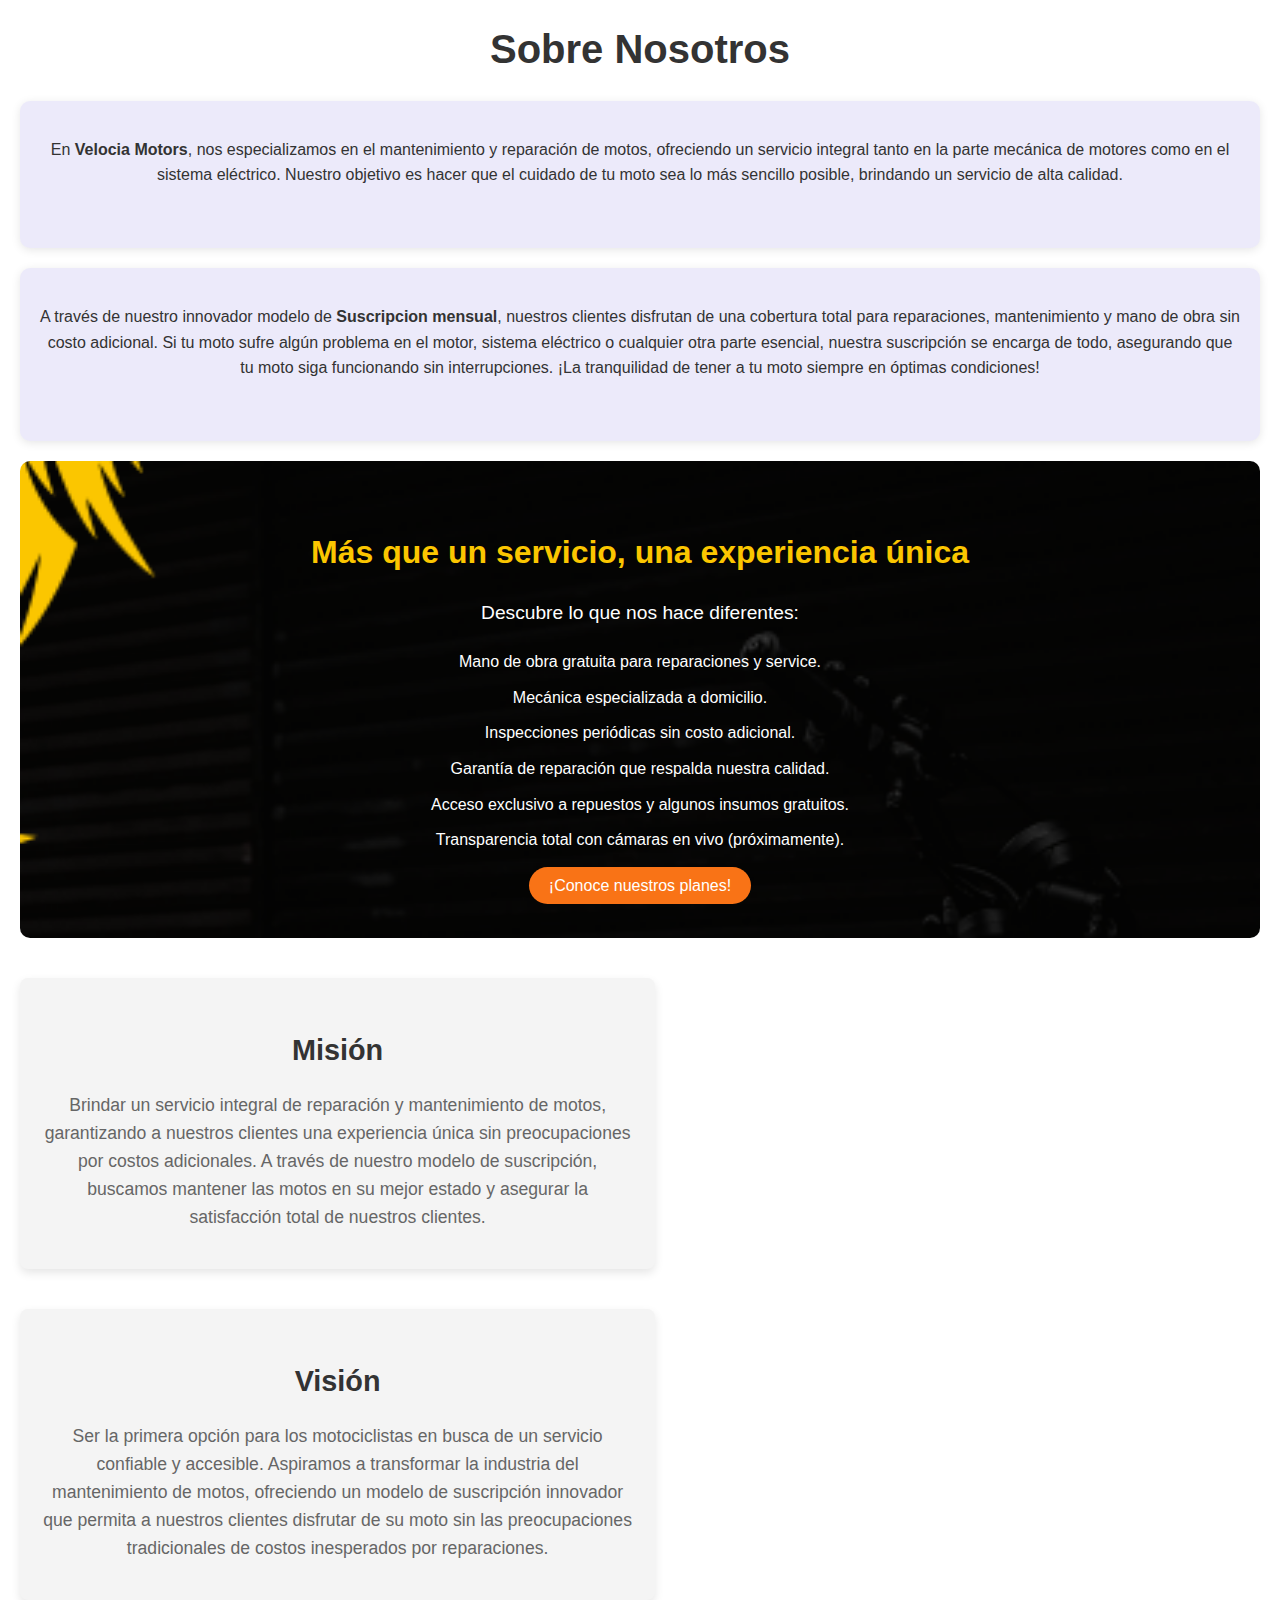
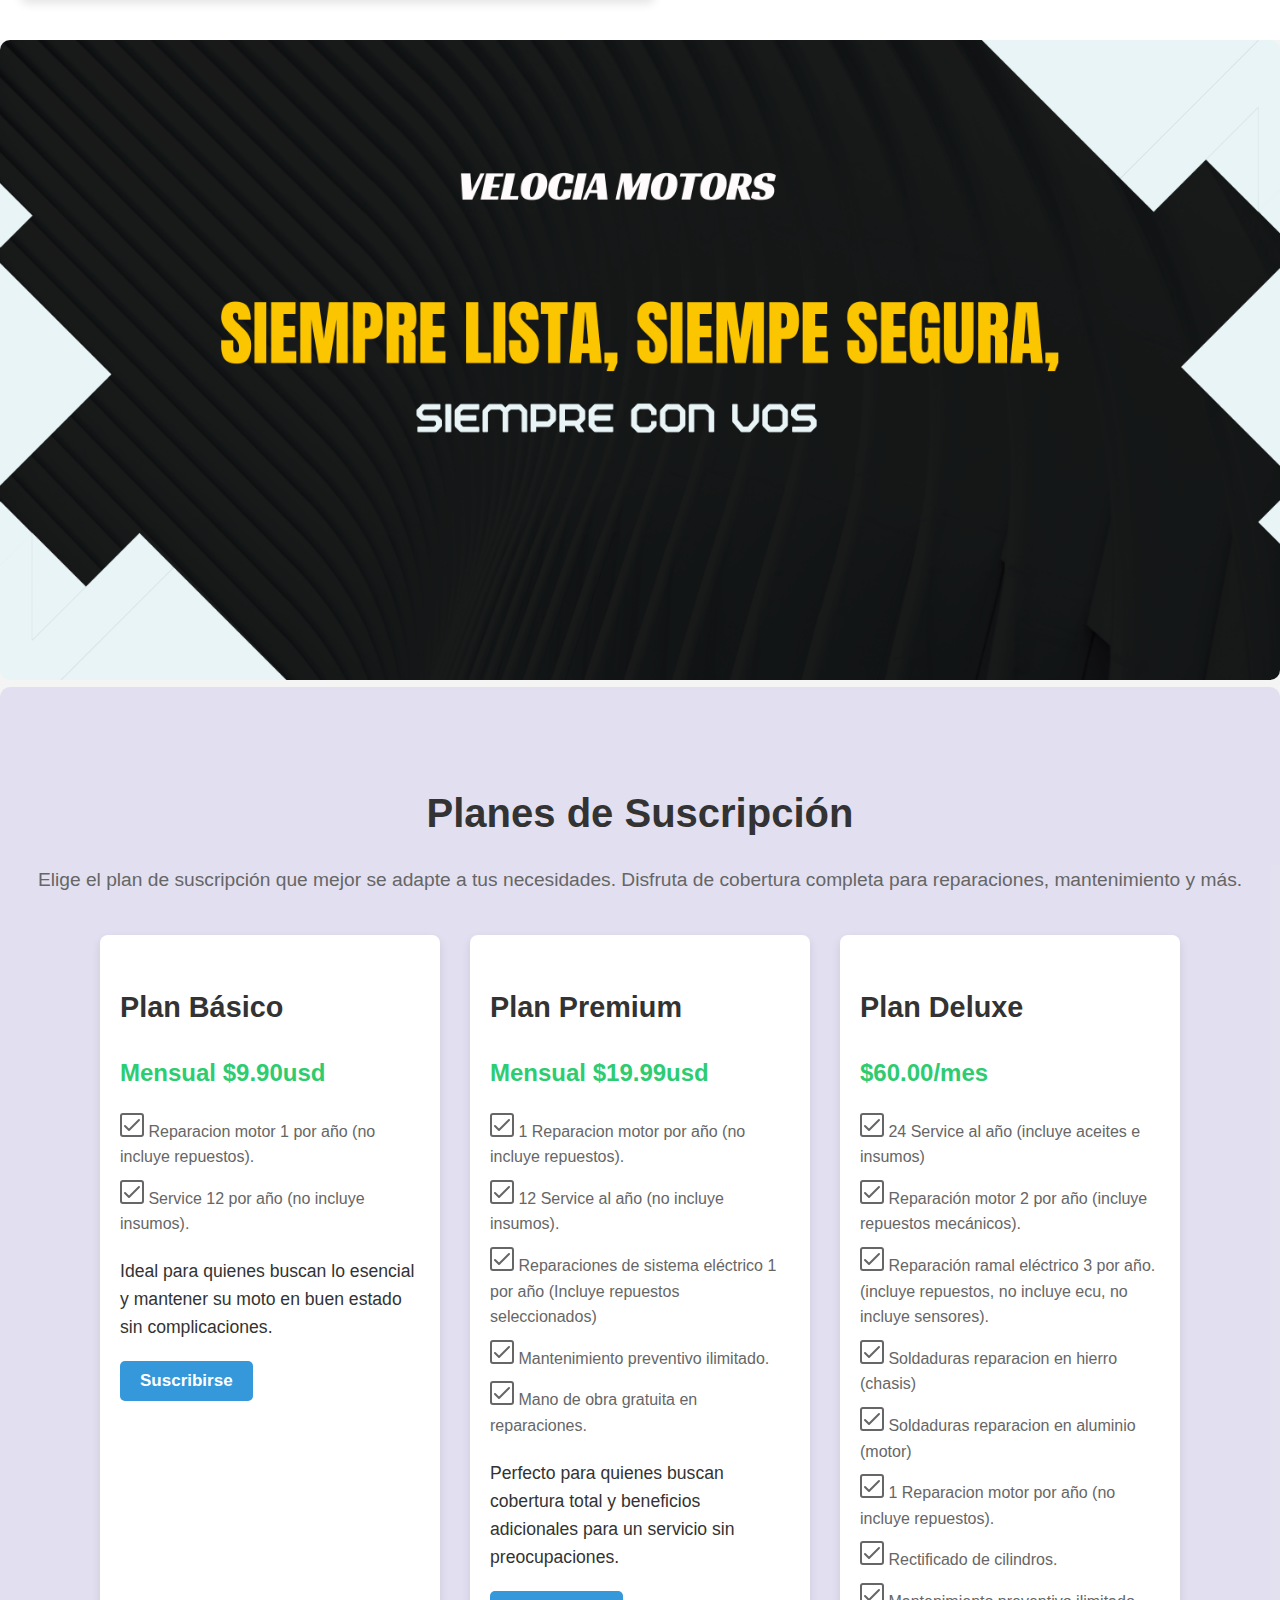
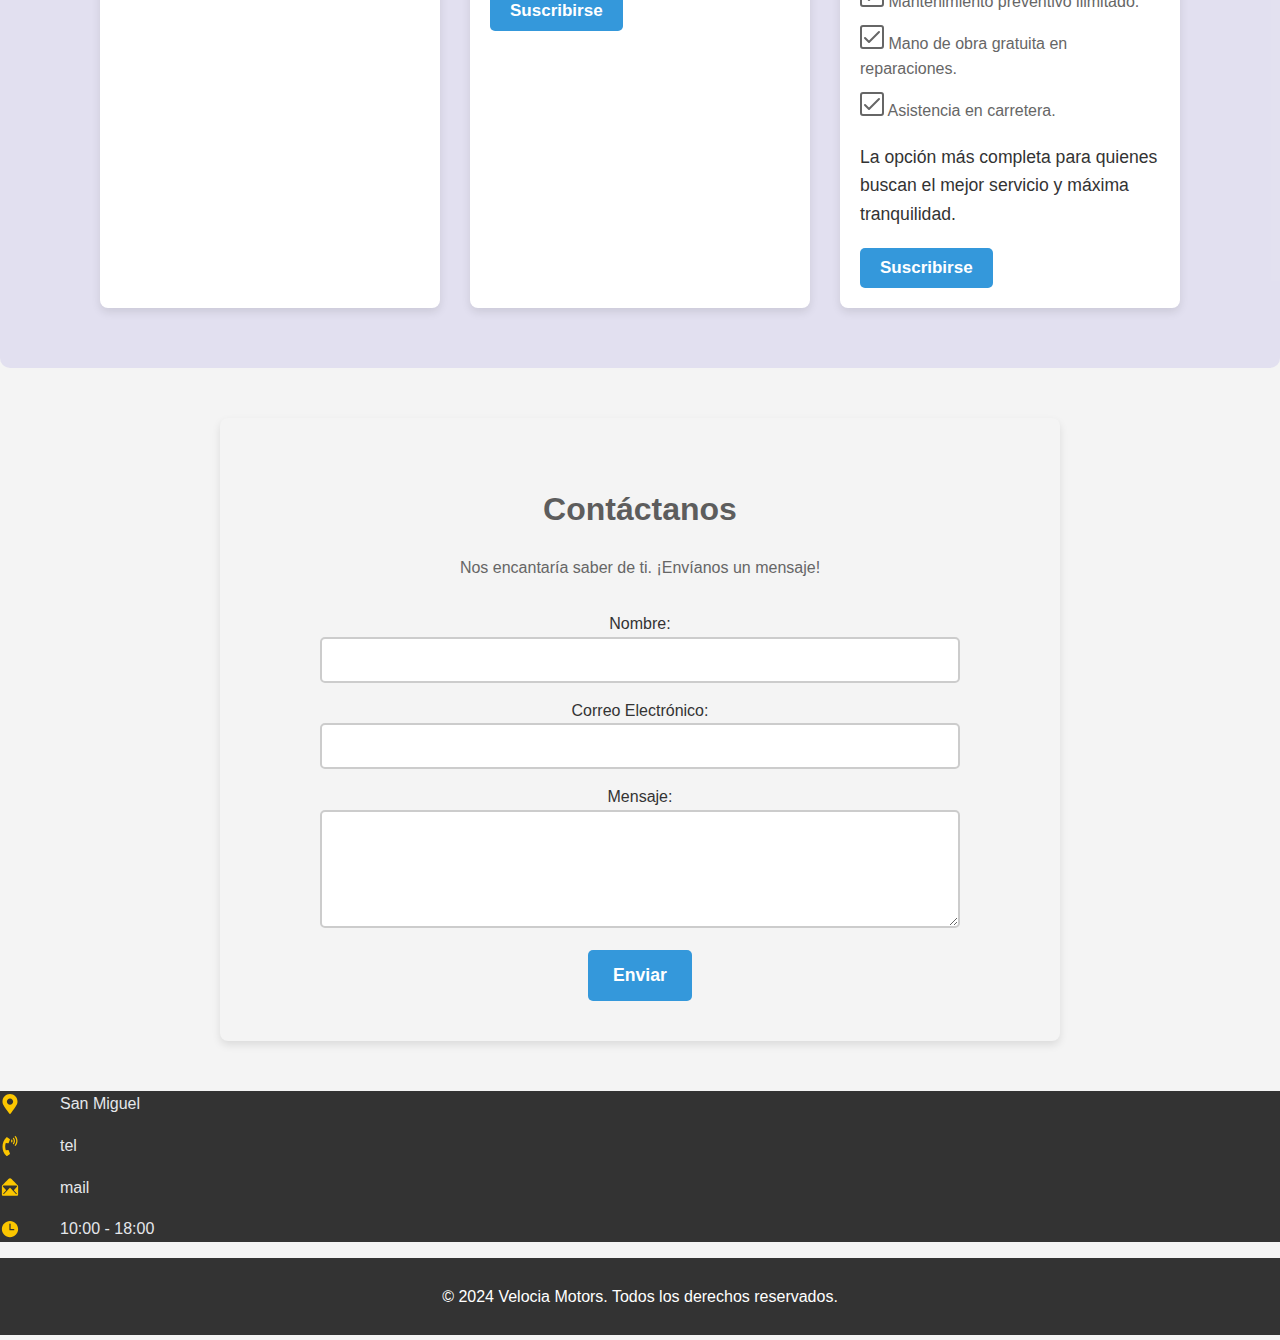
==== commit b9a41b7e: "Update index.html" ====
--- a/index.html
+++ b/index.html
@@ -129,8 +129,28 @@
         <div class="planes-contenedor">
             <!-- Plan Básico -->
             <div class="plan plan-basico">
-                <h3>Básico</h3>
-                <p class="precio">$9.999/mes</p>
+                <h3>Plan Básico</h3>
+                <p class="precio">Mensual $9.90usd </p>
+                <ul>
+                    <li><svg xmlns="http://www.w3.org/2000/svg" width="24" height="24" viewBox="0 0 24 24" fill="none" stroke="currentColor" stroke-width="2" stroke-linecap="round" stroke-linejoin="round" class="icon-check">
+  <rect x="1" y="1" width="22" height="22" rx="2" ry="2" stroke="currentColor" fill="none"></rect>
+  <path d="M5 13l4 4L19 7" stroke="currentColor"></path>
+</svg> Reparacion motor 1 por año (no incluye repuestos). </li>
+                    <li><svg xmlns="http://www.w3.org/2000/svg" width="24" height="24" viewBox="0 0 24 24" fill="none" stroke="currentColor" stroke-width="2" stroke-linecap="round" stroke-linejoin="round" class="icon-check">
+  <rect x="1" y="1" width="22" height="22" rx="2" ry="2" stroke="currentColor" fill="none"></rect>
+  <path d="M5 13l4 4L19 7" stroke="currentColor"></path>
+</svg>
+                       Service 12 por año (no incluye insumos). </li>
+                    
+                </ul>
+                <p class="beneficios">Ideal para quienes buscan lo esencial y mantener su moto en buen estado sin complicaciones.</p>
+                <button class="btn-plan">Suscribirse</button>
+            </div>
+
+            <!-- Plan Premium -->
+            <div class="plan plan-premium">
+                <h3>Plan Premium</h3>
+                <p class="precio">Mensual $19.99usd</p>
                 <ul>
                     <li><svg xmlns="http://www.w3.org/2000/svg" width="24" height="24" viewBox="0 0 24 24" fill="none" stroke="currentColor" stroke-width="2" stroke-linecap="round" stroke-linejoin="round" class="icon-check">
   <rect x="1" y="1" width="22" height="22" rx="2" ry="2" stroke="currentColor" fill="none"></rect>
@@ -141,46 +161,89 @@
   <path d="M5 13l4 4L19 7" stroke="currentColor"></path>
 </svg>
                         12 Service al año (no incluye insumos). </li>
-                    <li><svg xmlns="http://www.w3.org/2000/svg" width="24" height="24" viewBox="0 0 24 24" fill="none" stroke="currentColor" stroke-width="2" stroke-linecap="round" stroke-linejoin="round" class="icon-check">
-  <rect x="1" y="1" width="22" height="22" rx="2" ry="2" stroke="currentColor" fill="none"></rect>
-  <path d="M5 13l4 4L19 7" stroke="currentColor"></path>
-</svg>
-                        Mano de obra gratuita en reparaciones</li>
-                    <li><svg xmlns="http://www.w3.org/2000/svg" width="24" height="24" viewBox="0 0 24 24" fill="none" stroke="currentColor" stroke-width="2" stroke-linecap="round" stroke-linejoin="round" class="icon-check">
-  <rect x="1" y="1" width="22" height="22" rx="2" ry="2" stroke="currentColor" fill="none"></rect>
-  <path d="M5 13l4 4L19 7" stroke="currentColor"></path>
-</svg>
-                        Soporte en línea</li>
+
+                    <li><svg xmlns="http://www.w3.org/2000/svg" width="24" height="24" viewBox="0 0 24 24" fill="none" stroke="currentColor" stroke-width="2" stroke-linecap="round" stroke-linejoin="round" class="icon-check">
+                            <rect x="1" y="1" width="22" height="22" rx="2" ry="2" stroke="currentColor" fill="none"></rect>
+                            <path d="M5 13l4 4L19 7" stroke="currentColor"></path>
+                          </svg>
+                          Reparaciones de sistema eléctrico 1 por año (Incluye repuestos seleccionados)
+                        </li>
+
+                    <li><svg xmlns="http://www.w3.org/2000/svg" width="24" height="24" viewBox="0 0 24 24" fill="none" stroke="currentColor" stroke-width="2" stroke-linecap="round" stroke-linejoin="round" class="icon-check">
+                            <rect x="1" y="1" width="22" height="22" rx="2" ry="2" stroke="currentColor" fill="none"></rect>
+                            <path d="M5 13l4 4L19 7" stroke="currentColor"></path>
+                          </svg>
+                          Mantenimiento preventivo ilimitado.
+                        </li>
+
+                    <li><svg xmlns="http://www.w3.org/2000/svg" width="24" height="24" viewBox="0 0 24 24" fill="none" stroke="currentColor" stroke-width="2" stroke-linecap="round" stroke-linejoin="round" class="icon-check">
+                            <rect x="1" y="1" width="22" height="22" rx="2" ry="2" stroke="currentColor" fill="none"></rect>
+                            <path d="M5 13l4 4L19 7" stroke="currentColor"></path>
+                          </svg>
+                          Mano de obra gratuita en reparaciones.
+                        </li>              
                 </ul>
-                <p class="beneficios">Ideal para quienes buscan lo esencial y mantener su moto en buen estado sin complicaciones.</p>
-                <button class="btn-plan">Suscribirse</button>
-            </div>
-
-            <!-- Plan Premium -->
-            <div class="plan plan-premium">
-                <h3>Premium</h3>
-                <p class="precio">$49.99/mes</p>
-                <ul>
-                    <li>Todo lo incluido en el plan Básico</li>
-                    <li>Reparación de sistema eléctrico</li>
-                    <li>Descuentos en piezas y repuestos</li>
-                    <li>Acceso prioritario en reparaciones</li>
-                    <li>Soporte técnico telefónico 24/7</li>
-                </ul>
+
                 <p class="beneficios">Perfecto para quienes buscan cobertura total y beneficios adicionales para un servicio sin preocupaciones.</p>
                 <button class="btn-plan">Suscribirse</button>
             </div>
 
             <!-- Plan Deluxe -->
             <div class="plan plan-deluxe">
-                <h3>Deluxe</h3>
-                <p class="precio">$69.99/mes</p>
+                <h3>Plan Deluxe</h3>
+                <p class="precio">$60.00/mes</p>
                 <ul>
-                    <li>Todo lo incluido en el plan Premium</li>
-                    <li>Mantenimiento preventivo ilimitado</li>
-                    <li>Revisión anual completa de la moto</li>
-                    <li>Asistencia en carretera</li>
-                    <li>Servicio express para reparaciones urgentes</li>
+                    <li><svg xmlns="http://www.w3.org/2000/svg" width="24" height="24" viewBox="0 0 24 24" fill="none" stroke="currentColor" stroke-width="2" stroke-linecap="round" stroke-linejoin="round" class="icon-check">
+                        <rect x="1" y="1" width="22" height="22" rx="2" ry="2" stroke="currentColor" fill="none"></rect>
+                        <path d="M5 13l4 4L19 7" stroke="currentColor"></path>
+                      </svg> 24 Service al año (incluye aceites e insumos) </li>
+
+                      <li><svg xmlns="http://www.w3.org/2000/svg" width="24" height="24" viewBox="0 0 24 24" fill="none" stroke="currentColor" stroke-width="2" stroke-linecap="round" stroke-linejoin="round" class="icon-check">
+                        <rect x="1" y="1" width="22" height="22" rx="2" ry="2" stroke="currentColor" fill="none"></rect>
+                        <path d="M5 13l4 4L19 7" stroke="currentColor"></path>
+                      </svg> Reparación motor 2 por año (incluye repuestos mecánicos).
+                    </li>
+
+                      <li><svg xmlns="http://www.w3.org/2000/svg" width="24" height="24" viewBox="0 0 24 24" fill="none" stroke="currentColor" stroke-width="2" stroke-linecap="round" stroke-linejoin="round" class="icon-check">
+                        <rect x="1" y="1" width="22" height="22" rx="2" ry="2" stroke="currentColor" fill="none"></rect>
+                        <path d="M5 13l4 4L19 7" stroke="currentColor"></path>
+                      </svg> Reparación ramal eléctrico 3 por año. (incluye repuestos, no incluye ecu, no incluye sensores).
+                    </li>
+
+                      <li><svg xmlns="http://www.w3.org/2000/svg" width="24" height="24" viewBox="0 0 24 24" fill="none" stroke="currentColor" stroke-width="2" stroke-linecap="round" stroke-linejoin="round" class="icon-check">
+                        <rect x="1" y="1" width="22" height="22" rx="2" ry="2" stroke="currentColor" fill="none"></rect>
+                        <path d="M5 13l4 4L19 7" stroke="currentColor"></path>
+                      </svg> Soldaduras reparacion en hierro (chasis) </li>
+
+                      <li><svg xmlns="http://www.w3.org/2000/svg" width="24" height="24" viewBox="0 0 24 24" fill="none" stroke="currentColor" stroke-width="2" stroke-linecap="round" stroke-linejoin="round" class="icon-check">
+                        <rect x="1" y="1" width="22" height="22" rx="2" ry="2" stroke="currentColor" fill="none"></rect>
+                        <path d="M5 13l4 4L19 7" stroke="currentColor"></path>
+                      </svg> Soldaduras reparacion en aluminio (motor)</li>
+
+                      <li><svg xmlns="http://www.w3.org/2000/svg" width="24" height="24" viewBox="0 0 24 24" fill="none" stroke="currentColor" stroke-width="2" stroke-linecap="round" stroke-linejoin="round" class="icon-check">
+                        <rect x="1" y="1" width="22" height="22" rx="2" ry="2" stroke="currentColor" fill="none"></rect>
+                        <path d="M5 13l4 4L19 7" stroke="currentColor"></path>
+                      </svg> 1 Reparacion motor por año (no incluye repuestos). </li>
+
+                      <li><svg xmlns="http://www.w3.org/2000/svg" width="24" height="24" viewBox="0 0 24 24" fill="none" stroke="currentColor" stroke-width="2" stroke-linecap="round" stroke-linejoin="round" class="icon-check">
+                        <rect x="1" y="1" width="22" height="22" rx="2" ry="2" stroke="currentColor" fill="none"></rect>
+                        <path d="M5 13l4 4L19 7" stroke="currentColor"></path>
+                      </svg> Rectificado de cilindros. </li>
+
+                      <li><svg xmlns="http://www.w3.org/2000/svg" width="24" height="24" viewBox="0 0 24 24" fill="none" stroke="currentColor" stroke-width="2" stroke-linecap="round" stroke-linejoin="round" class="icon-check">
+                        <rect x="1" y="1" width="22" height="22" rx="2" ry="2" stroke="currentColor" fill="none"></rect>
+                        <path d="M5 13l4 4L19 7" stroke="currentColor"></path>
+                      </svg> Mantenimiento preventivo ilimitado.</li>
+
+                      <li><svg xmlns="http://www.w3.org/2000/svg" width="24" height="24" viewBox="0 0 24 24" fill="none" stroke="currentColor" stroke-width="2" stroke-linecap="round" stroke-linejoin="round" class="icon-check">
+                        <rect x="1" y="1" width="22" height="22" rx="2" ry="2" stroke="currentColor" fill="none"></rect>
+                        <path d="M5 13l4 4L19 7" stroke="currentColor"></path>
+                      </svg> Mano de obra gratuita en reparaciones. </li>
+
+                      <li><svg xmlns="http://www.w3.org/2000/svg" width="24" height="24" viewBox="0 0 24 24" fill="none" stroke="currentColor" stroke-width="2" stroke-linecap="round" stroke-linejoin="round" class="icon-check">
+                        <rect x="1" y="1" width="22" height="22" rx="2" ry="2" stroke="currentColor" fill="none"></rect>
+                        <path d="M5 13l4 4L19 7" stroke="currentColor"></path>
+                      </svg> Asistencia en carretera.</li>
                 </ul>
                 <p class="beneficios">La opción más completa para quienes buscan el mejor servicio y máxima tranquilidad.</p>
                 <button class="btn-plan">Suscribirse</button>
